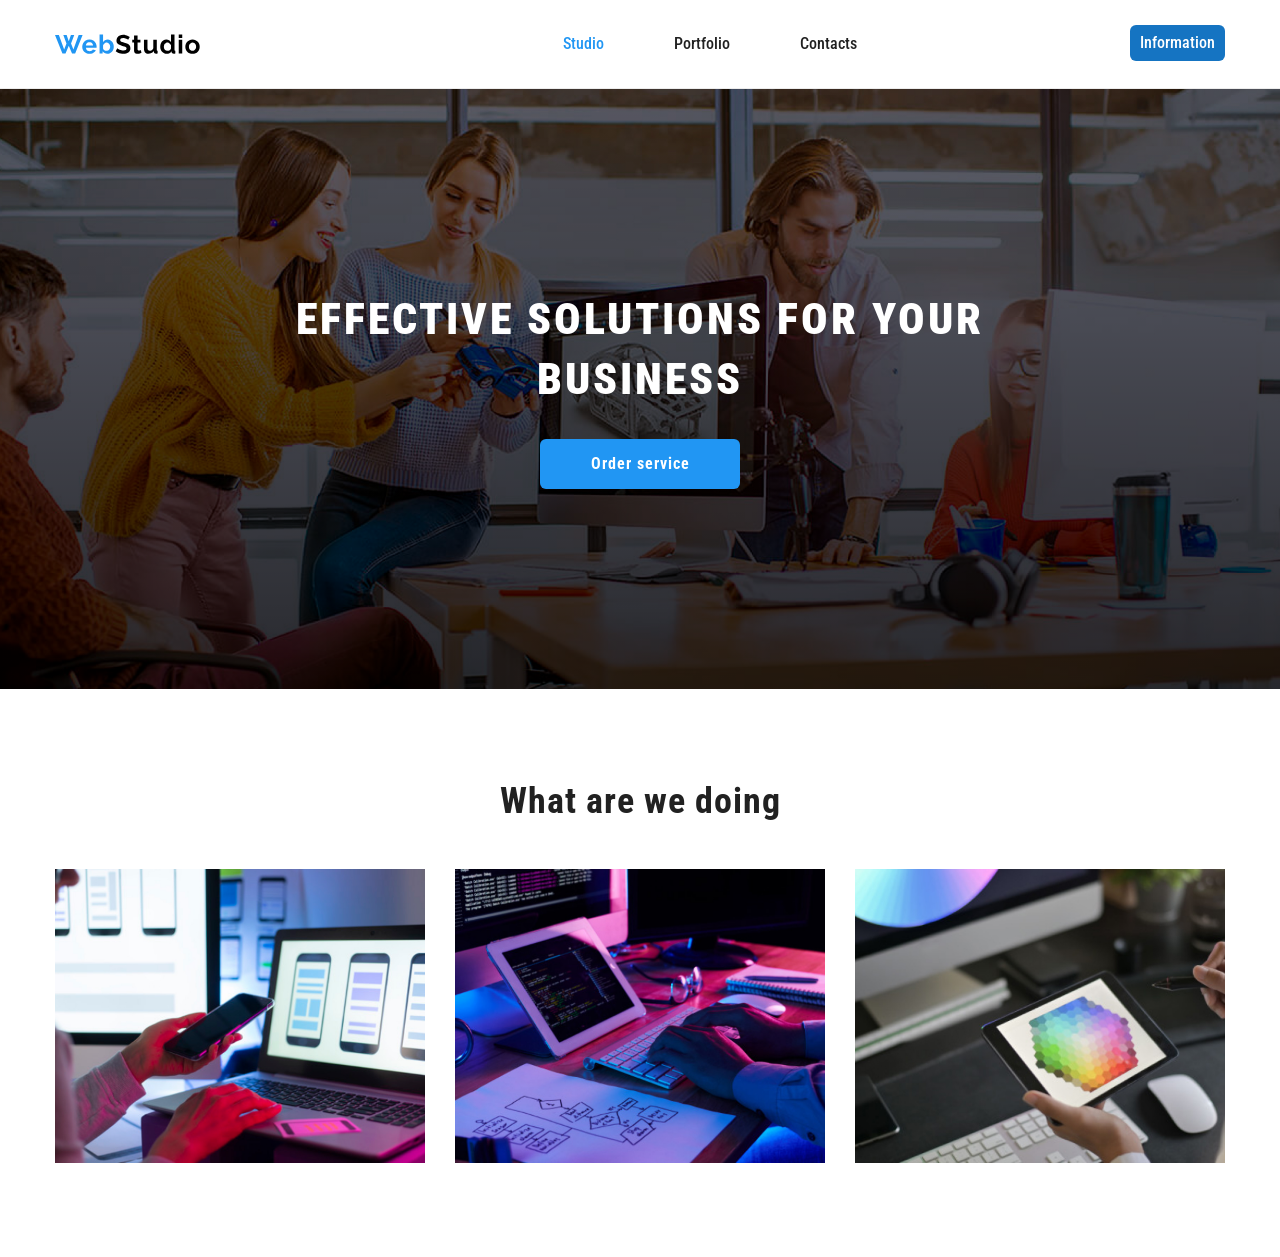
==== Desktop/lessons-7-lessons-7/lessons-7-lessons-7/index.html @ 6e2b8152 "first commit" ====
<!DOCTYPE html>
<html lang="en">
<head>
    <meta charset="UTF-8">
    <meta name="viewport" content="width=device-width, initial-scale=1.0">
    <title>WebStudio</title>
    <link rel="stylesheet" href="css/styles.css">
</head>

<body>
    <header class="header">
        <div class="container header-container">
            <a class="header-logo" href="#">
                <img src="img/logo-header.svg" alt="WebStudio" width="145" height="31">
            </a>

            <div class="burger-menu">
                <span></span>
            </div>

            <nav class="header-nav">
                <a class="active" href="#">Studio</a>
                <a href="/portfolio.html">Portfolio</a>
                <a href="#">Contacts</a>
            </nav>

            <div class="info-d">
                <a href="#">Information</a>
                <ul>
                        <li>
                            <a href="mailto:info@devstudio.com">info@devstudio.com</a></li>
                        <li>
                            <a href="tel:+380961111111">+38 096 111 11 11</a></li>
                </ul>
            </div>

        </div>
    </header>

    <main>
        <section class="hero">
            <div class="container">
                <div class="hero-box">
                    <h1 class="hero-title">Effective solutions for your business</h1>
                    <button class="hero-btn btn">Order service</button>
                </div>
            </div>
        </section>

        <!-- <section class="about">
            <div class="container about-boxes">
                <div class="about-box">
                    <h2 class="about-title">Attention to detail</h2>
                    <p class="about-p">Ideological considerations, as well as the beginning of the daily work of forming a position.</p>
                </div>
                <div class="about-box">
                    <h2 class="about-title">Punctuality</h2>
                    <p class="about-p">The task of the organization, in particular the scope and location of personnel training, entails.</p>
                </div>
                <div class="about-box">
                    <h2 class="about-title">Planning</h2>
                    <p class="about-p">Equally, consultation with a broad asset is largely conditional.</p>
                </div>
                <div class="about-box">
                    <h2 class="about-title">Modern technologies</h2>
                    <p class="about-p">The significance of these problems is so obvious that the implementation of planned targets.</p>
                </div>
            </div>
        </section> -->

        <section class="three">
            <div class="container">
                <h2 class="three-title">What are we doing</h2>
                <div class="three-two">
                 <div class="cards">
                    <img src="img/img1.jpg" alt="image1" width="370" height="294">
                    <p class="cards-desc">Desktop Applications</p>
                </div>
                 <div class="cards">
                    <img src="img/img2.jpg" alt="image2" width="370" height="294">
                    <p class="cards-desc">Mobile applications</p>
                </div>
                 <div class="cards">
                    <img src="img/img3.jpg" alt="image3" width="370" height="294">
                    <p class="cards-desc">Design solutions</p>
                </div>
                </div>
            </div>
        </section>

        <!-- <section class="last">
            <div class="container">
                <h2 class="last-title">Our team</h2>
                <div class="last-box">
                    <div class="last-img">
                        <img class="image" src="img/foto1.jpg" alt="foto1" width="270" height="260">
                        <div class="last-desc">
                        <h3 class="last-h3">Igor Demyanenko</h3>
                        <p class="last-p">Product Designer</p>
                        </div>
                        <div class="dlogo">
                            <ul>
                                <li>
                                    <a href="https://www.instagram.com">
                                        <svg class="iconAFB1B8">
                                            <use href="img/sprites.svg#Instagram1" ></use>
                                        </svg>
                                    </a>
                                </li>
                                <li>
                                    <a href="https://twitter.com">
                                    <svg class="iconAFB1B8">
                                            <use href="img/sprites.svg#twitter2" ></use>
                                        </svg>
                                    </a>
                                </li>
                                <li>
                                    <a href="https://www.facebook.com/">
                                        <svg class="iconAFB1B8">
                                            <use href="img/sprites.svg#facebook3" ></use>
                                        </svg>
                                    </a>
                                </li>
                                <li>
                                    <a href="https://fr.linkedin.com/">
                                        <svg class="iconAFB1B8">
                                            <use href="img/sprites.svg#linkedin4" ></use>
                                        </svg>
                                    </a>
                                </li>
                            </ul>
                        </div>
                    </div>
                    <div class="last-img">
                        <img class="image" src="img/foto2.jpg" alt="foto2" width="270" height="260">
                        <div class="last-desc">
                        <h3 class="last-h3">Olga Repina</h3>
                        <p class="last-p">Frontend Developer</p>
                        </div>
                        <div class="dlogo">
                            <ul>
                                <li>
                                    <a href="https://www.instagram.com">
                                        <svg class="iconAFB1B8">
                                            <use href="img/sprites.svg#Instagram1" ></use>
                                        </svg>
                                    </a>
                                </li>
                                <li>
                                    <a href="https://twitter.com">
                                    <svg class="iconAFB1B8">
                                            <use href="img/sprites.svg#twitter2" ></use>
                                        </svg>
                                    </a>
                                </li>
                                <li>
                                    <a href="https://www.facebook.com/">
                                        <svg class="iconAFB1B8">
                                            <use href="img/sprites.svg#facebook3" ></use>
                                        </svg>
                                    </a>
                                </li>
                                <li>
                                    <a href="https://fr.linkedin.com/">
                                        <svg class="iconAFB1B8">
                                            <use href="img/sprites.svg#linkedin4" ></use>
                                        </svg>
                                    </a>
                                </li>
                            </ul>
                        </div>
                    </div>
                    <div class="last-img">
                        <img class="image" src="img/foto3.jpg" alt="foto3" width="270" height="260">
                        <div class="last-desc">
                        <h3 class="last-h3">Nikolay Tarasov</h3>
                        <p class="last-p">Marketing</p>
                        </div>
                        <div class="dlogo">
                            <ul>
                                <li>
                                    <a href="https://www.instagram.com">
                                        <svg class="iconAFB1B8">
                                            <use href="img/sprites.svg#Instagram1" ></use>
                                        </svg>
                                    </a>
                                </li>
                                <li>
                                    <a href="https://twitter.com">
                                    <svg class="iconAFB1B8">
                                            <use href="img/sprites.svg#twitter2" ></use>
                                        </svg>
                                    </a>
                                </li>
                                <li>
                                    <a href="https://www.facebook.com/">
                                        <svg class="iconAFB1B8">
                                            <use href="img/sprites.svg#facebook3" ></use>
                                        </svg>
                                    </a>
                                </li>
                                <li>
                                    <a href="https://fr.linkedin.com/">
                                        <svg class="iconAFB1B8">
                                            <use href="img/sprites.svg#linkedin4" ></use>
                                        </svg>
                                    </a>
                                </li>
                            </ul>
                        </div>
                    </div>
                    <div class="last-img">
                        <img class="image" src="img/foto4.jpg" alt="foto4" width="270" height="260">
                        <div class="last-desc">
                        <h3 class="last-h3">Mikhail Ermakov</h3>
                        <p class="last-p">UI Designer</p>
                        </div>
                        <div class="dlogo">
                            <ul>
                                <li>
                                    <a href="https://www.instagram.com">
                                        <svg class="iconAFB1B8">
                                            <use href="#Instagram1" ></use>
                                        </svg>
                                    </a>
                                </li>
                                <li>
                                    <a href="https://twitter.com">
                                    <svg class="iconAFB1B8">
                                            <use href="#twitter2" ></use>
                                        </svg>
                                    </a>
                                </li>
                                <li>
                                    <a href="https://www.facebook.com/">
                                        <svg class="iconAFB1B8">
                                            <use href="#facebook3" ></use>
                                        </svg>
                                    </a>
                                </li>
                                <li>
                                    <a href="https://fr.linkedin.com/">
                                        <svg class="iconAFB1B8">
                                            <use href="#linkedin4" ></use>
                                        </svg>
                                    </a>
                                </li>
                            </ul>
                        </div>
                    </div>
                </div>
            </div>
        </section> -->

        <!-- <section class="three">
            <div class="container">
                <h2 class="three-title ">Regular customers</h2>
                <div>
                    <ul class="fox">
                        <li>
                                <svg class="iconAFB1B8106x60">
                                    <use href="img/sprites.svg#regular" ></use>
                                </svg>
                        </li>
                        <li>
                            <svg class="iconAFB1B8106x60">
                                <use href="img/sprites.svg#regular1"></use>
                            </svg>
                        </li>
                        <li>
                                <svg class="iconAFB1B8106x60">
                                    <use href="#regular2" ></use>
                                </svg>
                        </li>
                        <li>
                                <svg class="iconAFB1B8106x60">
                                    <use href="#regular3" ></use>
                                </svg>
                        </li>
                        <li>
                                <svg class="iconAFB1B8106x60">
                                    <use href="#regular4" ></use>
                                </svg>
                        </li>
                        <li>
                                <svg class="iconAFB1B8106x60">
                                    <use href="#regular5"></use>
                                </svg>
                        </li>
                    </ul>
                </div>
            </div>
        </section> -->
    </main>

    <!-- <footer>
        <section class="footer">
            <div class="container">
                <div class="blockfoot">
                    <div class="footdiv1">
                    <div class="footer-out">
                        <a href="#">
                            <img class="img-footer" src="img/logo-footer.svg" alt="Logo" width="145" height="31">
                        </a>
                    </div>
                    <div class="footer-out2">
                        <h3>Kharkov, Pobedy Ave., 26</h3>
                    </div>
                        <div class="footer-a">
                        <a href="mailto:info@devstudio.com">info@devstudio.com</a>
                        </div>
                        <div class="footer-a">
                        <a href="tel:+380961111111">+38 096 111 11 11</a>
                        </div>
                    </div>

                    <div class="footdiv2">
                        <div class="dlogofoot">
                            <h3 class="footh3">join us</h3>
                            <ul>
                                <li>
                                    <a href="https://www.instagram.com">
                                        <svg class="iconwhite">
                                            <use href="img/sprites.svg#Instagram1"></use>
                                        </svg>
                                    </a>
                                </li>
                                <li>
                                    <a href="https://twitter.com">
                                        <svg class="iconwhite">
                                            <use href="img/sprites.svg#twitter2"></use>
                                        </svg>
                                    </a>
                                </li>
                                <li>
                                    <a href="https://www.facebook.com/">
                                            <svg class="iconwhite">
                                            <use href="img/sprites.svg#facebook3"></use>
                                        </svg>
                                    </a>
                                </li>
                                <li>
                                    <a href="https://fr.linkedin.com/">
                                        <svg class="iconwhite">
                                            <use href="img/sprites.svg#linkedin4"></use>
                                        </svg>
                                    </a>
                                </li>
                            </ul>
                        </div>
                </div>
            </div>
        </div>
        </section>
    </footer> -->



    <svg class="hidden" xmlns="http://www.w3.org/2000/svg">

<symbol id="facebook3" viewBox="0 0 20 20">
<path d="M13.3309 3.32083H15.1567V0.140833C14.8417 0.0975 13.7584 0 12.4967 0C9.86422 0 8.06088 1.65583 8.06088 4.69917V7.5H5.15588V11.055H8.06088V20H11.6226V11.0558H14.4101L14.8526 7.50083H11.6217V5.05167C11.6226 4.02417 11.8992 3.32083 13.3309 3.32083Z"/>
</symbol>

<symbol id="іnstagram1" viewBox="0 0 20 20">
<path d="M19.9804 5.88005C19.9336 4.81738 19.7617 4.0868 19.5156 3.45374C19.2616 2.78176 18.8709 2.18014 18.359 1.68002C17.8589 1.1721 17.2533 0.777435 16.5891 0.527447C15.9524 0.281274 15.2256 0.109427 14.163 0.0625732C13.0924 0.0117516 12.7525 0 10.0371 0C7.32173 0 6.98185 0.0117516 5.91521 0.0586052C4.85253 0.105459 4.12195 0.277459 3.48904 0.523479C2.81692 0.777435 2.2153 1.16814 1.71517 1.68002C1.20726 2.18014 0.812743 2.78573 0.562603 3.44992C0.31643 4.0868 0.144583 4.81341 0.0977294 5.87609C0.0469078 6.9467 0.0351562 7.28658 0.0351562 10.002C0.0351562 12.7173 0.0469078 13.0572 0.0937614 14.1239C0.140615 15.1865 0.312615 15.9171 0.558787 16.5502C0.812743 17.2221 1.20726 17.8238 1.71517 18.3239C2.2153 18.8318 2.82088 19.2265 3.48508 19.4765C4.12195 19.7226 4.84856 19.8945 5.91139 19.9413C6.97788 19.9883 7.31791 19.9999 10.0333 19.9999C12.7487 19.9999 13.0885 19.9883 14.1552 19.9413C15.2179 19.8945 15.9484 19.7226 16.5813 19.4765C17.9254 18.9568 18.9881 17.8941 19.5078 16.5502C19.7538 15.9133 19.9258 15.1865 19.9727 14.1239C20.0195 13.0572 20.0313 12.7173 20.0313 10.002C20.0313 7.28658 20.0273 6.9467 19.9804 5.88005ZM18.1794 14.0457C18.1364 15.0225 17.9723 15.5499 17.8356 15.9015C17.4995 16.7728 16.808 17.4643 15.9367 17.8004C15.5851 17.9372 15.0538 18.1012 14.0809 18.1441C13.026 18.1911 12.7096 18.2027 10.0411 18.2027C7.37255 18.2027 7.05221 18.1911 6.00113 18.1441C5.02438 18.1012 4.49693 17.9372 4.1453 17.8004C3.71171 17.6402 3.31704 17.3862 2.9967 17.0541C2.6646 16.7298 2.41065 16.3391 2.2504 15.9055C2.11365 15.5539 1.94959 15.0225 1.90671 14.0497C1.8597 12.9948 1.8481 12.6783 1.8481 10.0097C1.8481 7.34122 1.8597 7.02087 1.90671 5.96995C1.94959 4.99319 2.11365 4.46575 2.2504 4.11412C2.41065 3.68038 2.6646 3.28586 3.00067 2.96536C3.32483 2.63327 3.71553 2.37931 4.14927 2.21921C4.5009 2.08247 5.03231 1.9184 6.0051 1.87537C7.05999 1.82851 7.37652 1.81676 10.0449 1.81676C12.7174 1.81676 13.0337 1.82851 14.0848 1.87537C15.0616 1.9184 15.589 2.08247 15.9407 2.21921C16.3742 2.37931 16.7689 2.63327 17.0893 2.96536C17.4213 3.28967 17.6753 3.68038 17.8356 4.11412C17.9723 4.46575 18.1364 4.99701 18.1794 5.96995C18.2263 7.02484 18.238 7.34122 18.238 10.0097C18.238 12.6783 18.2263 12.9908 18.1794 14.0457Z"/>
<path d="M10.0371 4.86426C7.20074 4.86426 4.89941 7.16543 4.89941 10.002C4.89941 12.8385 7.20074 15.1397 10.0371 15.1397C12.8737 15.1397 15.1749 12.8385 15.1749 10.002C15.1749 7.16543 12.8737 4.86426 10.0371 4.86426ZM10.0371 13.3347C8.19702 13.3347 6.70442 11.8422 6.70442 10.002C6.70442 8.16172 8.19702 6.66927 10.0371 6.66927C11.8774 6.66927 13.3698 8.16172 13.3698 10.002C13.3698 11.8422 11.8774 13.3347 10.0371 13.3347Z"/>
<path d="M16.5775 4.66134C16.5775 5.3237 16.0404 5.86076 15.3779 5.86076C14.7155 5.86076 14.1785 5.3237 14.1785 4.66134C14.1785 3.99882 14.7155 3.46191 15.3779 3.46191C16.0404 3.46191 16.5775 3.99882 16.5775 4.66134Z"/>
</symbol>


<symbol id="linkedin4" viewBox="0 0 20 20">
<path d="M19.9951 19.9999V19.999H20.0001V12.664C20.0001 9.07569 19.2276 6.31152 15.0326 6.31152C13.0159 6.31152 11.6626 7.41819 11.1101 8.46736H11.0517V6.64652H7.07422V19.999H11.2159V13.3874C11.2159 11.6465 11.5459 9.96319 13.7017 9.96319C15.8259 9.96319 15.8576 11.9499 15.8576 13.499V19.9999H19.9951Z"/>
<path d="M0.329956 6.64746H4.47662V20H0.329956V6.64746Z"/>
<path d="M2.40167 0C1.07583 0 0 1.07583 0 2.40167C0 3.7275 1.07583 4.82583 2.40167 4.82583C3.7275 4.82583 4.80333 3.7275 4.80333 2.40167C4.8025 1.07583 3.72667 0 2.40167 0V0Z"/>
</symbol>


<symbol id="twitter2" viewBox="0 0 20 20">
<path d="M20 3.79875C19.2563 4.125 18.4637 4.34125 17.6375 4.44625C18.4875 3.93875 19.1363 3.14125 19.4412 2.18C18.6488 2.6525 17.7738 2.98625 16.8412 3.1725C16.0887 2.37125 15.0162 1.875 13.8462 1.875C11.5763 1.875 9.74875 3.7175 9.74875 5.97625C9.74875 6.30125 9.77625 6.61375 9.84375 6.91125C6.435 6.745 3.41875 5.11125 1.3925 2.6225C1.03875 3.23625 0.83125 3.93875 0.83125 4.695C0.83125 6.115 1.5625 7.37375 2.6525 8.1025C1.99375 8.09 1.3475 7.89875 0.8 7.5975C0.8 7.61 0.8 7.62625 0.8 7.6425C0.8 9.635 2.22125 11.29 4.085 11.6712C3.75125 11.7625 3.3875 11.8062 3.01 11.8062C2.7475 11.8062 2.4825 11.7913 2.23375 11.7362C2.765 13.36 4.2725 14.5538 6.065 14.5925C4.67 15.6838 2.89875 16.3412 0.98125 16.3412C0.645 16.3412 0.3225 16.3263 0 16.285C1.81625 17.4563 3.96875 18.125 6.29 18.125C13.835 18.125 17.96 11.875 17.96 6.4575C17.96 6.27625 17.9538 6.10125 17.945 5.9275C18.7588 5.35 19.4425 4.62875 20 3.79875Z"/>
</symbol>

<symbol  id="regular"  viewBox="0 0 106 60">
<path fill-rule="evenodd" clip-rule="evenodd" d="M38 7L45.0078 13.6341L32 13.6265V45.8137H66V33.507L73 40.1338V7H38ZM65.6924 32.7283L45.8226 13.918H65.6924V32.7283ZM59.5231 41.1055H37.3801V19.4579H38.9453V39.6397H59.5231V41.1055ZM42.6089 50.0991L41.791 51.7837L40.9731 50.0991H40.2871L41.481 52.3452V53.6538H42.1011V52.3452L43.2925 50.0991H42.6089ZM43.6367 53.6538L43.9248 52.8262H45.3018L45.5923 53.6538H46.2368L44.8916 50.0991H44.3374L42.9946 53.6538H43.6367ZM44.6133 50.8535L45.1284 52.3281H44.0981L44.6133 50.8535ZM47.8701 52.2427C47.7806 52.3794 47.7358 52.5299 47.7358 52.6943C47.7358 52.9938 47.8408 53.2371 48.0508 53.4243C48.2624 53.6099 48.5439 53.7026 48.8955 53.7026C49.2471 53.7026 49.5498 53.6074 49.8037 53.417L50.0039 53.6538H50.6924L50.1699 53.0361C50.375 52.7562 50.4775 52.3973 50.4775 51.9595H49.9624C49.9624 52.1987 49.9128 52.416 49.8135 52.6113L49.1274 51.8008L49.3691 51.625C49.54 51.5013 49.6629 51.3776 49.7378 51.2539C49.8127 51.1286 49.8501 50.9919 49.8501 50.8438C49.8501 50.6191 49.7671 50.4312 49.6011 50.2798C49.4367 50.1268 49.2251 50.0503 48.9663 50.0503C48.6798 50.0503 48.452 50.1317 48.2827 50.2944C48.1134 50.4556 48.0288 50.6753 48.0288 50.9536C48.0288 51.0675 48.0557 51.1855 48.1094 51.3076C48.1647 51.4297 48.2616 51.5778 48.3999 51.752C48.1362 51.9408 47.9596 52.1043 47.8701 52.2427ZM49.4741 53.0288C49.3 53.1623 49.1128 53.229 48.9126 53.229C48.7352 53.229 48.5936 53.1777 48.4878 53.0752C48.382 52.9727 48.3291 52.8392 48.3291 52.6748C48.3291 52.4844 48.4268 52.3151 48.6221 52.167L48.6978 52.1133L49.4741 53.0288ZM48.8369 51.4541C48.6693 51.2474 48.5854 51.0757 48.5854 50.939C48.5854 50.8201 48.6196 50.7217 48.688 50.6436C48.7563 50.5654 48.8483 50.5264 48.9639 50.5264C49.0713 50.5264 49.16 50.5597 49.23 50.6265C49.3 50.6916 49.335 50.7705 49.335 50.8633C49.335 51.0033 49.2845 51.118 49.1836 51.2075L49.1079 51.2686L48.8369 51.4541ZM54.623 53.3853C54.8672 53.172 55.0072 52.8758 55.043 52.4966H54.4277C54.3952 52.7505 54.3179 52.932 54.1958 53.041C54.0737 53.1501 53.8914 53.2046 53.6489 53.2046C53.3836 53.2046 53.1818 53.1037 53.0435 52.9019C52.9067 52.7 52.8384 52.4071 52.8384 52.0229V51.708C52.8416 51.3288 52.9149 51.0415 53.0581 50.8462C53.203 50.6493 53.4097 50.5508 53.6782 50.5508C53.9093 50.5508 54.0843 50.6077 54.2031 50.7217C54.3236 50.834 54.3984 51.0179 54.4277 51.2734H55.043C55.0039 50.8844 54.8647 50.5833 54.6255 50.3701C54.3862 50.1569 54.0705 50.0503 53.6782 50.0503C53.3869 50.0503 53.1297 50.1195 52.9067 50.2578C52.6854 50.3962 52.5153 50.5931 52.3965 50.8486C52.2777 51.1042 52.2183 51.3996 52.2183 51.7349V52.0669C52.2231 52.394 52.2842 52.6813 52.4014 52.9287C52.5186 53.1761 52.6846 53.3674 52.8994 53.5024C53.1159 53.6359 53.3657 53.7026 53.6489 53.7026C54.0542 53.7026 54.3789 53.5968 54.623 53.3853ZM58.2534 52.8872C58.3739 52.6235 58.4341 52.3175 58.4341 51.9692V51.7715C58.4325 51.4248 58.3706 51.1213 58.2485 50.8608C58.1265 50.5988 57.9531 50.3986 57.7285 50.2603C57.5055 50.1203 57.2492 50.0503 56.9595 50.0503C56.6698 50.0503 56.4126 50.1211 56.188 50.2627C55.965 50.4027 55.7917 50.6053 55.668 50.8706C55.5459 51.1359 55.4849 51.4419 55.4849 51.7886V51.9888C55.4865 52.3289 55.5483 52.6292 55.6704 52.8896C55.7941 53.1501 55.9683 53.3511 56.1929 53.4927C56.4191 53.6326 56.6763 53.7026 56.9644 53.7026C57.2557 53.7026 57.5129 53.6326 57.7358 53.4927C57.9604 53.3511 58.133 53.1493 58.2534 52.8872ZM57.5918 50.8779C57.7415 51.0879 57.8164 51.3898 57.8164 51.7837V51.9692C57.8164 52.3696 57.7423 52.674 57.5942 52.8823C57.4478 53.0907 57.2378 53.1948 56.9644 53.1948C56.6942 53.1948 56.4826 53.0882 56.3296 52.875C56.1782 52.6618 56.1025 52.3599 56.1025 51.9692V51.7642C56.1058 51.3817 56.1823 51.0863 56.332 50.8779C56.4834 50.668 56.6925 50.563 56.9595 50.563C57.2329 50.563 57.4437 50.668 57.5918 50.8779Z"/>
</symbol>

<symbol id="regular2" viewBox="0 0 106 60">
<path d="M36.4063 49.1018C36.4222 49.1022 36.4379 49.1053 36.4524 49.111C36.4669 49.1167 36.4799 49.1248 36.4908 49.135L36.7089 49.3435C36.5396 49.5122 36.3304 49.6472 36.0955 49.7391C35.8204 49.8395 35.5239 49.8879 35.2257 49.8813C34.9455 49.8863 34.6671 49.8411 34.4078 49.7486C34.1739 49.6636 33.9638 49.536 33.7916 49.3743C33.6159 49.2065 33.4805 49.01 33.3935 48.7962C33.2982 48.5578 33.2512 48.3069 33.2545 48.0546C33.2506 47.8007 33.3015 47.5483 33.4044 47.3107C33.4997 47.0955 33.6433 46.8989 33.827 46.7326C34.0132 46.5694 34.2359 46.4412 34.4814 46.3558C34.7499 46.2654 35.0359 46.2203 35.3239 46.2232C35.5914 46.2175 35.8575 46.2586 36.1064 46.344C36.3223 46.4254 36.5206 46.5384 36.6926 46.6781L36.5099 46.9008C36.4973 46.9165 36.4816 46.9301 36.4635 46.941C36.442 46.9539 36.4159 46.9598 36.3899 46.9576C36.3616 46.9559 36.3343 46.9478 36.3109 46.9339L36.2127 46.8747L36.0764 46.7989C36.0175 46.7707 35.9565 46.7462 35.8937 46.7255C35.8128 46.7003 35.7299 46.6805 35.6456 46.6662C35.5386 46.6491 35.4299 46.6412 35.3211 46.6425C35.1138 46.6403 34.908 46.6741 34.7159 46.742C34.5367 46.805 34.375 46.9003 34.2415 47.0216C34.1055 47.1507 34.0007 47.3021 33.9334 47.467C33.8566 47.6556 33.8187 47.8545 33.8216 48.0546C33.8183 48.2578 33.8561 48.4598 33.9334 48.6516C33.9999 48.8151 34.1027 48.9656 34.236 49.0947C34.3609 49.215 34.5157 49.309 34.6886 49.3695C34.8666 49.4336 35.0576 49.4659 35.2503 49.4643C35.3615 49.4658 35.4728 49.4594 35.5829 49.4453C35.7627 49.4263 35.9351 49.372 36.0873 49.2866C36.1636 49.2429 36.2356 49.1937 36.3027 49.1397C36.3307 49.1165 36.3676 49.103 36.4063 49.1018Z"/>
<path d="M42.7044 48.0537C42.7078 48.3051 42.6579 48.5548 42.5572 48.7905C42.4684 49.0042 42.3284 49.1992 42.1465 49.3625C41.9646 49.5259 41.745 49.6539 41.5021 49.7381C40.9683 49.915 40.3782 49.915 39.8444 49.7381C39.603 49.6526 39.3848 49.5243 39.2037 49.3614C39.0219 49.1951 38.8809 48.9984 38.7893 48.7834C38.5929 48.3062 38.5929 47.7846 38.7893 47.3074C38.8823 47.0922 39.0231 46.895 39.2037 46.727C39.3864 46.5693 39.6045 46.4459 39.8444 46.3646C40.3775 46.1845 40.969 46.1845 41.5021 46.3646C41.7443 46.45 41.9634 46.5783 42.1455 46.7412C42.325 46.9059 42.465 47.1 42.5572 47.3122C42.6582 47.5494 42.7081 47.8008 42.7044 48.0537ZM42.1319 48.0537C42.1362 47.8526 42.1011 47.6523 42.0283 47.4614C41.9672 47.2979 41.8679 47.1471 41.7366 47.0184C41.6087 46.8967 41.4513 46.8012 41.2758 46.7389C40.8879 46.6093 40.4586 46.6093 40.0707 46.7389C39.8952 46.8012 39.7378 46.8967 39.6099 47.0184C39.4768 47.1463 39.3764 47.2973 39.3155 47.4614C39.1768 47.8471 39.1768 48.2603 39.3155 48.646C39.377 48.8098 39.4773 48.9607 39.6099 49.089C39.7379 49.2099 39.8953 49.3046 40.0707 49.3661C40.4593 49.4924 40.8872 49.4924 41.2758 49.3661C41.4512 49.3046 41.6086 49.2099 41.7366 49.089C41.8673 48.96 41.9665 48.8093 42.0283 48.646C42.1015 48.4551 42.1365 48.2548 42.1319 48.0537Z"/>
<path d="M47.0013 48.6746L47.0586 48.8072C47.0804 48.7599 47.0995 48.7172 47.1213 48.6746C47.1421 48.63 47.1657 48.5865 47.1922 48.5443L48.5854 46.3437C48.6127 46.3058 48.6372 46.2821 48.6645 46.275C48.7015 46.2652 48.7403 46.2612 48.779 46.2632H49.1907V49.8424H48.7026V47.2107C48.7026 47.1775 48.7026 47.1396 48.7026 47.0994C48.7 47.0583 48.7 47.0172 48.7026 46.9762L47.3012 49.2076C47.2834 49.241 47.255 49.2692 47.2192 49.289C47.1834 49.3087 47.1418 49.3191 47.0995 49.3189H47.0204C46.9779 49.3194 46.9362 49.3091 46.9004 49.2894C46.8646 49.2696 46.8362 49.2412 46.8186 49.2076L45.3763 46.962C45.3763 47.0046 45.3763 47.0472 45.3763 47.0899C45.3763 47.1325 45.3763 47.1704 45.3763 47.2036V49.8353H44.9047V46.2632H45.3164C45.355 46.2612 45.3938 46.2652 45.4309 46.275C45.4647 46.2896 45.4916 46.3139 45.5072 46.3437L46.9304 48.5467C46.9584 48.5874 46.9821 48.6302 47.0013 48.6746Z"/>
<path d="M52.2444 48.4967V49.8374H51.6991V46.2631H52.9151C53.1446 46.2592 53.3735 46.2856 53.594 46.3412C53.7705 46.3847 53.9341 46.4606 54.0739 46.5639C54.195 46.6607 54.2883 46.7807 54.3465 46.9145C54.4109 47.0603 54.4423 47.2155 54.4392 47.3716C54.4416 47.5284 54.4073 47.6839 54.3383 47.8288C54.2728 47.9659 54.1721 48.0882 54.0439 48.1864C53.904 48.294 53.7395 48.3747 53.5613 48.4233C53.349 48.4822 53.127 48.5103 52.9042 48.5062L52.2444 48.4967ZM52.2444 48.113H52.9042C53.0475 48.1146 53.1902 48.0962 53.3268 48.0585C53.4395 48.0256 53.5433 47.9732 53.6322 47.9046C53.7141 47.839 53.7775 47.758 53.8176 47.6677C53.8622 47.5722 53.8844 47.4699 53.883 47.3669C53.8893 47.2675 53.8707 47.1681 53.8283 47.0757C53.7859 46.9832 53.7208 46.8999 53.6376 46.8315C53.4293 46.6902 53.1677 46.6218 52.9042 46.6397H52.2444V48.113Z"/>
<path d="M59.5731 49.8423H59.1423C59.0991 49.8437 59.0566 49.832 59.0223 49.8091C58.9914 49.7868 58.9671 49.7584 58.9514 49.7262L58.5806 48.8615H56.7185L56.334 49.7262C56.3199 49.7578 56.2964 49.7856 56.2659 49.8067C56.2312 49.831 56.1877 49.8436 56.1432 49.8423H55.7124L57.3483 46.2627H57.9154L59.5731 49.8423ZM56.8739 48.5133H58.4116L57.7627 47.0563C57.7131 46.9467 57.6721 46.8343 57.64 46.7199L57.5773 46.9071C57.5582 46.9639 57.5364 47.016 57.5173 47.0587L56.8739 48.5133Z"/>
<path d="M61.9288 46.2794C61.9614 46.2949 61.9894 46.3168 62.0106 46.3433L64.3962 49.0416C64.3962 48.9989 64.3962 48.9563 64.3962 48.916C64.3962 48.8758 64.3962 48.8355 64.3962 48.7976V46.2628H64.8843V49.8423H64.6116C64.5729 49.8433 64.5345 49.836 64.4998 49.821C64.4662 49.8039 64.4365 49.7814 64.4126 49.7546L62.0297 47.0587C62.0323 47.0998 62.0323 47.1409 62.0297 47.1819C62.0297 47.2222 62.0297 47.2577 62.0297 47.2909V49.8423H61.5416V46.2628H61.8306C61.8644 46.262 61.8979 46.2676 61.9288 46.2794Z"/>
<path d="M68.9031 48.4193V49.8407H68.3578V48.4193L66.8501 46.2635H67.3381C67.3802 46.2614 67.4218 46.2723 67.4554 46.2943C67.4851 46.3173 67.51 46.3446 67.529 46.3749L68.4724 47.7655C68.5105 47.8247 68.5432 47.8792 68.5705 47.9313C68.5978 47.9834 68.6196 48.0332 68.6387 48.0829L68.7096 47.9289C68.736 47.8726 68.767 47.818 68.8023 47.7655L69.732 46.3654C69.7516 46.3375 69.7754 46.312 69.8029 46.2896C69.8352 46.265 69.8772 46.2523 69.9201 46.2541H70.4136L68.9031 48.4193Z"/>
<path d="M46.7314 40.2563C46.9686 40.2823 47.2086 40.3036 47.4512 40.3226C51.1301 38.8927 54.2422 36.5525 56.3987 33.5943C58.5552 30.6362 59.6603 27.1914 59.5759 23.6905L55.5216 20.168C56.346 23.8953 55.9604 27.7483 54.408 31.2961C52.8555 34.8438 50.1976 37.9462 46.7314 40.2563Z"/>
<path d="M45.2837 40.0929L45.3928 40.1118C49.0966 37.81 51.9205 34.5957 53.4993 30.8845C55.078 27.1733 55.3389 23.1359 54.2483 19.2945L48.4737 14.2773C50.8094 18.4014 51.7495 23.0168 51.1848 27.5868C50.6201 32.1568 48.5737 36.4936 45.2837 40.0929Z"/>
<path d="M64.868 27.8271C63.8869 31.6737 61.5042 35.1429 58.0736 37.7195C57.0717 38.4761 55.991 39.1502 54.8455 39.733C57.6389 39.0196 60.2065 37.7584 62.3503 36.0466C64.494 34.3347 66.1567 32.218 67.21 29.8596L64.868 27.8271Z"/>
<path d="M63.949 27.2604L60.6146 24.3633C60.5508 27.6664 59.47 30.8944 57.4845 33.7117C55.499 36.5291 52.6813 38.833 49.3242 40.3841H49.3406C50.0887 40.3838 50.8362 40.3451 51.579 40.268C54.7164 39.1554 57.488 37.3853 59.6464 35.1156C61.8049 32.8459 63.283 30.1472 63.949 27.2604Z/>
<path d="M45.7663 12.1612L41.7883 8.7002C38.2322 9.89415 35.1738 11.9931 33.0134 14.7223C30.8529 17.4515 29.6912 20.6838 29.6801 23.9961V23.9961C29.6934 27.6562 31.1113 31.2079 33.7093 34.089C36.3073 36.9702 39.9371 39.0162 44.0241 39.9033C47.6725 36.0412 49.8086 31.269 50.1219 26.28C50.4352 21.291 48.9094 16.3452 45.7663 12.1612Z"/>
<path d="M73.1401 26.7277C73.1257 22.3852 71.1339 18.2242 67.5997 15.1535C64.0656 12.0829 59.2764 10.3524 54.2784 10.3399C51.9688 10.3378 49.6789 10.7081 47.5249 11.4319L71.8805 32.593C72.7144 30.7225 73.1415 28.7337 73.1401 26.7277Z"/>
</symbol>

<symbol id="regular3" viewBox="0 0 106 60">
<path d="M24.1462 21.1035H24.1433C21.7453 21.1035 19.8013 22.8311 19.8013 24.9622V24.9647C19.8013 27.0958 21.7453 28.8234 24.1433 28.8234H24.1462C26.5442 28.8234 28.4882 27.0958 28.4882 24.9647V24.9622C28.4882 22.8311 26.5442 21.1035 24.1462 21.1035Z"/>
<path d="M56.195 19.8695C56.1882 16.9095 54.8623 14.0725 52.5074 11.9792C50.1525 9.88592 46.9604 8.70692 43.6297 8.7002V8.7002C40.298 8.70557 37.1045 9.88398 34.7484 11.9774C32.3922 14.0708 31.0655 16.9087 31.0587 19.8695V36.1924C31.0587 36.1924 56.1922 33.7047 56.195 19.8721V19.8695Z"/>
<path d="M11 41.5495C11.006 43.6091 11.9291 45.5828 13.5676 47.0394C15.2061 48.496 17.4267 49.317 19.7442 49.3231C22.0612 49.317 24.2814 48.4963 25.9197 47.0403C27.5581 45.5843 28.4816 43.6112 28.4884 41.552V30.1943C28.4884 30.1943 11 31.9266 11 41.5495ZM19.7442 43.5844C19.2913 43.5844 18.8486 43.4651 18.472 43.2415C18.0955 43.0179 17.802 42.7001 17.6287 42.3282C17.4554 41.9564 17.41 41.5472 17.4984 41.1525C17.5867 40.7577 17.8048 40.3951 18.125 40.1105C18.4453 39.8259 18.8533 39.6321 19.2975 39.5536C19.7416 39.4751 20.202 39.5154 20.6205 39.6694C21.0389 39.8234 21.3965 40.0843 21.6481 40.4189C21.8997 40.7535 22.034 41.147 22.034 41.5495C22.0351 41.8173 21.9767 42.0828 21.8622 42.3306C21.7476 42.5783 21.5791 42.8036 21.3664 42.9933C21.1536 43.1831 20.9008 43.3337 20.6224 43.4364C20.3441 43.5392 20.0456 43.5921 19.7442 43.5921V43.5844Z"/>
<path d="M37.4177 42.4639H35.7302V44.207H34.8513V39.9414H37.6287V40.6533H35.7302V41.7549H37.4177V42.4639ZM41.6423 42.1709C41.6423 42.5908 41.5681 42.959 41.4197 43.2754C41.2712 43.5918 41.0583 43.8359 40.781 44.0078C40.5056 44.1797 40.1892 44.2656 39.8318 44.2656C39.4783 44.2656 39.1628 44.1807 38.8855 44.0107C38.6082 43.8408 38.3933 43.5986 38.241 43.2842C38.0886 42.9678 38.0115 42.6045 38.0095 42.1943V41.9834C38.0095 41.5635 38.0847 41.1943 38.2351 40.876C38.3875 40.5557 38.6013 40.3105 38.8767 40.1406C39.1541 39.9688 39.4705 39.8828 39.8259 39.8828C40.1814 39.8828 40.4968 39.9688 40.7722 40.1406C41.0496 40.3105 41.2634 40.5557 41.4138 40.876C41.5662 41.1943 41.6423 41.5625 41.6423 41.9805V42.1709ZM40.7517 41.9775C40.7517 41.5303 40.6716 41.1904 40.5115 40.958C40.3513 40.7256 40.1228 40.6094 39.8259 40.6094C39.531 40.6094 39.3035 40.7246 39.1433 40.9551C38.9832 41.1836 38.9021 41.5195 38.9001 41.9629V42.1709C38.9001 42.6064 38.9802 42.9443 39.1404 43.1846C39.3005 43.4248 39.531 43.5449 39.8318 43.5449C40.1267 43.5449 40.3533 43.4297 40.5115 43.1992C40.6697 42.9668 40.7498 42.6289 40.7517 42.1855V41.9775ZM44.4929 43.0879C44.4929 42.9219 44.4343 42.7949 44.3171 42.707C44.2 42.6172 43.989 42.5234 43.6843 42.4258C43.3796 42.3262 43.1384 42.2285 42.9607 42.1328C42.4763 41.8711 42.2341 41.5186 42.2341 41.0752C42.2341 40.8447 42.2986 40.6396 42.4275 40.46C42.5583 40.2783 42.7449 40.1367 42.9871 40.0352C43.2312 39.9336 43.5046 39.8828 43.8074 39.8828C44.1121 39.8828 44.3835 39.9385 44.6218 40.0498C44.8601 40.1592 45.0447 40.3145 45.1755 40.5156C45.3083 40.7168 45.3748 40.9453 45.3748 41.2012H44.4958C44.4958 41.0059 44.4343 40.8545 44.3113 40.7471C44.1882 40.6377 44.0154 40.583 43.7927 40.583C43.5779 40.583 43.4109 40.6289 43.2917 40.7207C43.1726 40.8105 43.113 40.9297 43.113 41.0781C43.113 41.2168 43.1824 41.333 43.321 41.4268C43.4617 41.5205 43.6677 41.6084 43.9392 41.6904C44.4392 41.8408 44.8035 42.0273 45.032 42.25C45.2605 42.4727 45.3748 42.75 45.3748 43.082C45.3748 43.4512 45.2351 43.7412 44.9558 43.9521C44.6765 44.1611 44.3005 44.2656 43.8279 44.2656C43.4998 44.2656 43.2009 44.2061 42.9314 44.0869C42.6619 43.9658 42.4558 43.8008 42.3132 43.5918C42.1726 43.3828 42.1023 43.1406 42.1023 42.8652H42.9841C42.9841 43.3359 43.2654 43.5713 43.8279 43.5713C44.0369 43.5713 44.2 43.5293 44.3171 43.4453C44.4343 43.3594 44.4929 43.2402 44.4929 43.0879ZM49.1833 40.6533H47.8767V44.207H46.9978V40.6533H45.7087V39.9414H49.1833V40.6533ZM52.2537 42.3584H50.5662V43.501H52.5466V44.207H49.6873V39.9414H52.5408V40.6533H50.5662V41.6699H52.2537V42.3584ZM54.6414 42.6455H53.9412V44.207H53.0623V39.9414H54.6472C55.1511 39.9414 55.5398 40.0537 55.8132 40.2783C56.0867 40.5029 56.2234 40.8203 56.2234 41.2305C56.2234 41.5215 56.1599 41.7646 56.033 41.96C55.908 42.1533 55.7175 42.3076 55.4617 42.4229L56.3845 44.166V44.207H55.4412L54.6414 42.6455ZM53.9412 41.9336H54.6501C54.8708 41.9336 55.0417 41.8779 55.1628 41.7666C55.2839 41.6533 55.3445 41.498 55.3445 41.3008C55.3445 41.0996 55.2869 40.9414 55.1716 40.8262C55.0583 40.7109 54.8835 40.6533 54.6472 40.6533H53.9412V41.9336ZM59.2673 42.7041V44.207H58.3884V39.9414H60.0525C60.3728 39.9414 60.6541 40 60.8962 40.1172C61.1404 40.2344 61.3279 40.4014 61.4587 40.6182C61.5896 40.833 61.655 41.0781 61.655 41.3535C61.655 41.7715 61.5115 42.1016 61.2244 42.3438C60.9392 42.584 60.5437 42.7041 60.0378 42.7041H59.2673ZM59.2673 41.9922H60.0525C60.2849 41.9922 60.4617 41.9375 60.5828 41.8281C60.7058 41.7188 60.7673 41.5625 60.7673 41.3594C60.7673 41.1504 60.7058 40.9814 60.5828 40.8525C60.4597 40.7236 60.2898 40.6572 60.073 40.6533H59.2673V41.9922ZM64.8279 42.3584H63.1404V43.501H65.1208V44.207H62.2615V39.9414H65.115V40.6533H63.1404V41.6699H64.8279V42.3584ZM68.906 40.6533H67.5994V44.207H66.7205V40.6533H65.4314V39.9414H68.906V40.6533ZM71.9763 42.3584H70.2888V43.501H72.2693V44.207H69.4099V39.9414H72.2634V40.6533H70.2888V41.6699H71.9763V42.3584ZM74.364 42.6455H73.6638V44.207H72.7849V39.9414H74.3699C74.8738 39.9414 75.2625 40.0537 75.5359 40.2783C75.8093 40.5029 75.946 40.8203 75.946 41.2305C75.946 41.5215 75.8826 41.7646 75.7556 41.96C75.6306 42.1533 75.4402 42.3076 75.1843 42.4229L76.1072 44.166V44.207H75.1638L74.364 42.6455ZM73.6638 41.9336H74.3728C74.5935 41.9336 74.7644 41.8779 74.8855 41.7666C75.0066 41.6533 75.0671 41.498 75.0671 41.3008C75.0671 41.0996 75.0095 40.9414 74.8943 40.8262C74.781 40.7109 74.6062 40.6533 74.3699 40.6533H73.6638V41.9336ZM78.8289 43.0879C78.8289 42.9219 78.7703 42.7949 78.6531 42.707C78.5359 42.6172 78.325 42.5234 78.0203 42.4258C77.7156 42.3262 77.4744 42.2285 77.2966 42.1328C76.8123 41.8711 76.5701 41.5186 76.5701 41.0752C76.5701 40.8447 76.6345 40.6396 76.7634 40.46C76.8943 40.2783 77.0808 40.1367 77.323 40.0352C77.5671 39.9336 77.8406 39.8828 78.1433 39.8828C78.448 39.8828 78.7195 39.9385 78.9578 40.0498C79.196 40.1592 79.3806 40.3145 79.5115 40.5156C79.6443 40.7168 79.7107 40.9453 79.7107 41.2012H78.8318C78.8318 41.0059 78.7703 40.8545 78.6472 40.7471C78.5242 40.6377 78.3513 40.583 78.1287 40.583C77.9138 40.583 77.7468 40.6289 77.6277 40.7207C77.5085 40.8105 77.449 40.9297 77.449 41.0781C77.449 41.2168 77.5183 41.333 77.657 41.4268C77.7976 41.5205 78.0037 41.6084 78.2751 41.6904C78.7751 41.8408 79.1394 42.0273 79.3679 42.25C79.5964 42.4727 79.7107 42.75 79.7107 43.082C79.7107 43.4512 79.571 43.7412 79.2917 43.9521C79.0125 44.1611 78.6365 44.2656 78.1638 44.2656C77.8357 44.2656 77.5369 44.2061 77.2673 44.0869C76.9978 43.9658 76.7917 43.8008 76.6492 43.5918C76.5085 43.3828 76.4382 43.1406 76.4382 42.8652H77.3201C77.3201 43.3359 77.6013 43.5713 78.1638 43.5713C78.3728 43.5713 78.5359 43.5293 78.6531 43.4453C78.7703 43.3594 78.8289 43.2402 78.8289 43.0879Z"/>
</symbol>

<symbol id="regular4" viewBox="0 0 106 60">
<path d="M26.7569 44.7349C27.0006 45.011 27.1304 45.3569 27.1236 45.7118C27.136 45.9434 27.0914 46.1745 26.993 46.3881C26.8947 46.6018 26.7451 46.7924 26.5554 46.9459C26.082 47.2732 25.4956 47.4333 24.9037 47.3966H22V41.2051H24.8442C25.4057 41.1709 25.9626 41.3163 26.42 41.6165C26.6036 41.7572 26.7491 41.9351 26.8448 42.1362C26.9406 42.3372 26.984 42.5559 26.9716 42.7749C26.9883 43.1164 26.8712 43.4522 26.6413 43.7216C26.4206 43.9676 26.1156 44.1382 25.7758 44.2056C26.161 44.2699 26.5087 44.4575 26.7569 44.7349ZM23.3511 43.8003H24.5667C24.843 43.819 25.1174 43.7459 25.3397 43.5946C25.431 43.5188 25.502 43.4249 25.5473 43.32C25.5925 43.2151 25.6108 43.1021 25.6007 42.9896C25.6093 42.8776 25.5906 42.7653 25.5461 42.6607C25.5015 42.5561 25.4322 42.4618 25.343 42.3847C25.1141 42.2291 24.8312 42.1549 24.5469 42.176H23.3511V43.8003ZM25.4587 46.1746C25.5562 46.0971 25.6329 46 25.6828 45.8908C25.7326 45.7817 25.7543 45.6635 25.7461 45.5455C25.7535 45.4261 25.7309 45.3067 25.6799 45.1965C25.6289 45.0864 25.551 44.9885 25.4521 44.9103C25.2142 44.7488 24.9217 44.6696 24.6262 44.6865H23.3511V46.3894H24.6427C24.9334 46.4047 25.2212 46.329 25.4587 46.1746Z"/>
<path d="M32.5709 47.3973L30.9886 44.9776H30.394V47.3973H29.033V41.2058H31.6096C32.2591 41.1643 32.9012 41.3527 33.4034 41.7321C33.7635 42.0682 33.9808 42.511 34.0159 42.9807C34.051 43.4504 33.9018 43.9162 33.595 44.294C33.2771 44.6275 32.8428 44.8498 32.3661 44.9231L34.0508 47.3973H32.5709ZM30.394 44.1337H31.5072C32.2802 44.1337 32.6667 43.8212 32.6667 43.1961C32.6746 43.0684 32.6534 42.9407 32.6045 42.8209C32.5556 42.7011 32.48 42.592 32.3826 42.5004C32.1383 42.3144 31.8237 42.2242 31.5072 42.2494H30.3807L30.394 44.1337Z"/>
<path d="M40.0101 46.1502H37.298L36.819 47.3963H35.392L37.8827 41.2744H39.4254L41.9063 47.3963H40.4792L40.0101 46.1502ZM39.6467 45.2125L38.6557 42.5992L37.6647 45.2125H39.6467Z"/>
<path d="M49.3225 47.3965H47.9714L44.9421 43.1862V47.3965H43.5944V41.2051H44.9421L47.9714 45.4396V41.2051H49.3225V47.3965Z"/>
<path d="M57.0326 45.9148C56.7532 46.3822 56.3276 46.7625 55.8103 47.0067C55.2222 47.2786 54.5695 47.4127 53.9109 47.3968H51.506V41.2054H53.9109C54.5684 41.1896 55.2202 41.3204 55.8103 41.5865C56.3275 41.8251 56.7536 42.2016 57.0326 42.6663C57.3107 43.1698 57.4556 43.7262 57.4556 44.2905C57.4556 44.8548 57.3107 45.4112 57.0326 45.9148ZM55.4866 45.7665C55.8722 45.3552 56.0842 44.8311 56.0842 44.289C56.0842 43.7469 55.8722 43.2228 55.4866 42.8115C55.0205 42.4389 54.4127 42.2498 53.7952 42.2852H52.8571V46.2928H53.7952C54.4127 46.3282 55.0205 46.1391 55.4866 45.7665Z"/>
<path d="M40.8558 6.7666C40.8558 6.7666 58.2945 12.7947 57.9245 21.5178V36.2721C57.9245 36.2721 40.4991 30.2409 40.8624 21.5178L40.8558 6.7666Z"/>
<path d="M73.4603 32.8181C76.7538 30.7428 80.5633 29.4574 84.5399 29.0796V24.4609C79.9579 26.0779 76.0709 29.0098 73.4603 32.8181Z"/>
<path d="M71.4816 34.2094C74.1773 29.2395 78.8505 25.4045 84.54 23.493V10.1846C84.54 10.1846 59.705 18.7716 60.2303 31.1938V52.2C60.2303 52.2 61.3369 51.8159 63.0778 51.096C63.0778 50.4246 63.0778 49.747 63.1571 49.0665C63.6711 43.2995 66.6654 37.9554 71.4816 34.2094Z"/>
<path d="M69.1197 42.013C69.2502 40.5561 69.5413 39.1151 69.9885 37.7119C66.9896 40.947 65.1734 44.9613 64.7956 49.1905C64.7592 49.5897 64.7394 49.989 64.7295 50.4003C66.14 49.7803 67.7818 49.006 69.5062 48.0956C69.0662 46.0947 68.936 44.0471 69.1197 42.013Z"/>
<path d="M70.1074 42.0886C69.9421 43.9289 70.0454 45.7812 70.4146 47.5965C77.1998 43.8792 84.8241 38.1354 84.5301 31.1938V30.5889C79.6823 31.0855 75.1468 33.0259 71.6204 36.1119C70.7947 38.0243 70.2848 40.0386 70.1074 42.0886Z"/>
</symbol>

<symbol id="regular5" viewBox="0 0 106 60">
<path d="M53.425 27.4081C52.9819 26.8183 52.7699 26.1212 52.8203 25.4195V22.5363C52.8203 21.6525 53.0207 20.9808 53.4216 20.5213C53.8224 20.0618 54.511 19.833 55.4871 19.835C56.4044 19.835 57.0555 20.0305 57.4405 20.4216C57.8605 20.9206 58.0648 21.5307 58.018 22.1462V22.8238H56.3772V22.1374C56.383 21.9128 56.3671 21.6881 56.3296 21.4657C56.306 21.3137 56.2234 21.1731 56.0952 21.0669C55.9267 20.9523 55.7145 20.8968 55.5007 20.9114C55.2759 20.8969 55.0529 20.9555 54.8756 21.0757C54.7327 21.1933 54.6374 21.3476 54.6038 21.5156C54.5567 21.7509 54.5351 21.9896 54.5393 22.2283V25.7275C54.5134 26.065 54.5858 26.4028 54.7499 26.71C54.8315 26.814 54.9448 26.8964 55.0774 26.9482C55.2099 26.9999 55.3564 27.019 55.5007 27.0034C55.7109 27.0183 55.9195 26.9614 56.0816 26.845C56.2153 26.7304 56.3013 26.5809 56.3262 26.4197C56.3645 26.1875 56.3816 25.9531 56.3772 25.7187V25.0089H58.018V25.6571C58.0641 26.2986 57.8648 26.9355 57.4507 27.4697C57.0736 27.8979 56.4315 28.112 55.4871 28.112C54.5427 28.112 53.8292 27.8833 53.425 27.4081Z" fill="#AFB1B8"/>
<path d="M60.2569 27.4374C59.8425 26.9887 59.6353 26.3346 59.6353 25.4694V22.4366C59.6353 21.5801 59.8425 20.9319 60.2569 20.492C60.6714 20.052 61.3644 19.833 62.336 19.835C63.3008 19.835 63.9904 20.054 64.4049 20.492C64.8193 20.9319 65.03 21.5801 65.03 22.4366V25.4694C65.03 26.3258 64.8193 26.9828 64.3981 27.4345C63.9768 27.8862 63.2906 28.112 62.336 28.112C61.3814 28.112 60.6748 27.8833 60.2569 27.4374ZM63.1004 26.71C63.2488 26.4289 63.3164 26.121 63.2974 25.8125V22.0993C63.3165 21.7968 63.25 21.4948 63.1038 21.2194C63.0205 21.1132 62.9044 21.0295 62.7686 20.9776C62.6329 20.9257 62.483 20.9079 62.336 20.9261C62.1886 20.9083 62.0384 20.9264 61.9022 20.9782C61.766 21.03 61.6492 21.1135 61.5648 21.2194C61.4155 21.494 61.3477 21.7964 61.3678 22.0993V25.8301C61.3472 26.1387 61.4148 26.447 61.5648 26.7276C61.6605 26.8223 61.7785 26.8981 61.9109 26.95C62.0434 27.002 62.1872 27.0289 62.3326 27.0289C62.4781 27.0289 62.6219 27.002 62.7543 26.95C62.8867 26.8981 63.0047 26.8223 63.1004 26.7276V26.71Z"/>
<path d="M67.0035 19.9238H68.7701L70.0984 25.5195L71.4573 19.9238H73.1763L73.3496 28.0005H72.079L71.9431 22.3873L70.6318 28.0005H69.6126L68.2537 22.3668L68.128 28.0005H66.8439L67.0035 19.9238Z"/>
<path d="M75.3303 19.9238H78.082C79.6673 19.9238 80.46 20.6883 80.46 22.2172C80.46 23.6816 79.6254 24.4128 77.9563 24.4109H77.0187V28.0005H75.3201L75.3303 19.9238ZM77.6811 23.3756C77.8489 23.394 78.0194 23.3807 78.1807 23.3367C78.342 23.2926 78.4903 23.2189 78.6153 23.1205C78.8101 22.8477 78.896 22.5273 78.8599 22.2084C78.8688 21.962 78.8414 21.7157 78.7784 21.4752C78.7542 21.3949 78.7117 21.3196 78.6533 21.2536C78.595 21.1877 78.522 21.1324 78.4387 21.0911C78.2029 20.9934 77.9422 20.949 77.6811 20.962H77.0221V23.3756H77.6811Z"/>
<path d="M82.9094 19.9238H84.7337L86.6056 28.0005H85.0225L84.6522 26.1383H83.0249L82.6445 28.0005H81.0376L82.9094 19.9238ZM84.4687 25.2027L83.8335 21.8125L83.1982 25.2027H84.4687Z"/>
<path d="M88.1173 19.9238H89.3063L91.5825 24.5311V19.9238H92.9923V28.0005H91.861L89.5713 23.1909V28.0005H88.1139L88.1173 19.9238Z"/>
<path d="M96.2945 24.9204L94.4022 19.9346H95.9955L97.1506 23.1373L98.2343 19.9346H99.7936L97.9251 24.9204V28H96.2945V24.9204Z"/>
<path d="M56.0477 31.5312V31.9536H54.6617V35.2355H54.0807V31.9536H52.6879V31.5312H56.0477Z"/>
<path d="M60.3927 35.2363H59.9442C59.8987 35.2388 59.8538 35.2262 59.8185 35.2011C59.7846 35.1796 59.7587 35.1501 59.7438 35.1161L59.3429 34.2362H57.4201L57.0192 35.1161C57.0078 35.1529 56.9869 35.187 56.958 35.2158C56.9225 35.2403 56.8778 35.2529 56.8324 35.251H56.3839L58.0825 31.5469H58.6737L60.3927 35.2363ZM57.5797 33.8608H59.1833L58.5038 32.3534C58.4537 32.2394 58.4117 32.1228 58.3781 32.0044C58.3543 32.0748 58.3339 32.1422 58.3136 32.2009L58.2524 32.3563L57.5797 33.8608Z"/>
<path d="M63.3212 34.8724C63.4275 34.8772 63.5341 34.8772 63.6405 34.8724C63.7323 34.8642 63.8232 34.8495 63.9123 34.8284C63.9955 34.8107 64.0772 34.7882 64.1569 34.7609C64.2316 34.7345 64.3064 34.7022 64.3845 34.67V33.8369H63.705C63.6882 33.8378 63.6714 33.8356 63.6556 33.8305C63.6399 33.8255 63.6255 33.8177 63.6133 33.8076C63.6022 33.7993 63.5933 33.7889 63.5875 33.7772C63.5816 33.7655 63.5788 33.7529 63.5794 33.7401V33.4556H64.8975V34.8753C64.7899 34.9417 64.6763 35.0006 64.5577 35.0513C64.4366 35.1029 64.3104 35.1451 64.1807 35.1774C64.0417 35.2127 63.8997 35.2382 63.756 35.2537C63.5913 35.2695 63.4257 35.2773 63.26 35.2771C62.967 35.2793 62.6763 35.2325 62.4039 35.1393C62.1496 35.051 61.9185 34.9193 61.7245 34.7521C61.5353 34.5832 61.3864 34.3839 61.2862 34.1655C61.1792 33.9199 61.1261 33.6593 61.13 33.397C61.1264 33.133 61.1782 32.8706 61.2828 32.6226C61.3805 32.4031 61.5297 32.2033 61.7211 32.036C61.9149 31.8693 62.1461 31.7386 62.4005 31.6517C62.6914 31.5572 63.0002 31.5105 63.311 31.5138C63.4691 31.5137 63.627 31.5245 63.7832 31.5461C63.9213 31.5655 64.0567 31.597 64.1875 31.64C64.3063 31.6785 64.4202 31.7277 64.5272 31.7866C64.6313 31.8445 64.7301 31.9092 64.8227 31.9802L64.6597 32.209C64.6469 32.2299 64.6279 32.2475 64.6046 32.2598C64.5813 32.2722 64.5545 32.279 64.5272 32.2794C64.4896 32.2784 64.4531 32.2682 64.4219 32.2501C64.3709 32.2266 64.3165 32.1973 64.2554 32.1621C64.1832 32.123 64.107 32.0896 64.0278 32.0624C63.9265 32.0273 63.822 31.9998 63.7152 31.9802C63.5729 31.9576 63.4285 31.9468 63.2838 31.948C63.0597 31.9458 62.8371 31.9807 62.6281 32.0506C62.4391 32.1161 62.2687 32.2162 62.1287 32.3439C61.9879 32.4771 61.8804 32.6339 61.8128 32.8045C61.661 33.2056 61.661 33.6381 61.8128 34.0393C61.8871 34.2135 62.0029 34.3724 62.1525 34.5057C62.2918 34.6328 62.4609 34.7328 62.6485 34.799C62.8645 34.8631 63.0935 34.888 63.3212 34.8724Z" />
<path d="M68.7363 34.8132H70.5912V35.2355H68.1689V31.5312H68.7499L68.7363 34.8132Z"/>
<path d="M72.5208 35.2355H71.9398V31.5312H72.5208V35.2355Z"/>
<path d="M74.6814 31.5489C74.7159 31.5659 74.746 31.5888 74.7697 31.6163L77.253 34.4086C77.2497 34.3647 77.2497 34.3206 77.253 34.2767C77.253 34.2356 77.253 34.1945 77.253 34.1564V31.5166H77.7592V35.2358H77.4671C77.4238 35.2388 77.3804 35.2317 77.3414 35.2153C77.3061 35.1968 77.275 35.1729 77.2496 35.1449L74.7697 32.3555C74.7697 32.3995 74.7697 32.4405 74.7697 32.4816C74.7697 32.5227 74.7697 32.5608 74.7697 32.596V35.2358H74.2839V31.5313H74.5863C74.6191 31.5313 74.6515 31.5373 74.6814 31.5489Z"/>
<path d="M82.0364 31.5312V31.9389H79.9777V33.162H81.6457V33.555H79.9777V34.8191H82.0364V35.2268H79.3798V31.5312H82.0364Z"/>
<path d="M21.1618 8.65538L46.9568 14.9787V37.1367L21.1618 30.8163V8.65538ZM19.5073 6.7666V31.8927L48.6079 39.0284V13.9053L19.5073 6.7666Z"/>
<path d="M35.1039 50.6919L6 43.5502V18.4268L35.1039 25.5655V50.6919Z"/>
<path d="M19.9897 8.37086L45.4484 14.6149L34.6215 23.9648L9.1594 17.7178L19.9897 8.37086ZM19.5073 6.7666L6 18.4276L35.1039 25.5661L48.6078 13.9051L19.5073 6.7666Z"/>
<path d="M36.7415 49.2786L48.6078 39.0314L36.7415 36.1191V49.2786Z"/>
</symbol>

<symbol id="regular1" viewBox="0 0 106 60">
<path fill-rule="evenodd" clip-rule="evenodd" d="M50.1136 5.93452H49.977C49.7671 5.92181 49.5571 5.91672 49.3471 5.91163H49.3471H49.3269H48.8918C48.4946 5.91163 48.0898 5.92181 47.6876 5.94215C47.6573 5.93994 47.6269 5.93994 47.5966 5.94215C43.9522 6.14863 40.3817 7.05951 37.0805 8.62492L36.6479 8.83344V30.9746L37.6598 30.6313C38.5477 30.3261 39.4938 30.0515 40.4728 29.7972C43.1193 29.1178 45.8367 28.7567 48.568 28.7216V31.6306C48.2062 31.6332 47.8546 31.6434 47.503 31.6612H47.4195C45.3175 31.7765 43.2317 32.0967 41.1913 32.6173C38.6072 33.2643 36.1143 34.2357 33.7716 35.5086V7.11189C36.2047 5.69275 38.8253 4.62687 41.5556 3.94596C43.9527 3.32705 46.4169 3.00931 48.8918 3H49.3193C49.8303 3.01271 50.3287 3.0356 50.7967 3.0712C52.0297 3.15778 53.2528 3.35263 54.4521 3.65353V6.51685C53.2874 6.24551 52.1032 6.06695 50.9105 5.98284C50.8863 5.98079 50.8621 5.97872 50.8379 5.97666C50.5911 5.95561 50.344 5.93452 50.1136 5.93452ZM55.1528 8.86138C55.7877 8.9097 56.4455 8.93259 57.1108 8.93259C59.7125 8.92307 62.3031 8.59083 64.8239 7.94339C67.4068 7.29396 69.8986 6.32178 72.2411 5.04956V32.9402C69.8067 34.3585 67.1853 35.4243 64.4546 36.1061C62.0571 36.7227 59.5931 37.0395 57.1184 37.0496C55.2433 37.0647 53.3737 36.8443 51.553 36.3935V8.32229C51.983 8.42146 52.4257 8.51301 52.876 8.58929C53.6147 8.7139 54.3939 8.80544 55.1528 8.86138ZM69.3471 9.07753L68.3352 9.41828C67.4042 9.73106 66.4657 10.0108 65.5221 10.26C62.7749 10.966 59.9514 11.3281 57.1158 11.3382C56.4556 11.3382 55.8485 11.3204 55.2616 11.2822L54.4546 11.2288V31.3178V34.0057L55.1477 34.0667C55.7903 34.1227 56.4531 34.1506 57.1209 34.1506C59.3544 34.1412 61.5781 33.8533 63.7412 33.2937C65.5223 32.8469 67.2552 32.2243 68.9145 31.4348L69.3471 31.2263V9.07753Z"/>
<path d="M35.7371 45.212C35.5917 45.0611 35.4163 44.9427 35.2224 44.8642C35.0284 44.7858 34.8203 44.7492 34.6114 44.7568C34.3888 44.7539 34.1678 44.7954 33.9613 44.8789C33.7719 44.9543 33.5998 45.0677 33.4553 45.212C33.3125 45.3568 33.2013 45.5301 33.129 45.7206C33.0497 45.9203 33.0101 46.1337 33.0126 46.3487V50.1427C33.0036 50.4101 33.0546 50.676 33.1619 50.9209C33.2514 51.1153 33.3807 51.2886 33.5413 51.4294C33.693 51.5571 33.871 51.6492 34.0625 51.699C34.2469 51.7508 34.4376 51.7774 34.6291 51.7778C34.8404 51.7799 35.0495 51.7348 35.2413 51.6456C35.4309 51.5626 35.6028 51.4434 35.7473 51.2947C35.8881 51.1473 36.0005 50.9748 36.0786 50.7861C36.1597 50.5948 36.201 50.3888 36.2001 50.1809V49.7562H35.2084V50.0944C35.2114 50.2099 35.1916 50.3248 35.1502 50.4326C35.1179 50.5134 35.0688 50.5862 35.006 50.6462C34.9446 50.6959 34.8742 50.733 34.7986 50.7556C34.7316 50.7779 34.6617 50.7899 34.5912 50.7912C34.5026 50.8015 34.413 50.7881 34.3312 50.7524C34.2495 50.7166 34.1786 50.6599 34.1257 50.5877C34.0322 50.4353 33.9864 50.2581 33.9942 50.0792V46.542C33.988 46.3458 34.0297 46.1511 34.1156 45.9749C34.1671 45.8948 34.2399 45.8309 34.3258 45.7904C34.4117 45.75 34.5071 45.7346 34.6013 45.746C34.6868 45.743 34.7717 45.7608 34.8488 45.798C34.9259 45.8352 34.9929 45.8907 35.044 45.9596C35.155 46.1053 35.213 46.2848 35.2084 46.4682V46.7963H36.19V46.4097C36.1919 46.1827 36.1507 45.9575 36.0685 45.746C35.9953 45.5473 35.8825 45.3656 35.7371 45.212Z"/>
<path d="M41.6289 45.169C41.3127 44.902 40.9136 44.7545 40.5007 44.752C40.2987 44.7528 40.0984 44.7889 39.9087 44.8588C39.7161 44.9278 39.5384 45.0331 39.3851 45.169C39.2208 45.3167 39.0897 45.4978 39.0005 45.7005C38.9006 45.9322 38.8515 46.1828 38.8563 46.4354V50.0743C38.8495 50.3302 38.8987 50.5846 39.0005 50.8193C39.0903 51.015 39.2215 51.1886 39.3851 51.3279C39.5367 51.4687 39.7147 51.5776 39.9087 51.6483C40.0984 51.7181 40.2987 51.7543 40.5007 51.7551C40.7027 51.7547 40.9031 51.7186 41.0926 51.6483C41.29 51.5766 41.4719 51.4679 41.6289 51.3279C41.7871 51.186 41.9145 51.0129 42.0033 50.8193C42.1051 50.5846 42.1544 50.3302 42.1475 50.0743V46.4354C42.1524 46.1828 42.1032 45.9322 42.0033 45.7005C41.9151 45.5 41.7878 45.3193 41.6289 45.169ZM41.166 50.0743C41.1743 50.1713 41.1609 50.2689 41.1268 50.36C41.0926 50.4511 41.0386 50.5333 40.9687 50.6007C40.8377 50.7105 40.6725 50.7707 40.5019 50.7707C40.3313 50.7707 40.1662 50.7105 40.0352 50.6007C39.9652 50.5333 39.9112 50.4511 39.8771 50.36C39.8429 50.2689 39.8295 50.1713 39.8379 50.0743V46.4354C39.8295 46.3384 39.8429 46.2407 39.8771 46.1496C39.9112 46.0585 39.9652 45.9763 40.0352 45.909C40.1662 45.7991 40.3313 45.739 40.5019 45.739C40.6725 45.739 40.8377 45.7991 40.9687 45.909C41.0386 45.9763 41.0926 46.0585 41.1268 46.1496C41.1609 46.2407 41.1743 46.3384 41.166 46.4354V50.0743Z"/>
<path d="M49.3673 51.6993V44.8105H48.4136L47.1614 48.4571H47.1437L45.8813 44.8105H44.9377V51.6993H45.9218V47.5086H45.9395L46.9033 50.4711H47.3941L48.3655 47.5086H48.3832V51.6993H49.3673Z"/>
<path d="M54.9581 45.294C54.8065 45.124 54.6153 44.9947 54.4015 44.9177C54.1712 44.8428 53.9302 44.8067 53.6881 44.8109H52.226V51.6996H53.2075V49.0092H53.7134C54.0197 49.0232 54.3244 48.9584 54.5988 48.8211C54.822 48.6971 55.0081 48.5154 55.1377 48.2947C55.2512 48.1114 55.3277 47.9075 55.3628 47.6945C55.4014 47.4353 55.4192 47.1734 55.4159 46.9113C55.4255 46.5805 55.3932 46.2498 55.3198 45.9272C55.2543 45.6888 55.1299 45.471 54.9581 45.294ZM54.4521 47.3945C54.4479 47.5192 54.4168 47.6415 54.361 47.753C54.3049 47.859 54.2162 47.9437 54.1081 47.9946C53.9627 48.0596 53.8041 48.0892 53.6451 48.0811H53.1974V45.739H53.7033C53.8557 45.7316 54.0075 45.7612 54.146 45.8255C54.2475 45.8837 54.3281 45.9727 54.3762 46.0798C54.4299 46.2008 54.4591 46.3313 54.4622 46.4638C54.4622 46.6087 54.4622 46.7613 54.4622 46.9215C54.4622 47.0817 54.4723 47.247 54.4622 47.3945H54.4521Z"/>
<path d="M59.6077 44.8105H58.8032L57.2854 51.6993H58.2669L58.5553 50.2193H59.8935L60.1819 51.6993H61.1635L59.6077 44.8105ZM58.702 49.281L59.1852 46.7838H59.2029L59.6836 49.281H58.702Z"/>
<path d="M65.9497 48.9606H65.932L64.4496 44.8105H63.506V51.6993H64.4875V47.5569H64.5078L66.0079 51.6993H66.9312V44.8105H65.9497V48.9606Z"/>
<path d="M71.9476 44.8105L71.1583 47.5493H71.1381L70.3488 44.8105H69.3091L70.6574 48.7877V51.6993H71.639V48.7877L72.9873 44.8105H71.9476Z"/>
<path d="M33 53.6442H33.4731V54.9716H33.7943V53.6442H34.2649V53.3721H33V53.6442Z"/>
<path d="M36.9767 53.3721L36.3569 54.9716H36.6984L36.83 54.6079H37.4675L37.6041 54.9716H37.9532L37.3182 53.3721H36.9767ZM36.9261 54.3384L37.1437 53.7459L37.3612 54.3384H36.9261Z"/>
<path d="M40.9079 54.3821H41.2773V54.5881C41.1694 54.6746 41.0358 54.722 40.8978 54.7229C40.8333 54.7265 40.7689 54.7145 40.7099 54.688C40.6509 54.6614 40.5991 54.6211 40.5588 54.5703C40.474 54.4485 40.4322 54.3017 40.4399 54.1533C40.4399 53.7973 40.5942 53.6193 40.9003 53.6193C40.9809 53.6112 41.0617 53.6325 41.128 53.6791C41.1944 53.7257 41.2419 53.7947 41.2621 53.8735L41.5783 53.8125C41.51 53.4997 41.2849 53.3421 40.9003 53.3421C40.6947 53.3366 40.4947 53.4103 40.3413 53.5481C40.2607 53.6276 40.1983 53.7239 40.1586 53.8302C40.1188 53.9365 40.1026 54.0502 40.1111 54.1634C40.1017 54.3823 40.1749 54.5966 40.316 54.7636C40.3943 54.8444 40.4892 54.9071 40.594 54.9475C40.6988 54.9879 40.8111 55.0049 40.9231 54.9975C41.1734 55.0045 41.4165 54.9133 41.6011 54.7432V54.1126H40.9079V54.3821Z"/>
<path d="M44.9226 53.3721H44.5988V54.9716H45.7194V54.6995H44.9226V53.3721Z"/>
<path d="M48.3175 53.3721H47.9937V54.9716H48.3175V53.3721Z"/>
<path d="M51.6365 54.4401L50.9813 53.3721H50.6676V54.9716H50.9686V53.9264L51.6112 54.9716H51.9325V53.3721H51.6365V54.4401Z"/>
<path d="M54.6368 54.2672H55.4337V53.9951H54.6368V53.6442H55.4944V53.3721H54.313V54.9716H55.5273V54.6995H54.6368V54.2672Z"/>
<path d="M61.9122 54.0027H61.2823V53.3721H60.9611V54.9716H61.2823V54.2723H61.9122V54.9716H62.2335V53.3721H61.9122V54.0027Z"/>
<path d="M64.9302 54.2672H65.7296V53.9951H64.9302V53.6442H65.7903V53.3721H64.6089V54.9716H65.8206V54.6995H64.9302V54.2672Z"/>
<path d="M69.0233 54.2674C69.3015 54.2241 69.4432 54.0766 69.4432 53.8224C69.4513 53.7543 69.441 53.6854 69.4134 53.6227C69.3858 53.5601 69.3419 53.5061 69.2863 53.4663C69.1415 53.3936 68.9799 53.3611 68.8183 53.3723H68.1404V54.9717H68.4617V54.303H68.5249C68.5934 54.2987 68.6619 54.3109 68.7247 54.3386C68.7717 54.3675 68.8108 54.4077 68.8386 54.4555L69.1877 54.9641H69.5722L69.3774 54.6513C69.2913 54.4969 69.1699 54.3653 69.0233 54.2674ZM68.6994 54.0461H68.4617V53.6444H68.7146C68.8248 53.6354 68.9357 53.6484 69.041 53.6825C69.0644 53.7031 69.0828 53.7288 69.095 53.7576C69.1072 53.7865 69.1127 53.8176 69.1113 53.8489C69.1098 53.8802 69.1014 53.9107 69.0866 53.9382C69.0718 53.9658 69.051 53.9896 69.0258 54.008C68.9202 54.0404 68.8096 54.0533 68.6994 54.0461Z"/>
<path d="M72.1096 54.2672H72.9064V53.9951H72.1096V53.6442H72.9697V53.3721H71.7858V54.9716H73V54.6995H72.1096V54.2672Z"/>
</symbol>

    </svg>

</body>
</html>
---- Desktop/lessons-7-lessons-7/lessons-7-lessons-7/css/styles.css ----
@import url("reset.css");
@import url("fonts.css");

body {
    font-family: 'Roboto', sans-serif;
    color: #212121;
}

.container {
    max-width: 1200px;
    margin: 0 auto;
    padding: 0 15px;
}

.burger-menu {
    display: none;
    width: 30px;
    height: 20px;
    margin-left: auto;
    position: relative;
    cursor: pointer;
}

.burger-menu::before, .burger-menu::after, .burger-menu span {
    content: '';
    position: absolute;
    top: 0;
    right: 0;
    left: 0;
    height: 4px;
    background: #000;
}

.burger-menu span {
    top: 50%;
    transform: translateY(-50%);
}

.burger-menu::after {
    top: auto;
    bottom: 0;
}

.hidden {
    position: absolute;
    z-index: -1;
    width: 0;
    height: 0;
    opacity: 0;
}

.btn {
    display: inline-block;
    color: #fff;
    font-size: 16px;
    font-weight: 700;
    letter-spacing: 1px;
    background: #2196F3;
    padding: 17px;
    min-width: 200px;
    cursor: pointer;
    border-radius: 6px;
    text-align: center;
}

.btn:hover {
    background: #1574c2;
}

.header-container {
    display: flex;
    justify-content: space-between;
    text-align: center;
    align-items: center;
}

.header {
    padding: 25px 0;
    font-weight: 500;
    border-bottom: 1px solid #ECECEC;
    position: relative;
}

.header-logo {
    margin-right: 90px;
}

.header-nav {
    display: flex;
    gap: 70px;
    position: relative;
    align-items: center;
}

.header-nav a {
    color: #212121;
    text-decoration: none;
    justify-content: center;
}

.header-info a:hover, .header-nav a:hover, .info-d a:hover {
    color: #2196F3;
}

.header-nav a.active {
    color: #2196F3;
}

.header-list {
    display: flex;
    gap: 30px;
    justify-content: center;
}

.header-info {
    margin: 0 auto;
}

.header-info a {
    color: #757575;
    text-decoration: none;
}

.hero {
    min-height: 600px;
    background: linear-gradient(rgba(0,0,0, .3), rgba(0,0,0, .7)), url('../img/Img.jpg') no-repeat center/cover;
    color: #fff;
    display: flex;
    flex-flow: column;
    justify-content: center;
    position: relative;
}

.hero-title {
    font-size: 44px;
    line-height: 60px;
    font-weight: 900;
    text-transform: uppercase;
    letter-spacing: 3px;
    margin-bottom: 30px;
}

.hero-box {
    text-align: center;
    max-width: 696px;
    margin: 0 auto;
}

.hero-box h1, button {
    position: relative;
    z-index: 1;
}

.about {
    padding: 94px 0;
}

.about-boxes {
    display: flex;
    gap: 30px;
    flex-wrap: wrap;
}

.about-box {
    flex: 1 1 22%;
    padding-top: 150px;
    position: relative;
}

.about-box::before {
    background: #F5F4FA url('../img/Group1.svg') no-repeat 50%/70px auto;
    content: '';
    position: absolute;
    top: 0;
    left: 0;
    right: 0;
    height: 120px;
    border-radius: 6px;
}

.about-box+.about-box::before {
    background: #F5F4FA url('../img/Group2.svg') no-repeat 50%/70px auto;
    content: '';
    position: absolute;
    top: 0;
    left: 0;
    right: 0;
    height: 120px;
    border-radius: 6px;
}

.about-box+.about-box+.about-box::before {
    background: #F5F4FA url('../img/Group3.svg') no-repeat 50%/70px auto;
    content: '';
    position: absolute;
    top: 0;
    left: 0;
    right: 0;
    height: 120px;
    border-radius: 6px;
}

.about-box+.about-box+.about-box+.about-box::before {
    background: #F5F4FA url('../img/Group4.svg') no-repeat 50%/70px auto;
    content: '';
    position: absolute;
    top: 0;
    left: 0;
    right: 0;
    height: 120px;
    border-radius: 6px;
}

.dlogo {
    padding: 16px 30px 32px 32px;
    position: relative;
}

.dlogo a {
    display: flex;
    width: 44px;
    height: 44px;
    padding: 12px 12px;
    background-position: center;
}

.dlogo a:hover {
    background: #2b93e9;
    border-radius: 50%;
    fill: #FFFFFF;
        transition: all .5s ease-out;
}

.dlogo a:hover svg{
    fill: #FFFFFF;
        transition: all .5s ease-out;
}

.dlogo>ul {
    display: flex;
    gap: 10px;
}

.about-title {
    margin-bottom: 10px;
    font-weight: 700;
    text-transform: uppercase;
}

.about-p {
    color: #757575;
    line-height: 25px;
}

.three {
padding: 94px 0;
}

.three-title {
    margin-bottom: 50px;
    font-weight: 700;
    font-size: 36px;
    letter-spacing: 1px;
    text-align: center;
}

.three-two {
    display: flex;
    gap: 30px;
}

.cards {
    display: flex;
    gap: 30px;
    position: relative;
}

.cards img {
    width: 100%;
    height: 100%;
    overflow: hidden;
    object-fit: cover;
    position: relative;
}

.last {
    background: #F5F4FA;
    padding: 94px 0;
}

.last-title {
    margin-bottom: 50px;
    font-weight: 700;
    font-size: 36px;
    letter-spacing: 2px;
    text-align: center;
}

.last-box {
    display: flex;
    gap: 30px;

}

.last-img {
    background: #fff;
    box-shadow: 2px 3px 5px 2px #00000024;
    border-bottom-right-radius: 6px;
    border-bottom-left-radius: 6px;
    flex: 1 1 23%;
}

.last-desc {
    margin: 0 auto;
    padding: 30px;
}

.last-h3 {
    font-weight: 500;
    font-size: 16px;
    text-align: center;
    letter-spacing: 1px;
    margin-bottom: 10px;
}

.last-p {
    color: #757575;
    font-weight: 400px;
    text-align: center;
    font-size: 16px;
}

.dow {
    margin: 0 auto;
    margin-bottom: 34px;
    display: flex;
    justify-content: center;
    gap: 8px;
}

.dow-btn {
    display: inline-block;
    color: #fff;
    font-size: 16px;
    font-weight: 500;
    background: #2196F3;
    padding: 6px;
    min-width: 73px;
    cursor: pointer;
    border-radius: 6px;
    text-align: center;
}

.dow-btn1 {
    display: inline-block;
    color: #212121;
    font-size: 16px;
    font-weight: 500;
    background: #F5F4FA;
    padding: 11px 25px;
    cursor: pointer;
    border-radius: 6px;
}

.dow-btn:hover {
    background: #0d538c;
}

.dow-btn1:hover {
background: #b6b4c2;
}

.dflex {
    display: flex;
    flex-wrap: wrap;
    gap: 30px;
}

.imgp2 {
    margin-bottom: 20px;
    height: 294px;
    width: 100%;
    object-fit: cover;
    overflow: hidden;
}

.h3p2 {
    font-weight: 700;
    font-size: 18px;
    letter-spacing: 1px;
    margin-bottom: 4px;
    height: 36px;
}

.pp2 {
    font-weight: 400;
    color: #757575;
    font-size: 16px;
}

.divp2 {
    padding: 20px 24px;
}

.bordp2 {
    outline: 1px solid #EEEEEE;
    flex: 1 1 30%;
    position: relative;
}

.bordp2 img {
    width: 100%;
    height: 294px;
    object-fit: cover;
}

.test {
    height: 294px;
    position: relative;
}

.test img {
    width: 100%;
    height: 100%;
    object-fit:cover;
}

.box {
    background: rgba(33, 150, 243, 0.9);
    color: #fff;
    position: absolute;
    inset: 0;
    padding: 24px;
    align-items: center;
    display: none;
    font-size: 18px;
    line-height: 28px;

}

.bordp2:hover .box {
    display: flex;
}

.cards:hover .cards-desc {
    display: block;
}

.cards-desc {
    position: absolute;
    bottom: 0;
    left: 0;
    right: 0;
    background: rgba(47, 48, 58, 0.8);
    padding: 20px 10px;
    color: white;
    text-align: center;
    font-weight: 700;
    font-size: 14px;
    text-transform: uppercase;
    display: none;
}

.submenu {
    position: relative;
}

.submenu ul {
    z-index: 5;
}

.submenu>ul {
    position: absolute;
    display: none;
    padding: 25px 0 0;
    min-width: 150px;
    top: 100%;
    left: 0;
}

.submenu .submenu>ul{
    top: 0;
    right: 100%;
    z-index: 2;
}

.submenu a {
    color: white;
    display: block;
    background-color: #1574c2;
    border-radius: 6px;
    margin-bottom: 2px;
    padding: 10px 10px ;
}

.submenu.a-submenu {
    background: inherit;
    color: black;
}

.submenu:hover>ul {
    display: block;
}

.info-d {
    text-decoration: none;
    position: relative;
}

.info-d>ul {
    position: absolute;
    display: none;
    padding: 25px 0 0 0;
}

.info-d a {
    color: white;
    display: block;
    text-decoration: none;
    background-color: #1574c2;
    border-radius: 6px;
    margin-bottom: 2px;
    padding: 10px 10px;
}

.info-d:hover>ul {
    display: block;
    z-index: 5;
}

.dlogofoot a {
    display: flex;
    width: 44px;
    height: 44px;
    background-position: center;
    padding: 12px 12px;
}

.dlogofoot a:hover {
    background: #2196F3;
    border-radius: 50%;
    transition: all .5s linear;
}

.dlogofoot>ul {
    display: flex;
    gap: 10px;
}

.footer {
    background: #2F303A;
    min-height: 252px;
    display: block;
}

.img-footer {
    margin-top: 60px;
    margin-bottom: 20px;
}

.footer-out {
    color: #FFFFFF;
}

.footer-out2 {
    color: #FFF;
    display: block;
    margin-bottom: 9px;
    font-weight: 400;
    font-size: 14px;
}

.footer-a {
    display: block;
}

.footer-a a{
    font-weight: 400;
    font-size: 14px;
    margin: 9px 0;
    display: block;
    text-decoration: none;
    color: #FFFFFF99;
}

.footer-a a:hover {
    color: #2196F3;
}

.footdiv1 {
    width: 231px;
}

.footdiv1, .footdiv2 {
    display: inline-block;
}

.blockfoot {
    display: flex;
}

.footdiv2 {
    padding: 62px 72px;
}

.footh3 {
    padding: 10px 0px 20px 0;
    color: white;
    text-transform: uppercase;
    font-weight: 700;
    font-size: 16px;
}

.iconwhite {
    fill: #FFFFFF;
}

.iconAFB1B8 {
    fill: #AFB1B8;
}

.iconAFB1B8106x60 {
    width: 106px;
    height: 60px;
    fill: #AFB1B8;
}

.fox{
    display: flex;
    gap: 30px;
    cursor: pointer;
}

.fox li {
    flex: 1 1 16%;
    border: 1px solid #AFB1B8;
    border-radius: 6px;
    padding: 16px 32px;
    min-width: 0;
}

.fox li:hover svg {
    fill: #d6e4f0;
    transition: all 1s linear;
}

.fox li:hover {
    fill: #2196F3;
    background: #2196F3;
    border: 1px solid #2196F3;
    transition: all 1s linear;
    }

    @media  screen and (max-width: 1000px) {
    .header-nav{display: none;}
    .header-logo{margin-right: 30px;}
    .header-nav{gap: 30px;}
    .about-box {flex: 1 1 25%;}
}

        @media  screen and (max-width:768px) {
    .burger-menu { display: block;}
    .info-d {display: none;}
    .hero-title {font-style: 26px; line-height: 42px;}
    .hero-box, {min-height: 400px;}
    .about-box {flex: 1 1 33%;}
    .about, .three {padding: 60px 0;}
    }

        @media  screen and (max-width:375px) {
    .hero-title {font-style: 26px;
        line-height: 42px;}
    .hero-box, {min-height: 400px;}
    .about-box {flex: 1 1 100%;}
    .about, .three {padding: 60px 0;}
    }
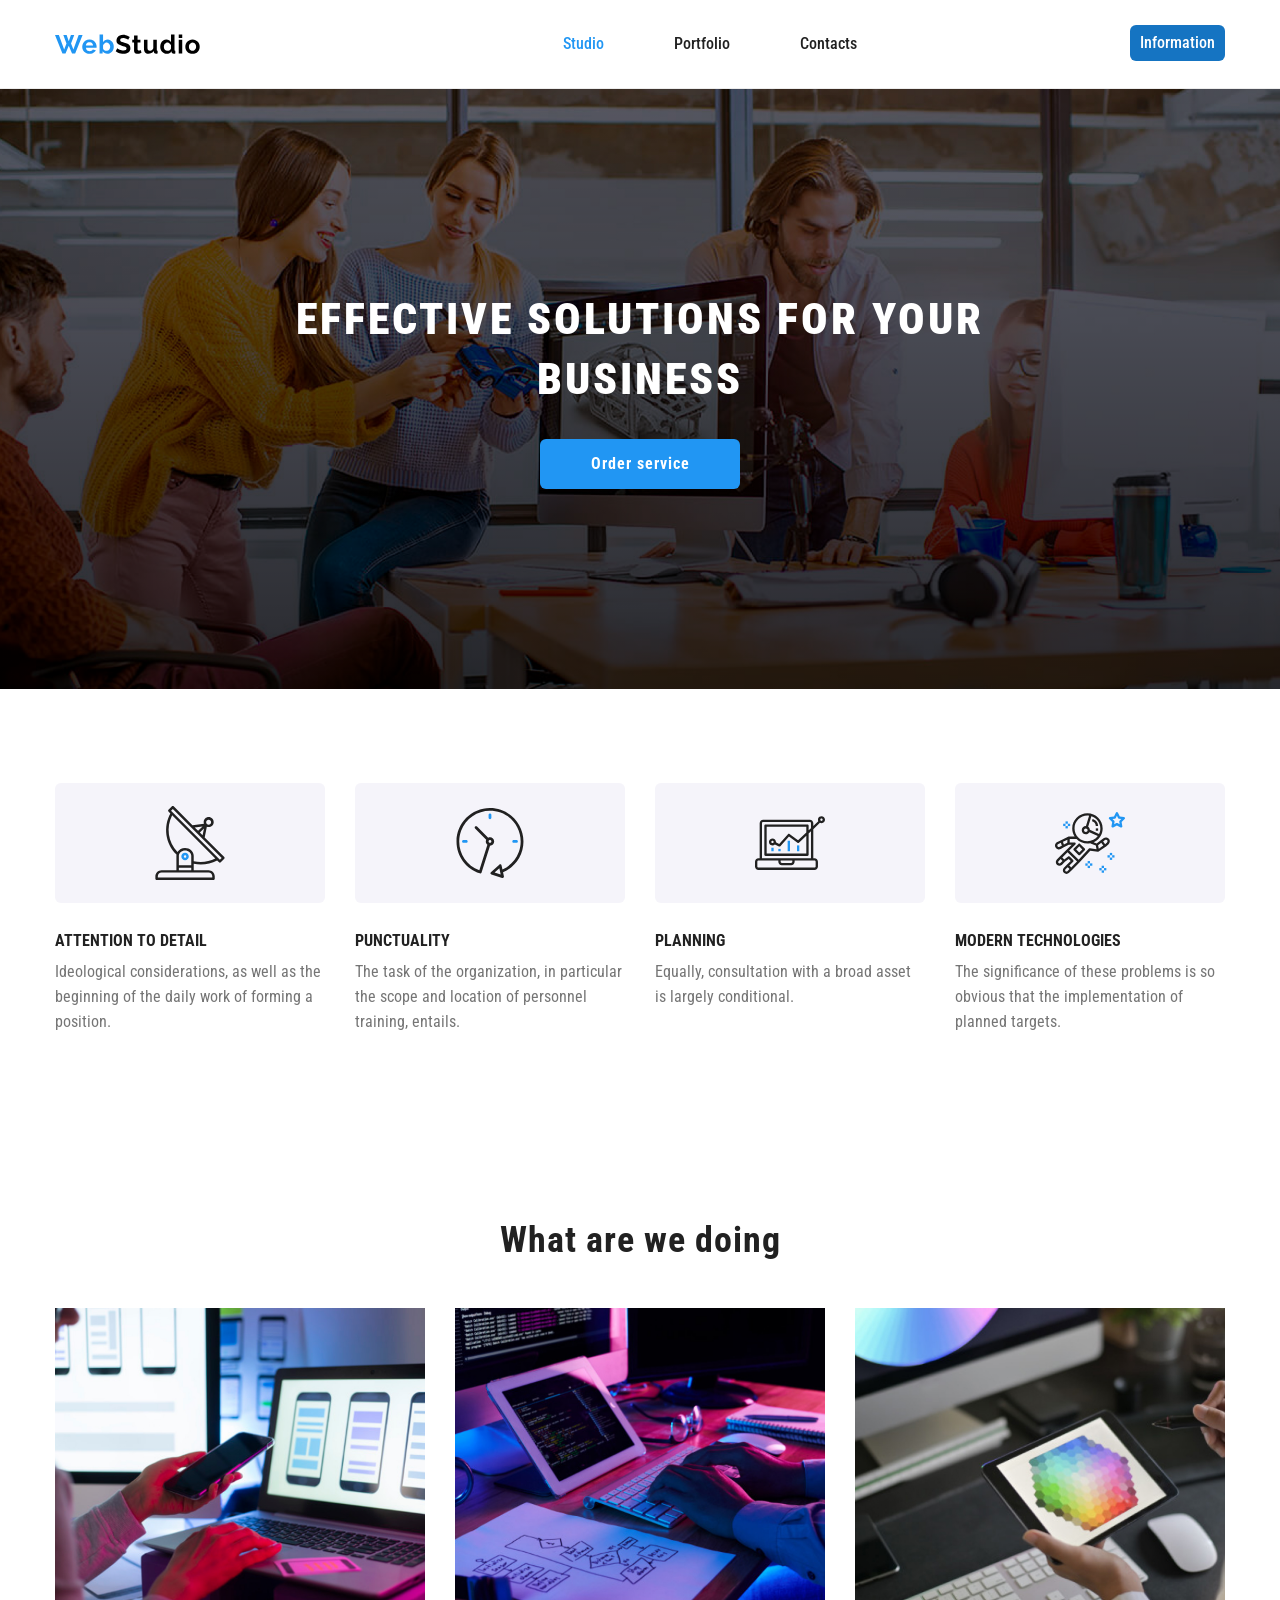
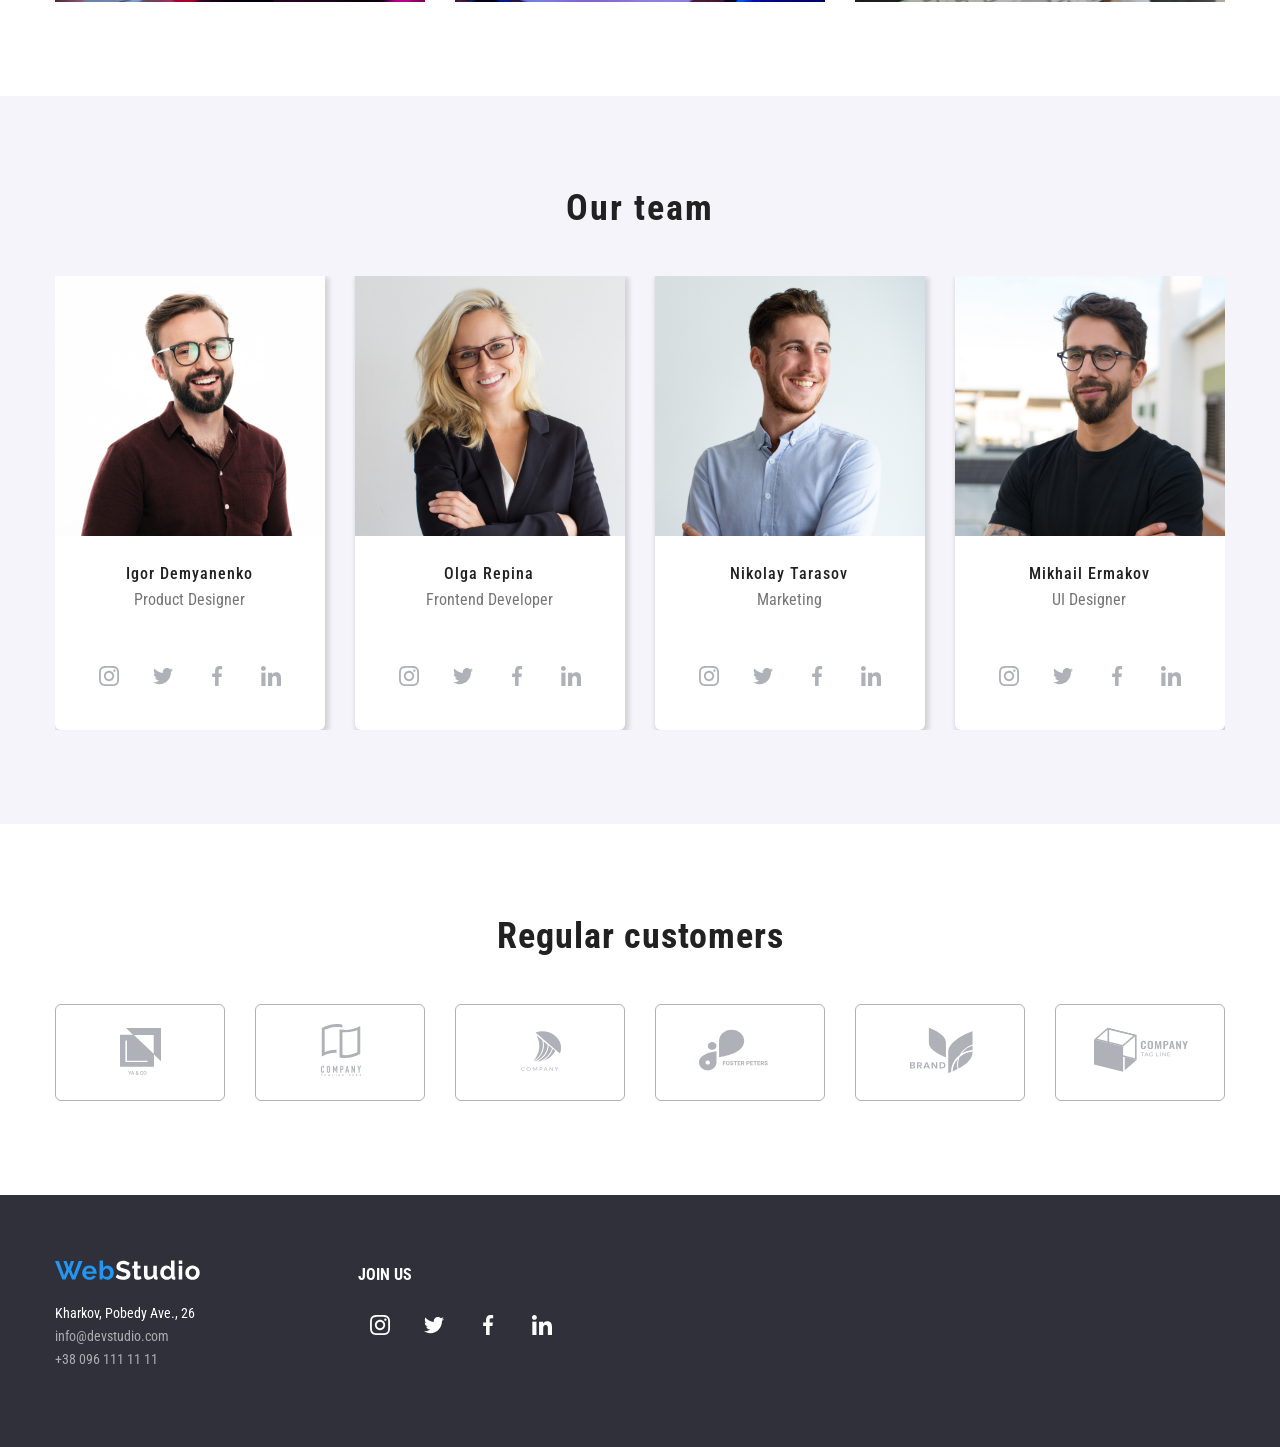
==== commit 20c015ad: "1st page" ====
--- a/Desktop/lessons-7-lessons-7/lessons-7-lessons-7/index.html
+++ b/Desktop/lessons-7-lessons-7/lessons-7-lessons-7/index.html
@@ -1,470 +1,678 @@
 <!DOCTYPE html>
 <html lang="en">
-<head>
-    <meta charset="UTF-8">
-    <meta name="viewport" content="width=device-width, initial-scale=1.0">
+  <head>
+    <meta charset="UTF-8" />
+    <meta name="viewport" content="width=device-width, initial-scale=1.0" />
     <title>WebStudio</title>
-    <link rel="stylesheet" href="css/styles.css">
-</head>
-
-<body>
+    <link rel="stylesheet" href="css/styles.css" />
+  </head>
+
+  <body>
     <header class="header">
-        <div class="container header-container">
-            <a class="header-logo" href="#">
-                <img src="img/logo-header.svg" alt="WebStudio" width="145" height="31">
-            </a>
-
-            <div class="burger-menu">
-                <span></span>
-            </div>
-
-            <nav class="header-nav">
-                <a class="active" href="#">Studio</a>
-                <a href="/portfolio.html">Portfolio</a>
-                <a href="#">Contacts</a>
-            </nav>
-
-            <div class="info-d">
-                <a href="#">Information</a>
+      <div class="container header-container">
+        <a class="header-logo" href="#">
+          <img
+            src="img/logo-header.svg"
+            alt="WebStudio"
+            width="145"
+            height="31"
+          />
+        </a>
+
+        <div class="burger-menu">
+          <span></span>
+        </div>
+
+        <nav class="header-nav">
+          <a class="active" href="#">Studio</a>
+          <a href="/portfolio.html">Portfolio</a>
+          <a href="#">Contacts</a>
+        </nav>
+
+        <div class="info-d">
+          <a href="#">Information</a>
+          <ul>
+            <li>
+              <a href="mailto:info@devstudio.com">info@devstudio.com</a>
+            </li>
+            <li>
+              <a href="tel:+380961111111">+38 096 111 11 11</a>
+            </li>
+          </ul>
+        </div>
+      </div>
+    </header>
+
+    <main>
+      <section class="hero">
+        <div class="container">
+          <div class="hero-box">
+            <h1 class="hero-title">Effective solutions for your business</h1>
+            <button class="hero-btn btn">Order service</button>
+          </div>
+        </div>
+      </section>
+
+      <section class="about">
+        <div class="container about-boxes">
+          <div class="about-box">
+            <h2 class="about-title">Attention to detail</h2>
+            <p class="about-p">
+              Ideological considerations, as well as the beginning of the daily
+              work of forming a position.
+            </p>
+          </div>
+          
+          <div class="about-box">
+            <h2 class="about-title">Punctuality</h2>
+            <p class="about-p">
+              The task of the organization, in particular the scope and location
+              of personnel training, entails.
+            </p>
+          </div>
+          <div class="about-box">
+            <h2 class="about-title">Planning</h2>
+            <p class="about-p">
+              Equally, consultation with a broad asset is largely conditional.
+            </p>
+          </div>
+
+          <div class="about-box">
+            <h2 class="about-title">Modern technologies</h2>
+            <p class="about-p">
+              The significance of these problems is so obvious that the
+              implementation of planned targets.
+            </p>
+          </div>
+        </div>
+      </section>
+
+      <section class="three">
+        <div class="container">
+          <h2 class="three-title">What are we doing</h2>
+          <div class="three-two">
+            <div class="cards">
+              <div>
+              <img src="img/img1.jpg" alt="image1" width="370" height="294" />
+              <p class="cards-desc">Desktop Applications</p>
+              </div>
+            </div>
+            <div class="cards">
+              <div>
+                <img src="img/img2.jpg" alt="image2" width="370" height="294" />
+              <p class="cards-desc">Mobile applications</p>
+              </div>
+            </div>
+            <div class="cards">
+              <div>
+                <img src="img/img3.jpg" alt="image3" width="370" height="294" />
+              <p class="cards-desc">Design solutions</p>
+              </div>
+            </div>
+          </div>
+        </div>
+      </section>
+
+      <section class="last">
+        <div class="container">
+          <h2 class="last-title">Our team</h2>
+          <div class="last-box">
+
+            <div class="last-img">
+              <img
+                class="image"
+                src="img/foto1.jpg"
+                alt="foto1"
+                width="270"
+                height="260"
+              />
+
+              <div class="spacer">
+                <div class="last-desc">
+                <h3 class="last-h3">Igor Demyanenko</h3>
+                <p class="last-p">Product Designer</p>
+              </div>
+              <div class="dlogo">
                 <ul>
-                        <li>
-                            <a href="mailto:info@devstudio.com">info@devstudio.com</a></li>
-                        <li>
-                            <a href="tel:+380961111111">+38 096 111 11 11</a></li>
+                  <li>
+                    <a href="https://www.instagram.com">
+                      <svg class="iconAFB1B8">
+                        <use href="img/sprites.svg#Instagram1"></use>
+                      </svg>
+                    </a>
+                  </li>
+                  <li>
+                    <a href="https://twitter.com">
+                      <svg class="iconAFB1B8">
+                        <use href="img/sprites.svg#twitter2"></use>
+                      </svg>
+                    </a>
+                  </li>
+                  <li>
+                    <a href="https://www.facebook.com/">
+                      <svg class="iconAFB1B8">
+                        <use href="img/sprites.svg#facebook3"></use>
+                      </svg>
+                    </a>
+                  </li>
+                  <li>
+                    <a href="https://fr.linkedin.com/">
+                      <svg class="iconAFB1B8">
+                        <use href="img/sprites.svg#linkedin4"></use>
+                      </svg>
+                    </a>
+                  </li>
                 </ul>
-            </div>
-
-        </div>
-    </header>
-
-    <main>
-        <section class="hero">
-            <div class="container">
-                <div class="hero-box">
-                    <h1 class="hero-title">Effective solutions for your business</h1>
-                    <button class="hero-btn btn">Order service</button>
-                </div>
-            </div>
-        </section>
-
-        <!-- <section class="about">
-            <div class="container about-boxes">
-                <div class="about-box">
-                    <h2 class="about-title">Attention to detail</h2>
-                    <p class="about-p">Ideological considerations, as well as the beginning of the daily work of forming a position.</p>
-                </div>
-                <div class="about-box">
-                    <h2 class="about-title">Punctuality</h2>
-                    <p class="about-p">The task of the organization, in particular the scope and location of personnel training, entails.</p>
-                </div>
-                <div class="about-box">
-                    <h2 class="about-title">Planning</h2>
-                    <p class="about-p">Equally, consultation with a broad asset is largely conditional.</p>
-                </div>
-                <div class="about-box">
-                    <h2 class="about-title">Modern technologies</h2>
-                    <p class="about-p">The significance of these problems is so obvious that the implementation of planned targets.</p>
-                </div>
-            </div>
-        </section> -->
-
-        <section class="three">
-            <div class="container">
-                <h2 class="three-title">What are we doing</h2>
-                <div class="three-two">
-                 <div class="cards">
-                    <img src="img/img1.jpg" alt="image1" width="370" height="294">
-                    <p class="cards-desc">Desktop Applications</p>
-                </div>
-                 <div class="cards">
-                    <img src="img/img2.jpg" alt="image2" width="370" height="294">
-                    <p class="cards-desc">Mobile applications</p>
-                </div>
-                 <div class="cards">
-                    <img src="img/img3.jpg" alt="image3" width="370" height="294">
-                    <p class="cards-desc">Design solutions</p>
-                </div>
-                </div>
-            </div>
-        </section>
-
-        <!-- <section class="last">
-            <div class="container">
-                <h2 class="last-title">Our team</h2>
-                <div class="last-box">
-                    <div class="last-img">
-                        <img class="image" src="img/foto1.jpg" alt="foto1" width="270" height="260">
-                        <div class="last-desc">
-                        <h3 class="last-h3">Igor Demyanenko</h3>
-                        <p class="last-p">Product Designer</p>
-                        </div>
-                        <div class="dlogo">
-                            <ul>
-                                <li>
-                                    <a href="https://www.instagram.com">
-                                        <svg class="iconAFB1B8">
-                                            <use href="img/sprites.svg#Instagram1" ></use>
-                                        </svg>
-                                    </a>
-                                </li>
-                                <li>
-                                    <a href="https://twitter.com">
-                                    <svg class="iconAFB1B8">
-                                            <use href="img/sprites.svg#twitter2" ></use>
-                                        </svg>
-                                    </a>
-                                </li>
-                                <li>
-                                    <a href="https://www.facebook.com/">
-                                        <svg class="iconAFB1B8">
-                                            <use href="img/sprites.svg#facebook3" ></use>
-                                        </svg>
-                                    </a>
-                                </li>
-                                <li>
-                                    <a href="https://fr.linkedin.com/">
-                                        <svg class="iconAFB1B8">
-                                            <use href="img/sprites.svg#linkedin4" ></use>
-                                        </svg>
-                                    </a>
-                                </li>
-                            </ul>
-                        </div>
-                    </div>
-                    <div class="last-img">
-                        <img class="image" src="img/foto2.jpg" alt="foto2" width="270" height="260">
-                        <div class="last-desc">
-                        <h3 class="last-h3">Olga Repina</h3>
-                        <p class="last-p">Frontend Developer</p>
-                        </div>
-                        <div class="dlogo">
-                            <ul>
-                                <li>
-                                    <a href="https://www.instagram.com">
-                                        <svg class="iconAFB1B8">
-                                            <use href="img/sprites.svg#Instagram1" ></use>
-                                        </svg>
-                                    </a>
-                                </li>
-                                <li>
-                                    <a href="https://twitter.com">
-                                    <svg class="iconAFB1B8">
-                                            <use href="img/sprites.svg#twitter2" ></use>
-                                        </svg>
-                                    </a>
-                                </li>
-                                <li>
-                                    <a href="https://www.facebook.com/">
-                                        <svg class="iconAFB1B8">
-                                            <use href="img/sprites.svg#facebook3" ></use>
-                                        </svg>
-                                    </a>
-                                </li>
-                                <li>
-                                    <a href="https://fr.linkedin.com/">
-                                        <svg class="iconAFB1B8">
-                                            <use href="img/sprites.svg#linkedin4" ></use>
-                                        </svg>
-                                    </a>
-                                </li>
-                            </ul>
-                        </div>
-                    </div>
-                    <div class="last-img">
-                        <img class="image" src="img/foto3.jpg" alt="foto3" width="270" height="260">
-                        <div class="last-desc">
-                        <h3 class="last-h3">Nikolay Tarasov</h3>
-                        <p class="last-p">Marketing</p>
-                        </div>
-                        <div class="dlogo">
-                            <ul>
-                                <li>
-                                    <a href="https://www.instagram.com">
-                                        <svg class="iconAFB1B8">
-                                            <use href="img/sprites.svg#Instagram1" ></use>
-                                        </svg>
-                                    </a>
-                                </li>
-                                <li>
-                                    <a href="https://twitter.com">
-                                    <svg class="iconAFB1B8">
-                                            <use href="img/sprites.svg#twitter2" ></use>
-                                        </svg>
-                                    </a>
-                                </li>
-                                <li>
-                                    <a href="https://www.facebook.com/">
-                                        <svg class="iconAFB1B8">
-                                            <use href="img/sprites.svg#facebook3" ></use>
-                                        </svg>
-                                    </a>
-                                </li>
-                                <li>
-                                    <a href="https://fr.linkedin.com/">
-                                        <svg class="iconAFB1B8">
-                                            <use href="img/sprites.svg#linkedin4" ></use>
-                                        </svg>
-                                    </a>
-                                </li>
-                            </ul>
-                        </div>
-                    </div>
-                    <div class="last-img">
-                        <img class="image" src="img/foto4.jpg" alt="foto4" width="270" height="260">
-                        <div class="last-desc">
-                        <h3 class="last-h3">Mikhail Ermakov</h3>
-                        <p class="last-p">UI Designer</p>
-                        </div>
-                        <div class="dlogo">
-                            <ul>
-                                <li>
-                                    <a href="https://www.instagram.com">
-                                        <svg class="iconAFB1B8">
-                                            <use href="#Instagram1" ></use>
-                                        </svg>
-                                    </a>
-                                </li>
-                                <li>
-                                    <a href="https://twitter.com">
-                                    <svg class="iconAFB1B8">
-                                            <use href="#twitter2" ></use>
-                                        </svg>
-                                    </a>
-                                </li>
-                                <li>
-                                    <a href="https://www.facebook.com/">
-                                        <svg class="iconAFB1B8">
-                                            <use href="#facebook3" ></use>
-                                        </svg>
-                                    </a>
-                                </li>
-                                <li>
-                                    <a href="https://fr.linkedin.com/">
-                                        <svg class="iconAFB1B8">
-                                            <use href="#linkedin4" ></use>
-                                        </svg>
-                                    </a>
-                                </li>
-                            </ul>
-                        </div>
-                    </div>
-                </div>
-            </div>
-        </section> -->
-
-        <!-- <section class="three">
-            <div class="container">
-                <h2 class="three-title ">Regular customers</h2>
-                <div>
-                    <ul class="fox">
-                        <li>
-                                <svg class="iconAFB1B8106x60">
-                                    <use href="img/sprites.svg#regular" ></use>
-                                </svg>
-                        </li>
-                        <li>
-                            <svg class="iconAFB1B8106x60">
-                                <use href="img/sprites.svg#regular1"></use>
-                            </svg>
-                        </li>
-                        <li>
-                                <svg class="iconAFB1B8106x60">
-                                    <use href="#regular2" ></use>
-                                </svg>
-                        </li>
-                        <li>
-                                <svg class="iconAFB1B8106x60">
-                                    <use href="#regular3" ></use>
-                                </svg>
-                        </li>
-                        <li>
-                                <svg class="iconAFB1B8106x60">
-                                    <use href="#regular4" ></use>
-                                </svg>
-                        </li>
-                        <li>
-                                <svg class="iconAFB1B8106x60">
-                                    <use href="#regular5"></use>
-                                </svg>
-                        </li>
-                    </ul>
-                </div>
-            </div>
-        </section> -->
+              </div>
+              </div>
+              
+            </div>
+
+            <div class="last-img">
+              <img
+                class="image"
+                src="img/foto2.jpg"
+                alt="foto2"
+                width="270"
+                height="260"
+              />
+              
+              <div class="spacer">
+                <div class="last-desc">
+                <h3 class="last-h3">Olga Repina</h3>
+                <p class="last-p">Frontend Developer</p>
+              </div>
+              <div class="dlogo">
+                <ul>
+                  <li>
+                    <a href="https://www.instagram.com">
+                      <svg class="iconAFB1B8">
+                        <use href="img/sprites.svg#Instagram1"></use>
+                      </svg>
+                    </a>
+                  </li>
+                  <li>
+                    <a href="https://twitter.com">
+                      <svg class="iconAFB1B8">
+                        <use href="img/sprites.svg#twitter2"></use>
+                      </svg>
+                    </a>
+                  </li>
+                  <li>
+                    <a href="https://www.facebook.com/">
+                      <svg class="iconAFB1B8">
+                        <use href="img/sprites.svg#facebook3"></use>
+                      </svg>
+                    </a>
+                  </li>
+                  <li>
+                    <a href="https://fr.linkedin.com/">
+                      <svg class="iconAFB1B8">
+                        <use href="img/sprites.svg#linkedin4"></use>
+                      </svg>
+                    </a>
+                  </li>
+                </ul>
+              </div>
+              </div>
+
+            </div>
+            <div class="last-img">
+              <img
+                class="image"
+                src="img/foto3.jpg"
+                alt="foto3"
+                width="270"
+                height="260"
+              />
+
+              <div class="spacer">
+                <div class="last-desc">
+                <h3 class="last-h3">Nikolay Tarasov</h3>
+                <p class="last-p">Marketing</p>
+              </div>
+              <div class="dlogo">
+                <ul>
+                  <li>
+                    <a href="https://www.instagram.com">
+                      <svg class="iconAFB1B8">
+                        <use href="img/sprites.svg#Instagram1"></use>
+                      </svg>
+                    </a>
+                  </li>
+                  <li>
+                    <a href="https://twitter.com">
+                      <svg class="iconAFB1B8">
+                        <use href="img/sprites.svg#twitter2"></use>
+                      </svg>
+                    </a>
+                  </li>
+                  <li>
+                    <a href="https://www.facebook.com/">
+                      <svg class="iconAFB1B8">
+                        <use href="img/sprites.svg#facebook3"></use>
+                      </svg>
+                    </a>
+                  </li>
+                  <li>
+                    <a href="https://fr.linkedin.com/">
+                      <svg class="iconAFB1B8">
+                        <use href="img/sprites.svg#linkedin4"></use>
+                      </svg>
+                    </a>
+                  </li>
+                </ul>
+              </div>
+              </div>
+
+            </div>
+            <div class="last-img">
+              <img
+                class="image"
+                src="img/foto4.jpg"
+                alt="foto4"
+                width="270"
+                height="260"
+              />
+
+              <div class="spacer">
+                <div class="last-desc">
+                <h3 class="last-h3">Mikhail Ermakov</h3>
+                <p class="last-p">UI Designer</p>
+              </div>
+              <div class="dlogo">
+                <ul>
+                  <li>
+                    <a href="https://www.instagram.com">
+                      <svg class="iconAFB1B8">
+                        <use href="img/sprites.svg#Instagram1"></use>
+                      </svg>
+                    </a>
+                  </li>
+                  <li>
+                    <a href="https://twitter.com">
+                      <svg class="iconAFB1B8">
+                        <use href="#twitter2"></use>
+                      </svg>
+                    </a>
+                  </li>
+                  <li>
+                    <a href="https://www.facebook.com/">
+                      <svg class="iconAFB1B8">
+                        <use href="#facebook3"></use>
+                      </svg>
+                    </a>
+                  </li>
+                  <li>
+                    <a href="https://fr.linkedin.com/">
+                      <svg class="iconAFB1B8">
+                        <use href="#linkedin4"></use>
+                      </svg>
+                    </a>
+                  </li>
+                </ul>
+              </div>
+              </div>
+
+            </div>
+          </div>
+        </div>
+      </section>
+
+      <section class="three">
+        <div class="container">
+          <h2 class="three-title">Regular customers</h2>
+          <div>
+            <ul class="fox">
+              <li>
+                <svg class="iconAFB1B8106x60">
+                  <use href="img/sprites.svg#regular"></use>
+                </svg>
+              </li>
+              <li>
+                <svg class="iconAFB1B8106x60">
+                  <use href="img/sprites.svg#regular1"></use>
+                </svg>
+              </li>
+              <li>
+                <svg class="iconAFB1B8106x60">
+                  <use href="#regular2"></use>
+                </svg>
+              </li>
+              <li>
+                <svg class="iconAFB1B8106x60">
+                  <use href="#regular3"></use>
+                </svg>
+              </li>
+              <li>
+                <svg class="iconAFB1B8106x60">
+                  <use href="#regular4"></use>
+                </svg>
+              </li>
+              <li>
+                <svg class="iconAFB1B8106x60">
+                  <use href="#regular5"></use>
+                </svg>
+              </li>
+            </ul>
+          </div>
+        </div>
+      </section>
     </main>
 
-    <!-- <footer>
-        <section class="footer">
-            <div class="container">
-                <div class="blockfoot">
-                    <div class="footdiv1">
-                    <div class="footer-out">
-                        <a href="#">
-                            <img class="img-footer" src="img/logo-footer.svg" alt="Logo" width="145" height="31">
-                        </a>
-                    </div>
-                    <div class="footer-out2">
-                        <h3>Kharkov, Pobedy Ave., 26</h3>
-                    </div>
-                        <div class="footer-a">
-                        <a href="mailto:info@devstudio.com">info@devstudio.com</a>
-                        </div>
-                        <div class="footer-a">
-                        <a href="tel:+380961111111">+38 096 111 11 11</a>
-                        </div>
-                    </div>
-
-                    <div class="footdiv2">
-                        <div class="dlogofoot">
-                            <h3 class="footh3">join us</h3>
-                            <ul>
-                                <li>
-                                    <a href="https://www.instagram.com">
-                                        <svg class="iconwhite">
-                                            <use href="img/sprites.svg#Instagram1"></use>
-                                        </svg>
-                                    </a>
-                                </li>
-                                <li>
-                                    <a href="https://twitter.com">
-                                        <svg class="iconwhite">
-                                            <use href="img/sprites.svg#twitter2"></use>
-                                        </svg>
-                                    </a>
-                                </li>
-                                <li>
-                                    <a href="https://www.facebook.com/">
-                                            <svg class="iconwhite">
-                                            <use href="img/sprites.svg#facebook3"></use>
-                                        </svg>
-                                    </a>
-                                </li>
-                                <li>
-                                    <a href="https://fr.linkedin.com/">
-                                        <svg class="iconwhite">
-                                            <use href="img/sprites.svg#linkedin4"></use>
-                                        </svg>
-                                    </a>
-                                </li>
-                            </ul>
-                        </div>
-                </div>
-            </div>
-        </div>
-        </section>
-    </footer> -->
-
-
+    <footer>
+      <section class="footer">
+        <div class="container">
+          <div class="blockfoot">
+            <div class="footdiv1">
+              <div class="footer-out">
+                <a href="#">
+                  <img
+                    class="img-footer"
+                    src="img/logo-footer.svg"
+                    alt="Logo"
+                    width="145"
+                    height="31"
+                  />
+                </a>
+              </div>
+              <div class="footer-out2">
+                <h3>Kharkov, Pobedy Ave., 26</h3>
+              </div>
+              <div class="footer-a">
+                <a href="mailto:info@devstudio.com">info@devstudio.com</a>
+              </div>
+              <div class="footer-a">
+                <a href="tel:+380961111111">+38 096 111 11 11</a>
+              </div>
+            </div>
+
+            <div class="footdiv2">
+              <div class="dlogofoot">
+                <h3 class="footh3">join us</h3>
+                <ul>
+                  <li>
+                    <a href="https://www.instagram.com">
+                      <svg class="iconwhite">
+                        <use href="img/sprites.svg#Instagram1"></use>
+                      </svg>
+                    </a>
+                  </li>
+                  <li>
+                    <a href="https://twitter.com">
+                      <svg class="iconwhite">
+                        <use href="img/sprites.svg#twitter2"></use>
+                      </svg>
+                    </a>
+                  </li>
+                  <li>
+                    <a href="https://www.facebook.com/">
+                      <svg class="iconwhite">
+                        <use href="img/sprites.svg#facebook3"></use>
+                      </svg>
+                    </a>
+                  </li>
+                  <li>
+                    <a href="https://fr.linkedin.com/">
+                      <svg class="iconwhite">
+                        <use href="img/sprites.svg#linkedin4"></use>
+                      </svg>
+                    </a>
+                  </li>
+                </ul>
+              </div>
+            </div>
+          </div>
+        </div>
+      </section>
+    </footer>
 
     <svg class="hidden" xmlns="http://www.w3.org/2000/svg">
-
-<symbol id="facebook3" viewBox="0 0 20 20">
-<path d="M13.3309 3.32083H15.1567V0.140833C14.8417 0.0975 13.7584 0 12.4967 0C9.86422 0 8.06088 1.65583 8.06088 4.69917V7.5H5.15588V11.055H8.06088V20H11.6226V11.0558H14.4101L14.8526 7.50083H11.6217V5.05167C11.6226 4.02417 11.8992 3.32083 13.3309 3.32083Z"/>
-</symbol>
-
-<symbol id="іnstagram1" viewBox="0 0 20 20">
-<path d="M19.9804 5.88005C19.9336 4.81738 19.7617 4.0868 19.5156 3.45374C19.2616 2.78176 18.8709 2.18014 18.359 1.68002C17.8589 1.1721 17.2533 0.777435 16.5891 0.527447C15.9524 0.281274 15.2256 0.109427 14.163 0.0625732C13.0924 0.0117516 12.7525 0 10.0371 0C7.32173 0 6.98185 0.0117516 5.91521 0.0586052C4.85253 0.105459 4.12195 0.277459 3.48904 0.523479C2.81692 0.777435 2.2153 1.16814 1.71517 1.68002C1.20726 2.18014 0.812743 2.78573 0.562603 3.44992C0.31643 4.0868 0.144583 4.81341 0.0977294 5.87609C0.0469078 6.9467 0.0351562 7.28658 0.0351562 10.002C0.0351562 12.7173 0.0469078 13.0572 0.0937614 14.1239C0.140615 15.1865 0.312615 15.9171 0.558787 16.5502C0.812743 17.2221 1.20726 17.8238 1.71517 18.3239C2.2153 18.8318 2.82088 19.2265 3.48508 19.4765C4.12195 19.7226 4.84856 19.8945 5.91139 19.9413C6.97788 19.9883 7.31791 19.9999 10.0333 19.9999C12.7487 19.9999 13.0885 19.9883 14.1552 19.9413C15.2179 19.8945 15.9484 19.7226 16.5813 19.4765C17.9254 18.9568 18.9881 17.8941 19.5078 16.5502C19.7538 15.9133 19.9258 15.1865 19.9727 14.1239C20.0195 13.0572 20.0313 12.7173 20.0313 10.002C20.0313 7.28658 20.0273 6.9467 19.9804 5.88005ZM18.1794 14.0457C18.1364 15.0225 17.9723 15.5499 17.8356 15.9015C17.4995 16.7728 16.808 17.4643 15.9367 17.8004C15.5851 17.9372 15.0538 18.1012 14.0809 18.1441C13.026 18.1911 12.7096 18.2027 10.0411 18.2027C7.37255 18.2027 7.05221 18.1911 6.00113 18.1441C5.02438 18.1012 4.49693 17.9372 4.1453 17.8004C3.71171 17.6402 3.31704 17.3862 2.9967 17.0541C2.6646 16.7298 2.41065 16.3391 2.2504 15.9055C2.11365 15.5539 1.94959 15.0225 1.90671 14.0497C1.8597 12.9948 1.8481 12.6783 1.8481 10.0097C1.8481 7.34122 1.8597 7.02087 1.90671 5.96995C1.94959 4.99319 2.11365 4.46575 2.2504 4.11412C2.41065 3.68038 2.6646 3.28586 3.00067 2.96536C3.32483 2.63327 3.71553 2.37931 4.14927 2.21921C4.5009 2.08247 5.03231 1.9184 6.0051 1.87537C7.05999 1.82851 7.37652 1.81676 10.0449 1.81676C12.7174 1.81676 13.0337 1.82851 14.0848 1.87537C15.0616 1.9184 15.589 2.08247 15.9407 2.21921C16.3742 2.37931 16.7689 2.63327 17.0893 2.96536C17.4213 3.28967 17.6753 3.68038 17.8356 4.11412C17.9723 4.46575 18.1364 4.99701 18.1794 5.96995C18.2263 7.02484 18.238 7.34122 18.238 10.0097C18.238 12.6783 18.2263 12.9908 18.1794 14.0457Z"/>
-<path d="M10.0371 4.86426C7.20074 4.86426 4.89941 7.16543 4.89941 10.002C4.89941 12.8385 7.20074 15.1397 10.0371 15.1397C12.8737 15.1397 15.1749 12.8385 15.1749 10.002C15.1749 7.16543 12.8737 4.86426 10.0371 4.86426ZM10.0371 13.3347C8.19702 13.3347 6.70442 11.8422 6.70442 10.002C6.70442 8.16172 8.19702 6.66927 10.0371 6.66927C11.8774 6.66927 13.3698 8.16172 13.3698 10.002C13.3698 11.8422 11.8774 13.3347 10.0371 13.3347Z"/>
-<path d="M16.5775 4.66134C16.5775 5.3237 16.0404 5.86076 15.3779 5.86076C14.7155 5.86076 14.1785 5.3237 14.1785 4.66134C14.1785 3.99882 14.7155 3.46191 15.3779 3.46191C16.0404 3.46191 16.5775 3.99882 16.5775 4.66134Z"/>
-</symbol>
-
-
-<symbol id="linkedin4" viewBox="0 0 20 20">
-<path d="M19.9951 19.9999V19.999H20.0001V12.664C20.0001 9.07569 19.2276 6.31152 15.0326 6.31152C13.0159 6.31152 11.6626 7.41819 11.1101 8.46736H11.0517V6.64652H7.07422V19.999H11.2159V13.3874C11.2159 11.6465 11.5459 9.96319 13.7017 9.96319C15.8259 9.96319 15.8576 11.9499 15.8576 13.499V19.9999H19.9951Z"/>
-<path d="M0.329956 6.64746H4.47662V20H0.329956V6.64746Z"/>
-<path d="M2.40167 0C1.07583 0 0 1.07583 0 2.40167C0 3.7275 1.07583 4.82583 2.40167 4.82583C3.7275 4.82583 4.80333 3.7275 4.80333 2.40167C4.8025 1.07583 3.72667 0 2.40167 0V0Z"/>
-</symbol>
-
-
-<symbol id="twitter2" viewBox="0 0 20 20">
-<path d="M20 3.79875C19.2563 4.125 18.4637 4.34125 17.6375 4.44625C18.4875 3.93875 19.1363 3.14125 19.4412 2.18C18.6488 2.6525 17.7738 2.98625 16.8412 3.1725C16.0887 2.37125 15.0162 1.875 13.8462 1.875C11.5763 1.875 9.74875 3.7175 9.74875 5.97625C9.74875 6.30125 9.77625 6.61375 9.84375 6.91125C6.435 6.745 3.41875 5.11125 1.3925 2.6225C1.03875 3.23625 0.83125 3.93875 0.83125 4.695C0.83125 6.115 1.5625 7.37375 2.6525 8.1025C1.99375 8.09 1.3475 7.89875 0.8 7.5975C0.8 7.61 0.8 7.62625 0.8 7.6425C0.8 9.635 2.22125 11.29 4.085 11.6712C3.75125 11.7625 3.3875 11.8062 3.01 11.8062C2.7475 11.8062 2.4825 11.7913 2.23375 11.7362C2.765 13.36 4.2725 14.5538 6.065 14.5925C4.67 15.6838 2.89875 16.3412 0.98125 16.3412C0.645 16.3412 0.3225 16.3263 0 16.285C1.81625 17.4563 3.96875 18.125 6.29 18.125C13.835 18.125 17.96 11.875 17.96 6.4575C17.96 6.27625 17.9538 6.10125 17.945 5.9275C18.7588 5.35 19.4425 4.62875 20 3.79875Z"/>
-</symbol>
-
-<symbol  id="regular"  viewBox="0 0 106 60">
-<path fill-rule="evenodd" clip-rule="evenodd" d="M38 7L45.0078 13.6341L32 13.6265V45.8137H66V33.507L73 40.1338V7H38ZM65.6924 32.7283L45.8226 13.918H65.6924V32.7283ZM59.5231 41.1055H37.3801V19.4579H38.9453V39.6397H59.5231V41.1055ZM42.6089 50.0991L41.791 51.7837L40.9731 50.0991H40.2871L41.481 52.3452V53.6538H42.1011V52.3452L43.2925 50.0991H42.6089ZM43.6367 53.6538L43.9248 52.8262H45.3018L45.5923 53.6538H46.2368L44.8916 50.0991H44.3374L42.9946 53.6538H43.6367ZM44.6133 50.8535L45.1284 52.3281H44.0981L44.6133 50.8535ZM47.8701 52.2427C47.7806 52.3794 47.7358 52.5299 47.7358 52.6943C47.7358 52.9938 47.8408 53.2371 48.0508 53.4243C48.2624 53.6099 48.5439 53.7026 48.8955 53.7026C49.2471 53.7026 49.5498 53.6074 49.8037 53.417L50.0039 53.6538H50.6924L50.1699 53.0361C50.375 52.7562 50.4775 52.3973 50.4775 51.9595H49.9624C49.9624 52.1987 49.9128 52.416 49.8135 52.6113L49.1274 51.8008L49.3691 51.625C49.54 51.5013 49.6629 51.3776 49.7378 51.2539C49.8127 51.1286 49.8501 50.9919 49.8501 50.8438C49.8501 50.6191 49.7671 50.4312 49.6011 50.2798C49.4367 50.1268 49.2251 50.0503 48.9663 50.0503C48.6798 50.0503 48.452 50.1317 48.2827 50.2944C48.1134 50.4556 48.0288 50.6753 48.0288 50.9536C48.0288 51.0675 48.0557 51.1855 48.1094 51.3076C48.1647 51.4297 48.2616 51.5778 48.3999 51.752C48.1362 51.9408 47.9596 52.1043 47.8701 52.2427ZM49.4741 53.0288C49.3 53.1623 49.1128 53.229 48.9126 53.229C48.7352 53.229 48.5936 53.1777 48.4878 53.0752C48.382 52.9727 48.3291 52.8392 48.3291 52.6748C48.3291 52.4844 48.4268 52.3151 48.6221 52.167L48.6978 52.1133L49.4741 53.0288ZM48.8369 51.4541C48.6693 51.2474 48.5854 51.0757 48.5854 50.939C48.5854 50.8201 48.6196 50.7217 48.688 50.6436C48.7563 50.5654 48.8483 50.5264 48.9639 50.5264C49.0713 50.5264 49.16 50.5597 49.23 50.6265C49.3 50.6916 49.335 50.7705 49.335 50.8633C49.335 51.0033 49.2845 51.118 49.1836 51.2075L49.1079 51.2686L48.8369 51.4541ZM54.623 53.3853C54.8672 53.172 55.0072 52.8758 55.043 52.4966H54.4277C54.3952 52.7505 54.3179 52.932 54.1958 53.041C54.0737 53.1501 53.8914 53.2046 53.6489 53.2046C53.3836 53.2046 53.1818 53.1037 53.0435 52.9019C52.9067 52.7 52.8384 52.4071 52.8384 52.0229V51.708C52.8416 51.3288 52.9149 51.0415 53.0581 50.8462C53.203 50.6493 53.4097 50.5508 53.6782 50.5508C53.9093 50.5508 54.0843 50.6077 54.2031 50.7217C54.3236 50.834 54.3984 51.0179 54.4277 51.2734H55.043C55.0039 50.8844 54.8647 50.5833 54.6255 50.3701C54.3862 50.1569 54.0705 50.0503 53.6782 50.0503C53.3869 50.0503 53.1297 50.1195 52.9067 50.2578C52.6854 50.3962 52.5153 50.5931 52.3965 50.8486C52.2777 51.1042 52.2183 51.3996 52.2183 51.7349V52.0669C52.2231 52.394 52.2842 52.6813 52.4014 52.9287C52.5186 53.1761 52.6846 53.3674 52.8994 53.5024C53.1159 53.6359 53.3657 53.7026 53.6489 53.7026C54.0542 53.7026 54.3789 53.5968 54.623 53.3853ZM58.2534 52.8872C58.3739 52.6235 58.4341 52.3175 58.4341 51.9692V51.7715C58.4325 51.4248 58.3706 51.1213 58.2485 50.8608C58.1265 50.5988 57.9531 50.3986 57.7285 50.2603C57.5055 50.1203 57.2492 50.0503 56.9595 50.0503C56.6698 50.0503 56.4126 50.1211 56.188 50.2627C55.965 50.4027 55.7917 50.6053 55.668 50.8706C55.5459 51.1359 55.4849 51.4419 55.4849 51.7886V51.9888C55.4865 52.3289 55.5483 52.6292 55.6704 52.8896C55.7941 53.1501 55.9683 53.3511 56.1929 53.4927C56.4191 53.6326 56.6763 53.7026 56.9644 53.7026C57.2557 53.7026 57.5129 53.6326 57.7358 53.4927C57.9604 53.3511 58.133 53.1493 58.2534 52.8872ZM57.5918 50.8779C57.7415 51.0879 57.8164 51.3898 57.8164 51.7837V51.9692C57.8164 52.3696 57.7423 52.674 57.5942 52.8823C57.4478 53.0907 57.2378 53.1948 56.9644 53.1948C56.6942 53.1948 56.4826 53.0882 56.3296 52.875C56.1782 52.6618 56.1025 52.3599 56.1025 51.9692V51.7642C56.1058 51.3817 56.1823 51.0863 56.332 50.8779C56.4834 50.668 56.6925 50.563 56.9595 50.563C57.2329 50.563 57.4437 50.668 57.5918 50.8779Z"/>
-</symbol>
-
-<symbol id="regular2" viewBox="0 0 106 60">
-<path d="M36.4063 49.1018C36.4222 49.1022 36.4379 49.1053 36.4524 49.111C36.4669 49.1167 36.4799 49.1248 36.4908 49.135L36.7089 49.3435C36.5396 49.5122 36.3304 49.6472 36.0955 49.7391C35.8204 49.8395 35.5239 49.8879 35.2257 49.8813C34.9455 49.8863 34.6671 49.8411 34.4078 49.7486C34.1739 49.6636 33.9638 49.536 33.7916 49.3743C33.6159 49.2065 33.4805 49.01 33.3935 48.7962C33.2982 48.5578 33.2512 48.3069 33.2545 48.0546C33.2506 47.8007 33.3015 47.5483 33.4044 47.3107C33.4997 47.0955 33.6433 46.8989 33.827 46.7326C34.0132 46.5694 34.2359 46.4412 34.4814 46.3558C34.7499 46.2654 35.0359 46.2203 35.3239 46.2232C35.5914 46.2175 35.8575 46.2586 36.1064 46.344C36.3223 46.4254 36.5206 46.5384 36.6926 46.6781L36.5099 46.9008C36.4973 46.9165 36.4816 46.9301 36.4635 46.941C36.442 46.9539 36.4159 46.9598 36.3899 46.9576C36.3616 46.9559 36.3343 46.9478 36.3109 46.9339L36.2127 46.8747L36.0764 46.7989C36.0175 46.7707 35.9565 46.7462 35.8937 46.7255C35.8128 46.7003 35.7299 46.6805 35.6456 46.6662C35.5386 46.6491 35.4299 46.6412 35.3211 46.6425C35.1138 46.6403 34.908 46.6741 34.7159 46.742C34.5367 46.805 34.375 46.9003 34.2415 47.0216C34.1055 47.1507 34.0007 47.3021 33.9334 47.467C33.8566 47.6556 33.8187 47.8545 33.8216 48.0546C33.8183 48.2578 33.8561 48.4598 33.9334 48.6516C33.9999 48.8151 34.1027 48.9656 34.236 49.0947C34.3609 49.215 34.5157 49.309 34.6886 49.3695C34.8666 49.4336 35.0576 49.4659 35.2503 49.4643C35.3615 49.4658 35.4728 49.4594 35.5829 49.4453C35.7627 49.4263 35.9351 49.372 36.0873 49.2866C36.1636 49.2429 36.2356 49.1937 36.3027 49.1397C36.3307 49.1165 36.3676 49.103 36.4063 49.1018Z"/>
-<path d="M42.7044 48.0537C42.7078 48.3051 42.6579 48.5548 42.5572 48.7905C42.4684 49.0042 42.3284 49.1992 42.1465 49.3625C41.9646 49.5259 41.745 49.6539 41.5021 49.7381C40.9683 49.915 40.3782 49.915 39.8444 49.7381C39.603 49.6526 39.3848 49.5243 39.2037 49.3614C39.0219 49.1951 38.8809 48.9984 38.7893 48.7834C38.5929 48.3062 38.5929 47.7846 38.7893 47.3074C38.8823 47.0922 39.0231 46.895 39.2037 46.727C39.3864 46.5693 39.6045 46.4459 39.8444 46.3646C40.3775 46.1845 40.969 46.1845 41.5021 46.3646C41.7443 46.45 41.9634 46.5783 42.1455 46.7412C42.325 46.9059 42.465 47.1 42.5572 47.3122C42.6582 47.5494 42.7081 47.8008 42.7044 48.0537ZM42.1319 48.0537C42.1362 47.8526 42.1011 47.6523 42.0283 47.4614C41.9672 47.2979 41.8679 47.1471 41.7366 47.0184C41.6087 46.8967 41.4513 46.8012 41.2758 46.7389C40.8879 46.6093 40.4586 46.6093 40.0707 46.7389C39.8952 46.8012 39.7378 46.8967 39.6099 47.0184C39.4768 47.1463 39.3764 47.2973 39.3155 47.4614C39.1768 47.8471 39.1768 48.2603 39.3155 48.646C39.377 48.8098 39.4773 48.9607 39.6099 49.089C39.7379 49.2099 39.8953 49.3046 40.0707 49.3661C40.4593 49.4924 40.8872 49.4924 41.2758 49.3661C41.4512 49.3046 41.6086 49.2099 41.7366 49.089C41.8673 48.96 41.9665 48.8093 42.0283 48.646C42.1015 48.4551 42.1365 48.2548 42.1319 48.0537Z"/>
-<path d="M47.0013 48.6746L47.0586 48.8072C47.0804 48.7599 47.0995 48.7172 47.1213 48.6746C47.1421 48.63 47.1657 48.5865 47.1922 48.5443L48.5854 46.3437C48.6127 46.3058 48.6372 46.2821 48.6645 46.275C48.7015 46.2652 48.7403 46.2612 48.779 46.2632H49.1907V49.8424H48.7026V47.2107C48.7026 47.1775 48.7026 47.1396 48.7026 47.0994C48.7 47.0583 48.7 47.0172 48.7026 46.9762L47.3012 49.2076C47.2834 49.241 47.255 49.2692 47.2192 49.289C47.1834 49.3087 47.1418 49.3191 47.0995 49.3189H47.0204C46.9779 49.3194 46.9362 49.3091 46.9004 49.2894C46.8646 49.2696 46.8362 49.2412 46.8186 49.2076L45.3763 46.962C45.3763 47.0046 45.3763 47.0472 45.3763 47.0899C45.3763 47.1325 45.3763 47.1704 45.3763 47.2036V49.8353H44.9047V46.2632H45.3164C45.355 46.2612 45.3938 46.2652 45.4309 46.275C45.4647 46.2896 45.4916 46.3139 45.5072 46.3437L46.9304 48.5467C46.9584 48.5874 46.9821 48.6302 47.0013 48.6746Z"/>
-<path d="M52.2444 48.4967V49.8374H51.6991V46.2631H52.9151C53.1446 46.2592 53.3735 46.2856 53.594 46.3412C53.7705 46.3847 53.9341 46.4606 54.0739 46.5639C54.195 46.6607 54.2883 46.7807 54.3465 46.9145C54.4109 47.0603 54.4423 47.2155 54.4392 47.3716C54.4416 47.5284 54.4073 47.6839 54.3383 47.8288C54.2728 47.9659 54.1721 48.0882 54.0439 48.1864C53.904 48.294 53.7395 48.3747 53.5613 48.4233C53.349 48.4822 53.127 48.5103 52.9042 48.5062L52.2444 48.4967ZM52.2444 48.113H52.9042C53.0475 48.1146 53.1902 48.0962 53.3268 48.0585C53.4395 48.0256 53.5433 47.9732 53.6322 47.9046C53.7141 47.839 53.7775 47.758 53.8176 47.6677C53.8622 47.5722 53.8844 47.4699 53.883 47.3669C53.8893 47.2675 53.8707 47.1681 53.8283 47.0757C53.7859 46.9832 53.7208 46.8999 53.6376 46.8315C53.4293 46.6902 53.1677 46.6218 52.9042 46.6397H52.2444V48.113Z"/>
-<path d="M59.5731 49.8423H59.1423C59.0991 49.8437 59.0566 49.832 59.0223 49.8091C58.9914 49.7868 58.9671 49.7584 58.9514 49.7262L58.5806 48.8615H56.7185L56.334 49.7262C56.3199 49.7578 56.2964 49.7856 56.2659 49.8067C56.2312 49.831 56.1877 49.8436 56.1432 49.8423H55.7124L57.3483 46.2627H57.9154L59.5731 49.8423ZM56.8739 48.5133H58.4116L57.7627 47.0563C57.7131 46.9467 57.6721 46.8343 57.64 46.7199L57.5773 46.9071C57.5582 46.9639 57.5364 47.016 57.5173 47.0587L56.8739 48.5133Z"/>
-<path d="M61.9288 46.2794C61.9614 46.2949 61.9894 46.3168 62.0106 46.3433L64.3962 49.0416C64.3962 48.9989 64.3962 48.9563 64.3962 48.916C64.3962 48.8758 64.3962 48.8355 64.3962 48.7976V46.2628H64.8843V49.8423H64.6116C64.5729 49.8433 64.5345 49.836 64.4998 49.821C64.4662 49.8039 64.4365 49.7814 64.4126 49.7546L62.0297 47.0587C62.0323 47.0998 62.0323 47.1409 62.0297 47.1819C62.0297 47.2222 62.0297 47.2577 62.0297 47.2909V49.8423H61.5416V46.2628H61.8306C61.8644 46.262 61.8979 46.2676 61.9288 46.2794Z"/>
-<path d="M68.9031 48.4193V49.8407H68.3578V48.4193L66.8501 46.2635H67.3381C67.3802 46.2614 67.4218 46.2723 67.4554 46.2943C67.4851 46.3173 67.51 46.3446 67.529 46.3749L68.4724 47.7655C68.5105 47.8247 68.5432 47.8792 68.5705 47.9313C68.5978 47.9834 68.6196 48.0332 68.6387 48.0829L68.7096 47.9289C68.736 47.8726 68.767 47.818 68.8023 47.7655L69.732 46.3654C69.7516 46.3375 69.7754 46.312 69.8029 46.2896C69.8352 46.265 69.8772 46.2523 69.9201 46.2541H70.4136L68.9031 48.4193Z"/>
-<path d="M46.7314 40.2563C46.9686 40.2823 47.2086 40.3036 47.4512 40.3226C51.1301 38.8927 54.2422 36.5525 56.3987 33.5943C58.5552 30.6362 59.6603 27.1914 59.5759 23.6905L55.5216 20.168C56.346 23.8953 55.9604 27.7483 54.408 31.2961C52.8555 34.8438 50.1976 37.9462 46.7314 40.2563Z"/>
-<path d="M45.2837 40.0929L45.3928 40.1118C49.0966 37.81 51.9205 34.5957 53.4993 30.8845C55.078 27.1733 55.3389 23.1359 54.2483 19.2945L48.4737 14.2773C50.8094 18.4014 51.7495 23.0168 51.1848 27.5868C50.6201 32.1568 48.5737 36.4936 45.2837 40.0929Z"/>
-<path d="M64.868 27.8271C63.8869 31.6737 61.5042 35.1429 58.0736 37.7195C57.0717 38.4761 55.991 39.1502 54.8455 39.733C57.6389 39.0196 60.2065 37.7584 62.3503 36.0466C64.494 34.3347 66.1567 32.218 67.21 29.8596L64.868 27.8271Z"/>
-<path d="M63.949 27.2604L60.6146 24.3633C60.5508 27.6664 59.47 30.8944 57.4845 33.7117C55.499 36.5291 52.6813 38.833 49.3242 40.3841H49.3406C50.0887 40.3838 50.8362 40.3451 51.579 40.268C54.7164 39.1554 57.488 37.3853 59.6464 35.1156C61.8049 32.8459 63.283 30.1472 63.949 27.2604Z/>
-<path d="M45.7663 12.1612L41.7883 8.7002C38.2322 9.89415 35.1738 11.9931 33.0134 14.7223C30.8529 17.4515 29.6912 20.6838 29.6801 23.9961V23.9961C29.6934 27.6562 31.1113 31.2079 33.7093 34.089C36.3073 36.9702 39.9371 39.0162 44.0241 39.9033C47.6725 36.0412 49.8086 31.269 50.1219 26.28C50.4352 21.291 48.9094 16.3452 45.7663 12.1612Z"/>
-<path d="M73.1401 26.7277C73.1257 22.3852 71.1339 18.2242 67.5997 15.1535C64.0656 12.0829 59.2764 10.3524 54.2784 10.3399C51.9688 10.3378 49.6789 10.7081 47.5249 11.4319L71.8805 32.593C72.7144 30.7225 73.1415 28.7337 73.1401 26.7277Z"/>
-</symbol>
-
-<symbol id="regular3" viewBox="0 0 106 60">
-<path d="M24.1462 21.1035H24.1433C21.7453 21.1035 19.8013 22.8311 19.8013 24.9622V24.9647C19.8013 27.0958 21.7453 28.8234 24.1433 28.8234H24.1462C26.5442 28.8234 28.4882 27.0958 28.4882 24.9647V24.9622C28.4882 22.8311 26.5442 21.1035 24.1462 21.1035Z"/>
-<path d="M56.195 19.8695C56.1882 16.9095 54.8623 14.0725 52.5074 11.9792C50.1525 9.88592 46.9604 8.70692 43.6297 8.7002V8.7002C40.298 8.70557 37.1045 9.88398 34.7484 11.9774C32.3922 14.0708 31.0655 16.9087 31.0587 19.8695V36.1924C31.0587 36.1924 56.1922 33.7047 56.195 19.8721V19.8695Z"/>
-<path d="M11 41.5495C11.006 43.6091 11.9291 45.5828 13.5676 47.0394C15.2061 48.496 17.4267 49.317 19.7442 49.3231C22.0612 49.317 24.2814 48.4963 25.9197 47.0403C27.5581 45.5843 28.4816 43.6112 28.4884 41.552V30.1943C28.4884 30.1943 11 31.9266 11 41.5495ZM19.7442 43.5844C19.2913 43.5844 18.8486 43.4651 18.472 43.2415C18.0955 43.0179 17.802 42.7001 17.6287 42.3282C17.4554 41.9564 17.41 41.5472 17.4984 41.1525C17.5867 40.7577 17.8048 40.3951 18.125 40.1105C18.4453 39.8259 18.8533 39.6321 19.2975 39.5536C19.7416 39.4751 20.202 39.5154 20.6205 39.6694C21.0389 39.8234 21.3965 40.0843 21.6481 40.4189C21.8997 40.7535 22.034 41.147 22.034 41.5495C22.0351 41.8173 21.9767 42.0828 21.8622 42.3306C21.7476 42.5783 21.5791 42.8036 21.3664 42.9933C21.1536 43.1831 20.9008 43.3337 20.6224 43.4364C20.3441 43.5392 20.0456 43.5921 19.7442 43.5921V43.5844Z"/>
-<path d="M37.4177 42.4639H35.7302V44.207H34.8513V39.9414H37.6287V40.6533H35.7302V41.7549H37.4177V42.4639ZM41.6423 42.1709C41.6423 42.5908 41.5681 42.959 41.4197 43.2754C41.2712 43.5918 41.0583 43.8359 40.781 44.0078C40.5056 44.1797 40.1892 44.2656 39.8318 44.2656C39.4783 44.2656 39.1628 44.1807 38.8855 44.0107C38.6082 43.8408 38.3933 43.5986 38.241 43.2842C38.0886 42.9678 38.0115 42.6045 38.0095 42.1943V41.9834C38.0095 41.5635 38.0847 41.1943 38.2351 40.876C38.3875 40.5557 38.6013 40.3105 38.8767 40.1406C39.1541 39.9688 39.4705 39.8828 39.8259 39.8828C40.1814 39.8828 40.4968 39.9688 40.7722 40.1406C41.0496 40.3105 41.2634 40.5557 41.4138 40.876C41.5662 41.1943 41.6423 41.5625 41.6423 41.9805V42.1709ZM40.7517 41.9775C40.7517 41.5303 40.6716 41.1904 40.5115 40.958C40.3513 40.7256 40.1228 40.6094 39.8259 40.6094C39.531 40.6094 39.3035 40.7246 39.1433 40.9551C38.9832 41.1836 38.9021 41.5195 38.9001 41.9629V42.1709C38.9001 42.6064 38.9802 42.9443 39.1404 43.1846C39.3005 43.4248 39.531 43.5449 39.8318 43.5449C40.1267 43.5449 40.3533 43.4297 40.5115 43.1992C40.6697 42.9668 40.7498 42.6289 40.7517 42.1855V41.9775ZM44.4929 43.0879C44.4929 42.9219 44.4343 42.7949 44.3171 42.707C44.2 42.6172 43.989 42.5234 43.6843 42.4258C43.3796 42.3262 43.1384 42.2285 42.9607 42.1328C42.4763 41.8711 42.2341 41.5186 42.2341 41.0752C42.2341 40.8447 42.2986 40.6396 42.4275 40.46C42.5583 40.2783 42.7449 40.1367 42.9871 40.0352C43.2312 39.9336 43.5046 39.8828 43.8074 39.8828C44.1121 39.8828 44.3835 39.9385 44.6218 40.0498C44.8601 40.1592 45.0447 40.3145 45.1755 40.5156C45.3083 40.7168 45.3748 40.9453 45.3748 41.2012H44.4958C44.4958 41.0059 44.4343 40.8545 44.3113 40.7471C44.1882 40.6377 44.0154 40.583 43.7927 40.583C43.5779 40.583 43.4109 40.6289 43.2917 40.7207C43.1726 40.8105 43.113 40.9297 43.113 41.0781C43.113 41.2168 43.1824 41.333 43.321 41.4268C43.4617 41.5205 43.6677 41.6084 43.9392 41.6904C44.4392 41.8408 44.8035 42.0273 45.032 42.25C45.2605 42.4727 45.3748 42.75 45.3748 43.082C45.3748 43.4512 45.2351 43.7412 44.9558 43.9521C44.6765 44.1611 44.3005 44.2656 43.8279 44.2656C43.4998 44.2656 43.2009 44.2061 42.9314 44.0869C42.6619 43.9658 42.4558 43.8008 42.3132 43.5918C42.1726 43.3828 42.1023 43.1406 42.1023 42.8652H42.9841C42.9841 43.3359 43.2654 43.5713 43.8279 43.5713C44.0369 43.5713 44.2 43.5293 44.3171 43.4453C44.4343 43.3594 44.4929 43.2402 44.4929 43.0879ZM49.1833 40.6533H47.8767V44.207H46.9978V40.6533H45.7087V39.9414H49.1833V40.6533ZM52.2537 42.3584H50.5662V43.501H52.5466V44.207H49.6873V39.9414H52.5408V40.6533H50.5662V41.6699H52.2537V42.3584ZM54.6414 42.6455H53.9412V44.207H53.0623V39.9414H54.6472C55.1511 39.9414 55.5398 40.0537 55.8132 40.2783C56.0867 40.5029 56.2234 40.8203 56.2234 41.2305C56.2234 41.5215 56.1599 41.7646 56.033 41.96C55.908 42.1533 55.7175 42.3076 55.4617 42.4229L56.3845 44.166V44.207H55.4412L54.6414 42.6455ZM53.9412 41.9336H54.6501C54.8708 41.9336 55.0417 41.8779 55.1628 41.7666C55.2839 41.6533 55.3445 41.498 55.3445 41.3008C55.3445 41.0996 55.2869 40.9414 55.1716 40.8262C55.0583 40.7109 54.8835 40.6533 54.6472 40.6533H53.9412V41.9336ZM59.2673 42.7041V44.207H58.3884V39.9414H60.0525C60.3728 39.9414 60.6541 40 60.8962 40.1172C61.1404 40.2344 61.3279 40.4014 61.4587 40.6182C61.5896 40.833 61.655 41.0781 61.655 41.3535C61.655 41.7715 61.5115 42.1016 61.2244 42.3438C60.9392 42.584 60.5437 42.7041 60.0378 42.7041H59.2673ZM59.2673 41.9922H60.0525C60.2849 41.9922 60.4617 41.9375 60.5828 41.8281C60.7058 41.7188 60.7673 41.5625 60.7673 41.3594C60.7673 41.1504 60.7058 40.9814 60.5828 40.8525C60.4597 40.7236 60.2898 40.6572 60.073 40.6533H59.2673V41.9922ZM64.8279 42.3584H63.1404V43.501H65.1208V44.207H62.2615V39.9414H65.115V40.6533H63.1404V41.6699H64.8279V42.3584ZM68.906 40.6533H67.5994V44.207H66.7205V40.6533H65.4314V39.9414H68.906V40.6533ZM71.9763 42.3584H70.2888V43.501H72.2693V44.207H69.4099V39.9414H72.2634V40.6533H70.2888V41.6699H71.9763V42.3584ZM74.364 42.6455H73.6638V44.207H72.7849V39.9414H74.3699C74.8738 39.9414 75.2625 40.0537 75.5359 40.2783C75.8093 40.5029 75.946 40.8203 75.946 41.2305C75.946 41.5215 75.8826 41.7646 75.7556 41.96C75.6306 42.1533 75.4402 42.3076 75.1843 42.4229L76.1072 44.166V44.207H75.1638L74.364 42.6455ZM73.6638 41.9336H74.3728C74.5935 41.9336 74.7644 41.8779 74.8855 41.7666C75.0066 41.6533 75.0671 41.498 75.0671 41.3008C75.0671 41.0996 75.0095 40.9414 74.8943 40.8262C74.781 40.7109 74.6062 40.6533 74.3699 40.6533H73.6638V41.9336ZM78.8289 43.0879C78.8289 42.9219 78.7703 42.7949 78.6531 42.707C78.5359 42.6172 78.325 42.5234 78.0203 42.4258C77.7156 42.3262 77.4744 42.2285 77.2966 42.1328C76.8123 41.8711 76.5701 41.5186 76.5701 41.0752C76.5701 40.8447 76.6345 40.6396 76.7634 40.46C76.8943 40.2783 77.0808 40.1367 77.323 40.0352C77.5671 39.9336 77.8406 39.8828 78.1433 39.8828C78.448 39.8828 78.7195 39.9385 78.9578 40.0498C79.196 40.1592 79.3806 40.3145 79.5115 40.5156C79.6443 40.7168 79.7107 40.9453 79.7107 41.2012H78.8318C78.8318 41.0059 78.7703 40.8545 78.6472 40.7471C78.5242 40.6377 78.3513 40.583 78.1287 40.583C77.9138 40.583 77.7468 40.6289 77.6277 40.7207C77.5085 40.8105 77.449 40.9297 77.449 41.0781C77.449 41.2168 77.5183 41.333 77.657 41.4268C77.7976 41.5205 78.0037 41.6084 78.2751 41.6904C78.7751 41.8408 79.1394 42.0273 79.3679 42.25C79.5964 42.4727 79.7107 42.75 79.7107 43.082C79.7107 43.4512 79.571 43.7412 79.2917 43.9521C79.0125 44.1611 78.6365 44.2656 78.1638 44.2656C77.8357 44.2656 77.5369 44.2061 77.2673 44.0869C76.9978 43.9658 76.7917 43.8008 76.6492 43.5918C76.5085 43.3828 76.4382 43.1406 76.4382 42.8652H77.3201C77.3201 43.3359 77.6013 43.5713 78.1638 43.5713C78.3728 43.5713 78.5359 43.5293 78.6531 43.4453C78.7703 43.3594 78.8289 43.2402 78.8289 43.0879Z"/>
-</symbol>
-
-<symbol id="regular4" viewBox="0 0 106 60">
-<path d="M26.7569 44.7349C27.0006 45.011 27.1304 45.3569 27.1236 45.7118C27.136 45.9434 27.0914 46.1745 26.993 46.3881C26.8947 46.6018 26.7451 46.7924 26.5554 46.9459C26.082 47.2732 25.4956 47.4333 24.9037 47.3966H22V41.2051H24.8442C25.4057 41.1709 25.9626 41.3163 26.42 41.6165C26.6036 41.7572 26.7491 41.9351 26.8448 42.1362C26.9406 42.3372 26.984 42.5559 26.9716 42.7749C26.9883 43.1164 26.8712 43.4522 26.6413 43.7216C26.4206 43.9676 26.1156 44.1382 25.7758 44.2056C26.161 44.2699 26.5087 44.4575 26.7569 44.7349ZM23.3511 43.8003H24.5667C24.843 43.819 25.1174 43.7459 25.3397 43.5946C25.431 43.5188 25.502 43.4249 25.5473 43.32C25.5925 43.2151 25.6108 43.1021 25.6007 42.9896C25.6093 42.8776 25.5906 42.7653 25.5461 42.6607C25.5015 42.5561 25.4322 42.4618 25.343 42.3847C25.1141 42.2291 24.8312 42.1549 24.5469 42.176H23.3511V43.8003ZM25.4587 46.1746C25.5562 46.0971 25.6329 46 25.6828 45.8908C25.7326 45.7817 25.7543 45.6635 25.7461 45.5455C25.7535 45.4261 25.7309 45.3067 25.6799 45.1965C25.6289 45.0864 25.551 44.9885 25.4521 44.9103C25.2142 44.7488 24.9217 44.6696 24.6262 44.6865H23.3511V46.3894H24.6427C24.9334 46.4047 25.2212 46.329 25.4587 46.1746Z"/>
-<path d="M32.5709 47.3973L30.9886 44.9776H30.394V47.3973H29.033V41.2058H31.6096C32.2591 41.1643 32.9012 41.3527 33.4034 41.7321C33.7635 42.0682 33.9808 42.511 34.0159 42.9807C34.051 43.4504 33.9018 43.9162 33.595 44.294C33.2771 44.6275 32.8428 44.8498 32.3661 44.9231L34.0508 47.3973H32.5709ZM30.394 44.1337H31.5072C32.2802 44.1337 32.6667 43.8212 32.6667 43.1961C32.6746 43.0684 32.6534 42.9407 32.6045 42.8209C32.5556 42.7011 32.48 42.592 32.3826 42.5004C32.1383 42.3144 31.8237 42.2242 31.5072 42.2494H30.3807L30.394 44.1337Z"/>
-<path d="M40.0101 46.1502H37.298L36.819 47.3963H35.392L37.8827 41.2744H39.4254L41.9063 47.3963H40.4792L40.0101 46.1502ZM39.6467 45.2125L38.6557 42.5992L37.6647 45.2125H39.6467Z"/>
-<path d="M49.3225 47.3965H47.9714L44.9421 43.1862V47.3965H43.5944V41.2051H44.9421L47.9714 45.4396V41.2051H49.3225V47.3965Z"/>
-<path d="M57.0326 45.9148C56.7532 46.3822 56.3276 46.7625 55.8103 47.0067C55.2222 47.2786 54.5695 47.4127 53.9109 47.3968H51.506V41.2054H53.9109C54.5684 41.1896 55.2202 41.3204 55.8103 41.5865C56.3275 41.8251 56.7536 42.2016 57.0326 42.6663C57.3107 43.1698 57.4556 43.7262 57.4556 44.2905C57.4556 44.8548 57.3107 45.4112 57.0326 45.9148ZM55.4866 45.7665C55.8722 45.3552 56.0842 44.8311 56.0842 44.289C56.0842 43.7469 55.8722 43.2228 55.4866 42.8115C55.0205 42.4389 54.4127 42.2498 53.7952 42.2852H52.8571V46.2928H53.7952C54.4127 46.3282 55.0205 46.1391 55.4866 45.7665Z"/>
-<path d="M40.8558 6.7666C40.8558 6.7666 58.2945 12.7947 57.9245 21.5178V36.2721C57.9245 36.2721 40.4991 30.2409 40.8624 21.5178L40.8558 6.7666Z"/>
-<path d="M73.4603 32.8181C76.7538 30.7428 80.5633 29.4574 84.5399 29.0796V24.4609C79.9579 26.0779 76.0709 29.0098 73.4603 32.8181Z"/>
-<path d="M71.4816 34.2094C74.1773 29.2395 78.8505 25.4045 84.54 23.493V10.1846C84.54 10.1846 59.705 18.7716 60.2303 31.1938V52.2C60.2303 52.2 61.3369 51.8159 63.0778 51.096C63.0778 50.4246 63.0778 49.747 63.1571 49.0665C63.6711 43.2995 66.6654 37.9554 71.4816 34.2094Z"/>
-<path d="M69.1197 42.013C69.2502 40.5561 69.5413 39.1151 69.9885 37.7119C66.9896 40.947 65.1734 44.9613 64.7956 49.1905C64.7592 49.5897 64.7394 49.989 64.7295 50.4003C66.14 49.7803 67.7818 49.006 69.5062 48.0956C69.0662 46.0947 68.936 44.0471 69.1197 42.013Z"/>
-<path d="M70.1074 42.0886C69.9421 43.9289 70.0454 45.7812 70.4146 47.5965C77.1998 43.8792 84.8241 38.1354 84.5301 31.1938V30.5889C79.6823 31.0855 75.1468 33.0259 71.6204 36.1119C70.7947 38.0243 70.2848 40.0386 70.1074 42.0886Z"/>
-</symbol>
-
-<symbol id="regular5" viewBox="0 0 106 60">
-<path d="M53.425 27.4081C52.9819 26.8183 52.7699 26.1212 52.8203 25.4195V22.5363C52.8203 21.6525 53.0207 20.9808 53.4216 20.5213C53.8224 20.0618 54.511 19.833 55.4871 19.835C56.4044 19.835 57.0555 20.0305 57.4405 20.4216C57.8605 20.9206 58.0648 21.5307 58.018 22.1462V22.8238H56.3772V22.1374C56.383 21.9128 56.3671 21.6881 56.3296 21.4657C56.306 21.3137 56.2234 21.1731 56.0952 21.0669C55.9267 20.9523 55.7145 20.8968 55.5007 20.9114C55.2759 20.8969 55.0529 20.9555 54.8756 21.0757C54.7327 21.1933 54.6374 21.3476 54.6038 21.5156C54.5567 21.7509 54.5351 21.9896 54.5393 22.2283V25.7275C54.5134 26.065 54.5858 26.4028 54.7499 26.71C54.8315 26.814 54.9448 26.8964 55.0774 26.9482C55.2099 26.9999 55.3564 27.019 55.5007 27.0034C55.7109 27.0183 55.9195 26.9614 56.0816 26.845C56.2153 26.7304 56.3013 26.5809 56.3262 26.4197C56.3645 26.1875 56.3816 25.9531 56.3772 25.7187V25.0089H58.018V25.6571C58.0641 26.2986 57.8648 26.9355 57.4507 27.4697C57.0736 27.8979 56.4315 28.112 55.4871 28.112C54.5427 28.112 53.8292 27.8833 53.425 27.4081Z" fill="#AFB1B8"/>
-<path d="M60.2569 27.4374C59.8425 26.9887 59.6353 26.3346 59.6353 25.4694V22.4366C59.6353 21.5801 59.8425 20.9319 60.2569 20.492C60.6714 20.052 61.3644 19.833 62.336 19.835C63.3008 19.835 63.9904 20.054 64.4049 20.492C64.8193 20.9319 65.03 21.5801 65.03 22.4366V25.4694C65.03 26.3258 64.8193 26.9828 64.3981 27.4345C63.9768 27.8862 63.2906 28.112 62.336 28.112C61.3814 28.112 60.6748 27.8833 60.2569 27.4374ZM63.1004 26.71C63.2488 26.4289 63.3164 26.121 63.2974 25.8125V22.0993C63.3165 21.7968 63.25 21.4948 63.1038 21.2194C63.0205 21.1132 62.9044 21.0295 62.7686 20.9776C62.6329 20.9257 62.483 20.9079 62.336 20.9261C62.1886 20.9083 62.0384 20.9264 61.9022 20.9782C61.766 21.03 61.6492 21.1135 61.5648 21.2194C61.4155 21.494 61.3477 21.7964 61.3678 22.0993V25.8301C61.3472 26.1387 61.4148 26.447 61.5648 26.7276C61.6605 26.8223 61.7785 26.8981 61.9109 26.95C62.0434 27.002 62.1872 27.0289 62.3326 27.0289C62.4781 27.0289 62.6219 27.002 62.7543 26.95C62.8867 26.8981 63.0047 26.8223 63.1004 26.7276V26.71Z"/>
-<path d="M67.0035 19.9238H68.7701L70.0984 25.5195L71.4573 19.9238H73.1763L73.3496 28.0005H72.079L71.9431 22.3873L70.6318 28.0005H69.6126L68.2537 22.3668L68.128 28.0005H66.8439L67.0035 19.9238Z"/>
-<path d="M75.3303 19.9238H78.082C79.6673 19.9238 80.46 20.6883 80.46 22.2172C80.46 23.6816 79.6254 24.4128 77.9563 24.4109H77.0187V28.0005H75.3201L75.3303 19.9238ZM77.6811 23.3756C77.8489 23.394 78.0194 23.3807 78.1807 23.3367C78.342 23.2926 78.4903 23.2189 78.6153 23.1205C78.8101 22.8477 78.896 22.5273 78.8599 22.2084C78.8688 21.962 78.8414 21.7157 78.7784 21.4752C78.7542 21.3949 78.7117 21.3196 78.6533 21.2536C78.595 21.1877 78.522 21.1324 78.4387 21.0911C78.2029 20.9934 77.9422 20.949 77.6811 20.962H77.0221V23.3756H77.6811Z"/>
-<path d="M82.9094 19.9238H84.7337L86.6056 28.0005H85.0225L84.6522 26.1383H83.0249L82.6445 28.0005H81.0376L82.9094 19.9238ZM84.4687 25.2027L83.8335 21.8125L83.1982 25.2027H84.4687Z"/>
-<path d="M88.1173 19.9238H89.3063L91.5825 24.5311V19.9238H92.9923V28.0005H91.861L89.5713 23.1909V28.0005H88.1139L88.1173 19.9238Z"/>
-<path d="M96.2945 24.9204L94.4022 19.9346H95.9955L97.1506 23.1373L98.2343 19.9346H99.7936L97.9251 24.9204V28H96.2945V24.9204Z"/>
-<path d="M56.0477 31.5312V31.9536H54.6617V35.2355H54.0807V31.9536H52.6879V31.5312H56.0477Z"/>
-<path d="M60.3927 35.2363H59.9442C59.8987 35.2388 59.8538 35.2262 59.8185 35.2011C59.7846 35.1796 59.7587 35.1501 59.7438 35.1161L59.3429 34.2362H57.4201L57.0192 35.1161C57.0078 35.1529 56.9869 35.187 56.958 35.2158C56.9225 35.2403 56.8778 35.2529 56.8324 35.251H56.3839L58.0825 31.5469H58.6737L60.3927 35.2363ZM57.5797 33.8608H59.1833L58.5038 32.3534C58.4537 32.2394 58.4117 32.1228 58.3781 32.0044C58.3543 32.0748 58.3339 32.1422 58.3136 32.2009L58.2524 32.3563L57.5797 33.8608Z"/>
-<path d="M63.3212 34.8724C63.4275 34.8772 63.5341 34.8772 63.6405 34.8724C63.7323 34.8642 63.8232 34.8495 63.9123 34.8284C63.9955 34.8107 64.0772 34.7882 64.1569 34.7609C64.2316 34.7345 64.3064 34.7022 64.3845 34.67V33.8369H63.705C63.6882 33.8378 63.6714 33.8356 63.6556 33.8305C63.6399 33.8255 63.6255 33.8177 63.6133 33.8076C63.6022 33.7993 63.5933 33.7889 63.5875 33.7772C63.5816 33.7655 63.5788 33.7529 63.5794 33.7401V33.4556H64.8975V34.8753C64.7899 34.9417 64.6763 35.0006 64.5577 35.0513C64.4366 35.1029 64.3104 35.1451 64.1807 35.1774C64.0417 35.2127 63.8997 35.2382 63.756 35.2537C63.5913 35.2695 63.4257 35.2773 63.26 35.2771C62.967 35.2793 62.6763 35.2325 62.4039 35.1393C62.1496 35.051 61.9185 34.9193 61.7245 34.7521C61.5353 34.5832 61.3864 34.3839 61.2862 34.1655C61.1792 33.9199 61.1261 33.6593 61.13 33.397C61.1264 33.133 61.1782 32.8706 61.2828 32.6226C61.3805 32.4031 61.5297 32.2033 61.7211 32.036C61.9149 31.8693 62.1461 31.7386 62.4005 31.6517C62.6914 31.5572 63.0002 31.5105 63.311 31.5138C63.4691 31.5137 63.627 31.5245 63.7832 31.5461C63.9213 31.5655 64.0567 31.597 64.1875 31.64C64.3063 31.6785 64.4202 31.7277 64.5272 31.7866C64.6313 31.8445 64.7301 31.9092 64.8227 31.9802L64.6597 32.209C64.6469 32.2299 64.6279 32.2475 64.6046 32.2598C64.5813 32.2722 64.5545 32.279 64.5272 32.2794C64.4896 32.2784 64.4531 32.2682 64.4219 32.2501C64.3709 32.2266 64.3165 32.1973 64.2554 32.1621C64.1832 32.123 64.107 32.0896 64.0278 32.0624C63.9265 32.0273 63.822 31.9998 63.7152 31.9802C63.5729 31.9576 63.4285 31.9468 63.2838 31.948C63.0597 31.9458 62.8371 31.9807 62.6281 32.0506C62.4391 32.1161 62.2687 32.2162 62.1287 32.3439C61.9879 32.4771 61.8804 32.6339 61.8128 32.8045C61.661 33.2056 61.661 33.6381 61.8128 34.0393C61.8871 34.2135 62.0029 34.3724 62.1525 34.5057C62.2918 34.6328 62.4609 34.7328 62.6485 34.799C62.8645 34.8631 63.0935 34.888 63.3212 34.8724Z" />
-<path d="M68.7363 34.8132H70.5912V35.2355H68.1689V31.5312H68.7499L68.7363 34.8132Z"/>
-<path d="M72.5208 35.2355H71.9398V31.5312H72.5208V35.2355Z"/>
-<path d="M74.6814 31.5489C74.7159 31.5659 74.746 31.5888 74.7697 31.6163L77.253 34.4086C77.2497 34.3647 77.2497 34.3206 77.253 34.2767C77.253 34.2356 77.253 34.1945 77.253 34.1564V31.5166H77.7592V35.2358H77.4671C77.4238 35.2388 77.3804 35.2317 77.3414 35.2153C77.3061 35.1968 77.275 35.1729 77.2496 35.1449L74.7697 32.3555C74.7697 32.3995 74.7697 32.4405 74.7697 32.4816C74.7697 32.5227 74.7697 32.5608 74.7697 32.596V35.2358H74.2839V31.5313H74.5863C74.6191 31.5313 74.6515 31.5373 74.6814 31.5489Z"/>
-<path d="M82.0364 31.5312V31.9389H79.9777V33.162H81.6457V33.555H79.9777V34.8191H82.0364V35.2268H79.3798V31.5312H82.0364Z"/>
-<path d="M21.1618 8.65538L46.9568 14.9787V37.1367L21.1618 30.8163V8.65538ZM19.5073 6.7666V31.8927L48.6079 39.0284V13.9053L19.5073 6.7666Z"/>
-<path d="M35.1039 50.6919L6 43.5502V18.4268L35.1039 25.5655V50.6919Z"/>
-<path d="M19.9897 8.37086L45.4484 14.6149L34.6215 23.9648L9.1594 17.7178L19.9897 8.37086ZM19.5073 6.7666L6 18.4276L35.1039 25.5661L48.6078 13.9051L19.5073 6.7666Z"/>
-<path d="M36.7415 49.2786L48.6078 39.0314L36.7415 36.1191V49.2786Z"/>
-</symbol>
-
-<symbol id="regular1" viewBox="0 0 106 60">
-<path fill-rule="evenodd" clip-rule="evenodd" d="M50.1136 5.93452H49.977C49.7671 5.92181 49.5571 5.91672 49.3471 5.91163H49.3471H49.3269H48.8918C48.4946 5.91163 48.0898 5.92181 47.6876 5.94215C47.6573 5.93994 47.6269 5.93994 47.5966 5.94215C43.9522 6.14863 40.3817 7.05951 37.0805 8.62492L36.6479 8.83344V30.9746L37.6598 30.6313C38.5477 30.3261 39.4938 30.0515 40.4728 29.7972C43.1193 29.1178 45.8367 28.7567 48.568 28.7216V31.6306C48.2062 31.6332 47.8546 31.6434 47.503 31.6612H47.4195C45.3175 31.7765 43.2317 32.0967 41.1913 32.6173C38.6072 33.2643 36.1143 34.2357 33.7716 35.5086V7.11189C36.2047 5.69275 38.8253 4.62687 41.5556 3.94596C43.9527 3.32705 46.4169 3.00931 48.8918 3H49.3193C49.8303 3.01271 50.3287 3.0356 50.7967 3.0712C52.0297 3.15778 53.2528 3.35263 54.4521 3.65353V6.51685C53.2874 6.24551 52.1032 6.06695 50.9105 5.98284C50.8863 5.98079 50.8621 5.97872 50.8379 5.97666C50.5911 5.95561 50.344 5.93452 50.1136 5.93452ZM55.1528 8.86138C55.7877 8.9097 56.4455 8.93259 57.1108 8.93259C59.7125 8.92307 62.3031 8.59083 64.8239 7.94339C67.4068 7.29396 69.8986 6.32178 72.2411 5.04956V32.9402C69.8067 34.3585 67.1853 35.4243 64.4546 36.1061C62.0571 36.7227 59.5931 37.0395 57.1184 37.0496C55.2433 37.0647 53.3737 36.8443 51.553 36.3935V8.32229C51.983 8.42146 52.4257 8.51301 52.876 8.58929C53.6147 8.7139 54.3939 8.80544 55.1528 8.86138ZM69.3471 9.07753L68.3352 9.41828C67.4042 9.73106 66.4657 10.0108 65.5221 10.26C62.7749 10.966 59.9514 11.3281 57.1158 11.3382C56.4556 11.3382 55.8485 11.3204 55.2616 11.2822L54.4546 11.2288V31.3178V34.0057L55.1477 34.0667C55.7903 34.1227 56.4531 34.1506 57.1209 34.1506C59.3544 34.1412 61.5781 33.8533 63.7412 33.2937C65.5223 32.8469 67.2552 32.2243 68.9145 31.4348L69.3471 31.2263V9.07753Z"/>
-<path d="M35.7371 45.212C35.5917 45.0611 35.4163 44.9427 35.2224 44.8642C35.0284 44.7858 34.8203 44.7492 34.6114 44.7568C34.3888 44.7539 34.1678 44.7954 33.9613 44.8789C33.7719 44.9543 33.5998 45.0677 33.4553 45.212C33.3125 45.3568 33.2013 45.5301 33.129 45.7206C33.0497 45.9203 33.0101 46.1337 33.0126 46.3487V50.1427C33.0036 50.4101 33.0546 50.676 33.1619 50.9209C33.2514 51.1153 33.3807 51.2886 33.5413 51.4294C33.693 51.5571 33.871 51.6492 34.0625 51.699C34.2469 51.7508 34.4376 51.7774 34.6291 51.7778C34.8404 51.7799 35.0495 51.7348 35.2413 51.6456C35.4309 51.5626 35.6028 51.4434 35.7473 51.2947C35.8881 51.1473 36.0005 50.9748 36.0786 50.7861C36.1597 50.5948 36.201 50.3888 36.2001 50.1809V49.7562H35.2084V50.0944C35.2114 50.2099 35.1916 50.3248 35.1502 50.4326C35.1179 50.5134 35.0688 50.5862 35.006 50.6462C34.9446 50.6959 34.8742 50.733 34.7986 50.7556C34.7316 50.7779 34.6617 50.7899 34.5912 50.7912C34.5026 50.8015 34.413 50.7881 34.3312 50.7524C34.2495 50.7166 34.1786 50.6599 34.1257 50.5877C34.0322 50.4353 33.9864 50.2581 33.9942 50.0792V46.542C33.988 46.3458 34.0297 46.1511 34.1156 45.9749C34.1671 45.8948 34.2399 45.8309 34.3258 45.7904C34.4117 45.75 34.5071 45.7346 34.6013 45.746C34.6868 45.743 34.7717 45.7608 34.8488 45.798C34.9259 45.8352 34.9929 45.8907 35.044 45.9596C35.155 46.1053 35.213 46.2848 35.2084 46.4682V46.7963H36.19V46.4097C36.1919 46.1827 36.1507 45.9575 36.0685 45.746C35.9953 45.5473 35.8825 45.3656 35.7371 45.212Z"/>
-<path d="M41.6289 45.169C41.3127 44.902 40.9136 44.7545 40.5007 44.752C40.2987 44.7528 40.0984 44.7889 39.9087 44.8588C39.7161 44.9278 39.5384 45.0331 39.3851 45.169C39.2208 45.3167 39.0897 45.4978 39.0005 45.7005C38.9006 45.9322 38.8515 46.1828 38.8563 46.4354V50.0743C38.8495 50.3302 38.8987 50.5846 39.0005 50.8193C39.0903 51.015 39.2215 51.1886 39.3851 51.3279C39.5367 51.4687 39.7147 51.5776 39.9087 51.6483C40.0984 51.7181 40.2987 51.7543 40.5007 51.7551C40.7027 51.7547 40.9031 51.7186 41.0926 51.6483C41.29 51.5766 41.4719 51.4679 41.6289 51.3279C41.7871 51.186 41.9145 51.0129 42.0033 50.8193C42.1051 50.5846 42.1544 50.3302 42.1475 50.0743V46.4354C42.1524 46.1828 42.1032 45.9322 42.0033 45.7005C41.9151 45.5 41.7878 45.3193 41.6289 45.169ZM41.166 50.0743C41.1743 50.1713 41.1609 50.2689 41.1268 50.36C41.0926 50.4511 41.0386 50.5333 40.9687 50.6007C40.8377 50.7105 40.6725 50.7707 40.5019 50.7707C40.3313 50.7707 40.1662 50.7105 40.0352 50.6007C39.9652 50.5333 39.9112 50.4511 39.8771 50.36C39.8429 50.2689 39.8295 50.1713 39.8379 50.0743V46.4354C39.8295 46.3384 39.8429 46.2407 39.8771 46.1496C39.9112 46.0585 39.9652 45.9763 40.0352 45.909C40.1662 45.7991 40.3313 45.739 40.5019 45.739C40.6725 45.739 40.8377 45.7991 40.9687 45.909C41.0386 45.9763 41.0926 46.0585 41.1268 46.1496C41.1609 46.2407 41.1743 46.3384 41.166 46.4354V50.0743Z"/>
-<path d="M49.3673 51.6993V44.8105H48.4136L47.1614 48.4571H47.1437L45.8813 44.8105H44.9377V51.6993H45.9218V47.5086H45.9395L46.9033 50.4711H47.3941L48.3655 47.5086H48.3832V51.6993H49.3673Z"/>
-<path d="M54.9581 45.294C54.8065 45.124 54.6153 44.9947 54.4015 44.9177C54.1712 44.8428 53.9302 44.8067 53.6881 44.8109H52.226V51.6996H53.2075V49.0092H53.7134C54.0197 49.0232 54.3244 48.9584 54.5988 48.8211C54.822 48.6971 55.0081 48.5154 55.1377 48.2947C55.2512 48.1114 55.3277 47.9075 55.3628 47.6945C55.4014 47.4353 55.4192 47.1734 55.4159 46.9113C55.4255 46.5805 55.3932 46.2498 55.3198 45.9272C55.2543 45.6888 55.1299 45.471 54.9581 45.294ZM54.4521 47.3945C54.4479 47.5192 54.4168 47.6415 54.361 47.753C54.3049 47.859 54.2162 47.9437 54.1081 47.9946C53.9627 48.0596 53.8041 48.0892 53.6451 48.0811H53.1974V45.739H53.7033C53.8557 45.7316 54.0075 45.7612 54.146 45.8255C54.2475 45.8837 54.3281 45.9727 54.3762 46.0798C54.4299 46.2008 54.4591 46.3313 54.4622 46.4638C54.4622 46.6087 54.4622 46.7613 54.4622 46.9215C54.4622 47.0817 54.4723 47.247 54.4622 47.3945H54.4521Z"/>
-<path d="M59.6077 44.8105H58.8032L57.2854 51.6993H58.2669L58.5553 50.2193H59.8935L60.1819 51.6993H61.1635L59.6077 44.8105ZM58.702 49.281L59.1852 46.7838H59.2029L59.6836 49.281H58.702Z"/>
-<path d="M65.9497 48.9606H65.932L64.4496 44.8105H63.506V51.6993H64.4875V47.5569H64.5078L66.0079 51.6993H66.9312V44.8105H65.9497V48.9606Z"/>
-<path d="M71.9476 44.8105L71.1583 47.5493H71.1381L70.3488 44.8105H69.3091L70.6574 48.7877V51.6993H71.639V48.7877L72.9873 44.8105H71.9476Z"/>
-<path d="M33 53.6442H33.4731V54.9716H33.7943V53.6442H34.2649V53.3721H33V53.6442Z"/>
-<path d="M36.9767 53.3721L36.3569 54.9716H36.6984L36.83 54.6079H37.4675L37.6041 54.9716H37.9532L37.3182 53.3721H36.9767ZM36.9261 54.3384L37.1437 53.7459L37.3612 54.3384H36.9261Z"/>
-<path d="M40.9079 54.3821H41.2773V54.5881C41.1694 54.6746 41.0358 54.722 40.8978 54.7229C40.8333 54.7265 40.7689 54.7145 40.7099 54.688C40.6509 54.6614 40.5991 54.6211 40.5588 54.5703C40.474 54.4485 40.4322 54.3017 40.4399 54.1533C40.4399 53.7973 40.5942 53.6193 40.9003 53.6193C40.9809 53.6112 41.0617 53.6325 41.128 53.6791C41.1944 53.7257 41.2419 53.7947 41.2621 53.8735L41.5783 53.8125C41.51 53.4997 41.2849 53.3421 40.9003 53.3421C40.6947 53.3366 40.4947 53.4103 40.3413 53.5481C40.2607 53.6276 40.1983 53.7239 40.1586 53.8302C40.1188 53.9365 40.1026 54.0502 40.1111 54.1634C40.1017 54.3823 40.1749 54.5966 40.316 54.7636C40.3943 54.8444 40.4892 54.9071 40.594 54.9475C40.6988 54.9879 40.8111 55.0049 40.9231 54.9975C41.1734 55.0045 41.4165 54.9133 41.6011 54.7432V54.1126H40.9079V54.3821Z"/>
-<path d="M44.9226 53.3721H44.5988V54.9716H45.7194V54.6995H44.9226V53.3721Z"/>
-<path d="M48.3175 53.3721H47.9937V54.9716H48.3175V53.3721Z"/>
-<path d="M51.6365 54.4401L50.9813 53.3721H50.6676V54.9716H50.9686V53.9264L51.6112 54.9716H51.9325V53.3721H51.6365V54.4401Z"/>
-<path d="M54.6368 54.2672H55.4337V53.9951H54.6368V53.6442H55.4944V53.3721H54.313V54.9716H55.5273V54.6995H54.6368V54.2672Z"/>
-<path d="M61.9122 54.0027H61.2823V53.3721H60.9611V54.9716H61.2823V54.2723H61.9122V54.9716H62.2335V53.3721H61.9122V54.0027Z"/>
-<path d="M64.9302 54.2672H65.7296V53.9951H64.9302V53.6442H65.7903V53.3721H64.6089V54.9716H65.8206V54.6995H64.9302V54.2672Z"/>
-<path d="M69.0233 54.2674C69.3015 54.2241 69.4432 54.0766 69.4432 53.8224C69.4513 53.7543 69.441 53.6854 69.4134 53.6227C69.3858 53.5601 69.3419 53.5061 69.2863 53.4663C69.1415 53.3936 68.9799 53.3611 68.8183 53.3723H68.1404V54.9717H68.4617V54.303H68.5249C68.5934 54.2987 68.6619 54.3109 68.7247 54.3386C68.7717 54.3675 68.8108 54.4077 68.8386 54.4555L69.1877 54.9641H69.5722L69.3774 54.6513C69.2913 54.4969 69.1699 54.3653 69.0233 54.2674ZM68.6994 54.0461H68.4617V53.6444H68.7146C68.8248 53.6354 68.9357 53.6484 69.041 53.6825C69.0644 53.7031 69.0828 53.7288 69.095 53.7576C69.1072 53.7865 69.1127 53.8176 69.1113 53.8489C69.1098 53.8802 69.1014 53.9107 69.0866 53.9382C69.0718 53.9658 69.051 53.9896 69.0258 54.008C68.9202 54.0404 68.8096 54.0533 68.6994 54.0461Z"/>
-<path d="M72.1096 54.2672H72.9064V53.9951H72.1096V53.6442H72.9697V53.3721H71.7858V54.9716H73V54.6995H72.1096V54.2672Z"/>
-</symbol>
-
+      <symbol id="facebook3" viewBox="0 0 20 20">
+        <path
+          d="M13.3309 3.32083H15.1567V0.140833C14.8417 0.0975 13.7584 0 12.4967 0C9.86422 0 8.06088 1.65583 8.06088 4.69917V7.5H5.15588V11.055H8.06088V20H11.6226V11.0558H14.4101L14.8526 7.50083H11.6217V5.05167C11.6226 4.02417 11.8992 3.32083 13.3309 3.32083Z"
+        />
+      </symbol>
+
+      <symbol id="іnstagram1" viewBox="0 0 20 20">
+        <path
+          d="M19.9804 5.88005C19.9336 4.81738 19.7617 4.0868 19.5156 3.45374C19.2616 2.78176 18.8709 2.18014 18.359 1.68002C17.8589 1.1721 17.2533 0.777435 16.5891 0.527447C15.9524 0.281274 15.2256 0.109427 14.163 0.0625732C13.0924 0.0117516 12.7525 0 10.0371 0C7.32173 0 6.98185 0.0117516 5.91521 0.0586052C4.85253 0.105459 4.12195 0.277459 3.48904 0.523479C2.81692 0.777435 2.2153 1.16814 1.71517 1.68002C1.20726 2.18014 0.812743 2.78573 0.562603 3.44992C0.31643 4.0868 0.144583 4.81341 0.0977294 5.87609C0.0469078 6.9467 0.0351562 7.28658 0.0351562 10.002C0.0351562 12.7173 0.0469078 13.0572 0.0937614 14.1239C0.140615 15.1865 0.312615 15.9171 0.558787 16.5502C0.812743 17.2221 1.20726 17.8238 1.71517 18.3239C2.2153 18.8318 2.82088 19.2265 3.48508 19.4765C4.12195 19.7226 4.84856 19.8945 5.91139 19.9413C6.97788 19.9883 7.31791 19.9999 10.0333 19.9999C12.7487 19.9999 13.0885 19.9883 14.1552 19.9413C15.2179 19.8945 15.9484 19.7226 16.5813 19.4765C17.9254 18.9568 18.9881 17.8941 19.5078 16.5502C19.7538 15.9133 19.9258 15.1865 19.9727 14.1239C20.0195 13.0572 20.0313 12.7173 20.0313 10.002C20.0313 7.28658 20.0273 6.9467 19.9804 5.88005ZM18.1794 14.0457C18.1364 15.0225 17.9723 15.5499 17.8356 15.9015C17.4995 16.7728 16.808 17.4643 15.9367 17.8004C15.5851 17.9372 15.0538 18.1012 14.0809 18.1441C13.026 18.1911 12.7096 18.2027 10.0411 18.2027C7.37255 18.2027 7.05221 18.1911 6.00113 18.1441C5.02438 18.1012 4.49693 17.9372 4.1453 17.8004C3.71171 17.6402 3.31704 17.3862 2.9967 17.0541C2.6646 16.7298 2.41065 16.3391 2.2504 15.9055C2.11365 15.5539 1.94959 15.0225 1.90671 14.0497C1.8597 12.9948 1.8481 12.6783 1.8481 10.0097C1.8481 7.34122 1.8597 7.02087 1.90671 5.96995C1.94959 4.99319 2.11365 4.46575 2.2504 4.11412C2.41065 3.68038 2.6646 3.28586 3.00067 2.96536C3.32483 2.63327 3.71553 2.37931 4.14927 2.21921C4.5009 2.08247 5.03231 1.9184 6.0051 1.87537C7.05999 1.82851 7.37652 1.81676 10.0449 1.81676C12.7174 1.81676 13.0337 1.82851 14.0848 1.87537C15.0616 1.9184 15.589 2.08247 15.9407 2.21921C16.3742 2.37931 16.7689 2.63327 17.0893 2.96536C17.4213 3.28967 17.6753 3.68038 17.8356 4.11412C17.9723 4.46575 18.1364 4.99701 18.1794 5.96995C18.2263 7.02484 18.238 7.34122 18.238 10.0097C18.238 12.6783 18.2263 12.9908 18.1794 14.0457Z"
+        />
+        <path
+          d="M10.0371 4.86426C7.20074 4.86426 4.89941 7.16543 4.89941 10.002C4.89941 12.8385 7.20074 15.1397 10.0371 15.1397C12.8737 15.1397 15.1749 12.8385 15.1749 10.002C15.1749 7.16543 12.8737 4.86426 10.0371 4.86426ZM10.0371 13.3347C8.19702 13.3347 6.70442 11.8422 6.70442 10.002C6.70442 8.16172 8.19702 6.66927 10.0371 6.66927C11.8774 6.66927 13.3698 8.16172 13.3698 10.002C13.3698 11.8422 11.8774 13.3347 10.0371 13.3347Z"
+        />
+        <path
+          d="M16.5775 4.66134C16.5775 5.3237 16.0404 5.86076 15.3779 5.86076C14.7155 5.86076 14.1785 5.3237 14.1785 4.66134C14.1785 3.99882 14.7155 3.46191 15.3779 3.46191C16.0404 3.46191 16.5775 3.99882 16.5775 4.66134Z"
+        />
+      </symbol>
+
+      <symbol id="linkedin4" viewBox="0 0 20 20">
+        <path
+          d="M19.9951 19.9999V19.999H20.0001V12.664C20.0001 9.07569 19.2276 6.31152 15.0326 6.31152C13.0159 6.31152 11.6626 7.41819 11.1101 8.46736H11.0517V6.64652H7.07422V19.999H11.2159V13.3874C11.2159 11.6465 11.5459 9.96319 13.7017 9.96319C15.8259 9.96319 15.8576 11.9499 15.8576 13.499V19.9999H19.9951Z"
+        />
+        <path d="M0.329956 6.64746H4.47662V20H0.329956V6.64746Z" />
+        <path
+          d="M2.40167 0C1.07583 0 0 1.07583 0 2.40167C0 3.7275 1.07583 4.82583 2.40167 4.82583C3.7275 4.82583 4.80333 3.7275 4.80333 2.40167C4.8025 1.07583 3.72667 0 2.40167 0V0Z"
+        />
+      </symbol>
+
+      <symbol id="twitter2" viewBox="0 0 20 20">
+        <path
+          d="M20 3.79875C19.2563 4.125 18.4637 4.34125 17.6375 4.44625C18.4875 3.93875 19.1363 3.14125 19.4412 2.18C18.6488 2.6525 17.7738 2.98625 16.8412 3.1725C16.0887 2.37125 15.0162 1.875 13.8462 1.875C11.5763 1.875 9.74875 3.7175 9.74875 5.97625C9.74875 6.30125 9.77625 6.61375 9.84375 6.91125C6.435 6.745 3.41875 5.11125 1.3925 2.6225C1.03875 3.23625 0.83125 3.93875 0.83125 4.695C0.83125 6.115 1.5625 7.37375 2.6525 8.1025C1.99375 8.09 1.3475 7.89875 0.8 7.5975C0.8 7.61 0.8 7.62625 0.8 7.6425C0.8 9.635 2.22125 11.29 4.085 11.6712C3.75125 11.7625 3.3875 11.8062 3.01 11.8062C2.7475 11.8062 2.4825 11.7913 2.23375 11.7362C2.765 13.36 4.2725 14.5538 6.065 14.5925C4.67 15.6838 2.89875 16.3412 0.98125 16.3412C0.645 16.3412 0.3225 16.3263 0 16.285C1.81625 17.4563 3.96875 18.125 6.29 18.125C13.835 18.125 17.96 11.875 17.96 6.4575C17.96 6.27625 17.9538 6.10125 17.945 5.9275C18.7588 5.35 19.4425 4.62875 20 3.79875Z"
+        />
+      </symbol>
+
+      <symbol id="regular" viewBox="0 0 106 60">
+        <path
+          fill-rule="evenodd"
+          clip-rule="evenodd"
+          d="M38 7L45.0078 13.6341L32 13.6265V45.8137H66V33.507L73 40.1338V7H38ZM65.6924 32.7283L45.8226 13.918H65.6924V32.7283ZM59.5231 41.1055H37.3801V19.4579H38.9453V39.6397H59.5231V41.1055ZM42.6089 50.0991L41.791 51.7837L40.9731 50.0991H40.2871L41.481 52.3452V53.6538H42.1011V52.3452L43.2925 50.0991H42.6089ZM43.6367 53.6538L43.9248 52.8262H45.3018L45.5923 53.6538H46.2368L44.8916 50.0991H44.3374L42.9946 53.6538H43.6367ZM44.6133 50.8535L45.1284 52.3281H44.0981L44.6133 50.8535ZM47.8701 52.2427C47.7806 52.3794 47.7358 52.5299 47.7358 52.6943C47.7358 52.9938 47.8408 53.2371 48.0508 53.4243C48.2624 53.6099 48.5439 53.7026 48.8955 53.7026C49.2471 53.7026 49.5498 53.6074 49.8037 53.417L50.0039 53.6538H50.6924L50.1699 53.0361C50.375 52.7562 50.4775 52.3973 50.4775 51.9595H49.9624C49.9624 52.1987 49.9128 52.416 49.8135 52.6113L49.1274 51.8008L49.3691 51.625C49.54 51.5013 49.6629 51.3776 49.7378 51.2539C49.8127 51.1286 49.8501 50.9919 49.8501 50.8438C49.8501 50.6191 49.7671 50.4312 49.6011 50.2798C49.4367 50.1268 49.2251 50.0503 48.9663 50.0503C48.6798 50.0503 48.452 50.1317 48.2827 50.2944C48.1134 50.4556 48.0288 50.6753 48.0288 50.9536C48.0288 51.0675 48.0557 51.1855 48.1094 51.3076C48.1647 51.4297 48.2616 51.5778 48.3999 51.752C48.1362 51.9408 47.9596 52.1043 47.8701 52.2427ZM49.4741 53.0288C49.3 53.1623 49.1128 53.229 48.9126 53.229C48.7352 53.229 48.5936 53.1777 48.4878 53.0752C48.382 52.9727 48.3291 52.8392 48.3291 52.6748C48.3291 52.4844 48.4268 52.3151 48.6221 52.167L48.6978 52.1133L49.4741 53.0288ZM48.8369 51.4541C48.6693 51.2474 48.5854 51.0757 48.5854 50.939C48.5854 50.8201 48.6196 50.7217 48.688 50.6436C48.7563 50.5654 48.8483 50.5264 48.9639 50.5264C49.0713 50.5264 49.16 50.5597 49.23 50.6265C49.3 50.6916 49.335 50.7705 49.335 50.8633C49.335 51.0033 49.2845 51.118 49.1836 51.2075L49.1079 51.2686L48.8369 51.4541ZM54.623 53.3853C54.8672 53.172 55.0072 52.8758 55.043 52.4966H54.4277C54.3952 52.7505 54.3179 52.932 54.1958 53.041C54.0737 53.1501 53.8914 53.2046 53.6489 53.2046C53.3836 53.2046 53.1818 53.1037 53.0435 52.9019C52.9067 52.7 52.8384 52.4071 52.8384 52.0229V51.708C52.8416 51.3288 52.9149 51.0415 53.0581 50.8462C53.203 50.6493 53.4097 50.5508 53.6782 50.5508C53.9093 50.5508 54.0843 50.6077 54.2031 50.7217C54.3236 50.834 54.3984 51.0179 54.4277 51.2734H55.043C55.0039 50.8844 54.8647 50.5833 54.6255 50.3701C54.3862 50.1569 54.0705 50.0503 53.6782 50.0503C53.3869 50.0503 53.1297 50.1195 52.9067 50.2578C52.6854 50.3962 52.5153 50.5931 52.3965 50.8486C52.2777 51.1042 52.2183 51.3996 52.2183 51.7349V52.0669C52.2231 52.394 52.2842 52.6813 52.4014 52.9287C52.5186 53.1761 52.6846 53.3674 52.8994 53.5024C53.1159 53.6359 53.3657 53.7026 53.6489 53.7026C54.0542 53.7026 54.3789 53.5968 54.623 53.3853ZM58.2534 52.8872C58.3739 52.6235 58.4341 52.3175 58.4341 51.9692V51.7715C58.4325 51.4248 58.3706 51.1213 58.2485 50.8608C58.1265 50.5988 57.9531 50.3986 57.7285 50.2603C57.5055 50.1203 57.2492 50.0503 56.9595 50.0503C56.6698 50.0503 56.4126 50.1211 56.188 50.2627C55.965 50.4027 55.7917 50.6053 55.668 50.8706C55.5459 51.1359 55.4849 51.4419 55.4849 51.7886V51.9888C55.4865 52.3289 55.5483 52.6292 55.6704 52.8896C55.7941 53.1501 55.9683 53.3511 56.1929 53.4927C56.4191 53.6326 56.6763 53.7026 56.9644 53.7026C57.2557 53.7026 57.5129 53.6326 57.7358 53.4927C57.9604 53.3511 58.133 53.1493 58.2534 52.8872ZM57.5918 50.8779C57.7415 51.0879 57.8164 51.3898 57.8164 51.7837V51.9692C57.8164 52.3696 57.7423 52.674 57.5942 52.8823C57.4478 53.0907 57.2378 53.1948 56.9644 53.1948C56.6942 53.1948 56.4826 53.0882 56.3296 52.875C56.1782 52.6618 56.1025 52.3599 56.1025 51.9692V51.7642C56.1058 51.3817 56.1823 51.0863 56.332 50.8779C56.4834 50.668 56.6925 50.563 56.9595 50.563C57.2329 50.563 57.4437 50.668 57.5918 50.8779Z"
+        />
+      </symbol>
+
+      <symbol id="regular2" viewBox="0 0 106 60">
+        <path
+          d="M36.4063 49.1018C36.4222 49.1022 36.4379 49.1053 36.4524 49.111C36.4669 49.1167 36.4799 49.1248 36.4908 49.135L36.7089 49.3435C36.5396 49.5122 36.3304 49.6472 36.0955 49.7391C35.8204 49.8395 35.5239 49.8879 35.2257 49.8813C34.9455 49.8863 34.6671 49.8411 34.4078 49.7486C34.1739 49.6636 33.9638 49.536 33.7916 49.3743C33.6159 49.2065 33.4805 49.01 33.3935 48.7962C33.2982 48.5578 33.2512 48.3069 33.2545 48.0546C33.2506 47.8007 33.3015 47.5483 33.4044 47.3107C33.4997 47.0955 33.6433 46.8989 33.827 46.7326C34.0132 46.5694 34.2359 46.4412 34.4814 46.3558C34.7499 46.2654 35.0359 46.2203 35.3239 46.2232C35.5914 46.2175 35.8575 46.2586 36.1064 46.344C36.3223 46.4254 36.5206 46.5384 36.6926 46.6781L36.5099 46.9008C36.4973 46.9165 36.4816 46.9301 36.4635 46.941C36.442 46.9539 36.4159 46.9598 36.3899 46.9576C36.3616 46.9559 36.3343 46.9478 36.3109 46.9339L36.2127 46.8747L36.0764 46.7989C36.0175 46.7707 35.9565 46.7462 35.8937 46.7255C35.8128 46.7003 35.7299 46.6805 35.6456 46.6662C35.5386 46.6491 35.4299 46.6412 35.3211 46.6425C35.1138 46.6403 34.908 46.6741 34.7159 46.742C34.5367 46.805 34.375 46.9003 34.2415 47.0216C34.1055 47.1507 34.0007 47.3021 33.9334 47.467C33.8566 47.6556 33.8187 47.8545 33.8216 48.0546C33.8183 48.2578 33.8561 48.4598 33.9334 48.6516C33.9999 48.8151 34.1027 48.9656 34.236 49.0947C34.3609 49.215 34.5157 49.309 34.6886 49.3695C34.8666 49.4336 35.0576 49.4659 35.2503 49.4643C35.3615 49.4658 35.4728 49.4594 35.5829 49.4453C35.7627 49.4263 35.9351 49.372 36.0873 49.2866C36.1636 49.2429 36.2356 49.1937 36.3027 49.1397C36.3307 49.1165 36.3676 49.103 36.4063 49.1018Z"
+        />
+        <path
+          d="M42.7044 48.0537C42.7078 48.3051 42.6579 48.5548 42.5572 48.7905C42.4684 49.0042 42.3284 49.1992 42.1465 49.3625C41.9646 49.5259 41.745 49.6539 41.5021 49.7381C40.9683 49.915 40.3782 49.915 39.8444 49.7381C39.603 49.6526 39.3848 49.5243 39.2037 49.3614C39.0219 49.1951 38.8809 48.9984 38.7893 48.7834C38.5929 48.3062 38.5929 47.7846 38.7893 47.3074C38.8823 47.0922 39.0231 46.895 39.2037 46.727C39.3864 46.5693 39.6045 46.4459 39.8444 46.3646C40.3775 46.1845 40.969 46.1845 41.5021 46.3646C41.7443 46.45 41.9634 46.5783 42.1455 46.7412C42.325 46.9059 42.465 47.1 42.5572 47.3122C42.6582 47.5494 42.7081 47.8008 42.7044 48.0537ZM42.1319 48.0537C42.1362 47.8526 42.1011 47.6523 42.0283 47.4614C41.9672 47.2979 41.8679 47.1471 41.7366 47.0184C41.6087 46.8967 41.4513 46.8012 41.2758 46.7389C40.8879 46.6093 40.4586 46.6093 40.0707 46.7389C39.8952 46.8012 39.7378 46.8967 39.6099 47.0184C39.4768 47.1463 39.3764 47.2973 39.3155 47.4614C39.1768 47.8471 39.1768 48.2603 39.3155 48.646C39.377 48.8098 39.4773 48.9607 39.6099 49.089C39.7379 49.2099 39.8953 49.3046 40.0707 49.3661C40.4593 49.4924 40.8872 49.4924 41.2758 49.3661C41.4512 49.3046 41.6086 49.2099 41.7366 49.089C41.8673 48.96 41.9665 48.8093 42.0283 48.646C42.1015 48.4551 42.1365 48.2548 42.1319 48.0537Z"
+        />
+        <path
+          d="M47.0013 48.6746L47.0586 48.8072C47.0804 48.7599 47.0995 48.7172 47.1213 48.6746C47.1421 48.63 47.1657 48.5865 47.1922 48.5443L48.5854 46.3437C48.6127 46.3058 48.6372 46.2821 48.6645 46.275C48.7015 46.2652 48.7403 46.2612 48.779 46.2632H49.1907V49.8424H48.7026V47.2107C48.7026 47.1775 48.7026 47.1396 48.7026 47.0994C48.7 47.0583 48.7 47.0172 48.7026 46.9762L47.3012 49.2076C47.2834 49.241 47.255 49.2692 47.2192 49.289C47.1834 49.3087 47.1418 49.3191 47.0995 49.3189H47.0204C46.9779 49.3194 46.9362 49.3091 46.9004 49.2894C46.8646 49.2696 46.8362 49.2412 46.8186 49.2076L45.3763 46.962C45.3763 47.0046 45.3763 47.0472 45.3763 47.0899C45.3763 47.1325 45.3763 47.1704 45.3763 47.2036V49.8353H44.9047V46.2632H45.3164C45.355 46.2612 45.3938 46.2652 45.4309 46.275C45.4647 46.2896 45.4916 46.3139 45.5072 46.3437L46.9304 48.5467C46.9584 48.5874 46.9821 48.6302 47.0013 48.6746Z"
+        />
+        <path
+          d="M52.2444 48.4967V49.8374H51.6991V46.2631H52.9151C53.1446 46.2592 53.3735 46.2856 53.594 46.3412C53.7705 46.3847 53.9341 46.4606 54.0739 46.5639C54.195 46.6607 54.2883 46.7807 54.3465 46.9145C54.4109 47.0603 54.4423 47.2155 54.4392 47.3716C54.4416 47.5284 54.4073 47.6839 54.3383 47.8288C54.2728 47.9659 54.1721 48.0882 54.0439 48.1864C53.904 48.294 53.7395 48.3747 53.5613 48.4233C53.349 48.4822 53.127 48.5103 52.9042 48.5062L52.2444 48.4967ZM52.2444 48.113H52.9042C53.0475 48.1146 53.1902 48.0962 53.3268 48.0585C53.4395 48.0256 53.5433 47.9732 53.6322 47.9046C53.7141 47.839 53.7775 47.758 53.8176 47.6677C53.8622 47.5722 53.8844 47.4699 53.883 47.3669C53.8893 47.2675 53.8707 47.1681 53.8283 47.0757C53.7859 46.9832 53.7208 46.8999 53.6376 46.8315C53.4293 46.6902 53.1677 46.6218 52.9042 46.6397H52.2444V48.113Z"
+        />
+        <path
+          d="M59.5731 49.8423H59.1423C59.0991 49.8437 59.0566 49.832 59.0223 49.8091C58.9914 49.7868 58.9671 49.7584 58.9514 49.7262L58.5806 48.8615H56.7185L56.334 49.7262C56.3199 49.7578 56.2964 49.7856 56.2659 49.8067C56.2312 49.831 56.1877 49.8436 56.1432 49.8423H55.7124L57.3483 46.2627H57.9154L59.5731 49.8423ZM56.8739 48.5133H58.4116L57.7627 47.0563C57.7131 46.9467 57.6721 46.8343 57.64 46.7199L57.5773 46.9071C57.5582 46.9639 57.5364 47.016 57.5173 47.0587L56.8739 48.5133Z"
+        />
+        <path
+          d="M61.9288 46.2794C61.9614 46.2949 61.9894 46.3168 62.0106 46.3433L64.3962 49.0416C64.3962 48.9989 64.3962 48.9563 64.3962 48.916C64.3962 48.8758 64.3962 48.8355 64.3962 48.7976V46.2628H64.8843V49.8423H64.6116C64.5729 49.8433 64.5345 49.836 64.4998 49.821C64.4662 49.8039 64.4365 49.7814 64.4126 49.7546L62.0297 47.0587C62.0323 47.0998 62.0323 47.1409 62.0297 47.1819C62.0297 47.2222 62.0297 47.2577 62.0297 47.2909V49.8423H61.5416V46.2628H61.8306C61.8644 46.262 61.8979 46.2676 61.9288 46.2794Z"
+        />
+        <path
+          d="M68.9031 48.4193V49.8407H68.3578V48.4193L66.8501 46.2635H67.3381C67.3802 46.2614 67.4218 46.2723 67.4554 46.2943C67.4851 46.3173 67.51 46.3446 67.529 46.3749L68.4724 47.7655C68.5105 47.8247 68.5432 47.8792 68.5705 47.9313C68.5978 47.9834 68.6196 48.0332 68.6387 48.0829L68.7096 47.9289C68.736 47.8726 68.767 47.818 68.8023 47.7655L69.732 46.3654C69.7516 46.3375 69.7754 46.312 69.8029 46.2896C69.8352 46.265 69.8772 46.2523 69.9201 46.2541H70.4136L68.9031 48.4193Z"
+        />
+        <path
+          d="M46.7314 40.2563C46.9686 40.2823 47.2086 40.3036 47.4512 40.3226C51.1301 38.8927 54.2422 36.5525 56.3987 33.5943C58.5552 30.6362 59.6603 27.1914 59.5759 23.6905L55.5216 20.168C56.346 23.8953 55.9604 27.7483 54.408 31.2961C52.8555 34.8438 50.1976 37.9462 46.7314 40.2563Z"
+        />
+        <path
+          d="M45.2837 40.0929L45.3928 40.1118C49.0966 37.81 51.9205 34.5957 53.4993 30.8845C55.078 27.1733 55.3389 23.1359 54.2483 19.2945L48.4737 14.2773C50.8094 18.4014 51.7495 23.0168 51.1848 27.5868C50.6201 32.1568 48.5737 36.4936 45.2837 40.0929Z"
+        />
+        <path
+          d="M64.868 27.8271C63.8869 31.6737 61.5042 35.1429 58.0736 37.7195C57.0717 38.4761 55.991 39.1502 54.8455 39.733C57.6389 39.0196 60.2065 37.7584 62.3503 36.0466C64.494 34.3347 66.1567 32.218 67.21 29.8596L64.868 27.8271Z"
+        />
+        <path d="M63.949 27.2604L60.6146 24.3633C60.5508 27.6664 59.47 30.8944
+        57.4845 33.7117C55.499 36.5291 52.6813 38.833 49.3242
+        40.3841H49.3406C50.0887 40.3838 50.8362 40.3451 51.579 40.268C54.7164
+        39.1554 57.488 37.3853 59.6464 35.1156C61.8049 32.8459 63.283 30.1472
+        63.949 27.2604Z/>
+        <path
+          d="M45.7663 12.1612L41.7883 8.7002C38.2322 9.89415 35.1738 11.9931 33.0134 14.7223C30.8529 17.4515 29.6912 20.6838 29.6801 23.9961V23.9961C29.6934 27.6562 31.1113 31.2079 33.7093 34.089C36.3073 36.9702 39.9371 39.0162 44.0241 39.9033C47.6725 36.0412 49.8086 31.269 50.1219 26.28C50.4352 21.291 48.9094 16.3452 45.7663 12.1612Z"
+        />
+        <path
+          d="M73.1401 26.7277C73.1257 22.3852 71.1339 18.2242 67.5997 15.1535C64.0656 12.0829 59.2764 10.3524 54.2784 10.3399C51.9688 10.3378 49.6789 10.7081 47.5249 11.4319L71.8805 32.593C72.7144 30.7225 73.1415 28.7337 73.1401 26.7277Z"
+        />
+      </symbol>
+
+      <symbol id="regular3" viewBox="0 0 106 60">
+        <path
+          d="M24.1462 21.1035H24.1433C21.7453 21.1035 19.8013 22.8311 19.8013 24.9622V24.9647C19.8013 27.0958 21.7453 28.8234 24.1433 28.8234H24.1462C26.5442 28.8234 28.4882 27.0958 28.4882 24.9647V24.9622C28.4882 22.8311 26.5442 21.1035 24.1462 21.1035Z"
+        />
+        <path
+          d="M56.195 19.8695C56.1882 16.9095 54.8623 14.0725 52.5074 11.9792C50.1525 9.88592 46.9604 8.70692 43.6297 8.7002V8.7002C40.298 8.70557 37.1045 9.88398 34.7484 11.9774C32.3922 14.0708 31.0655 16.9087 31.0587 19.8695V36.1924C31.0587 36.1924 56.1922 33.7047 56.195 19.8721V19.8695Z"
+        />
+        <path
+          d="M11 41.5495C11.006 43.6091 11.9291 45.5828 13.5676 47.0394C15.2061 48.496 17.4267 49.317 19.7442 49.3231C22.0612 49.317 24.2814 48.4963 25.9197 47.0403C27.5581 45.5843 28.4816 43.6112 28.4884 41.552V30.1943C28.4884 30.1943 11 31.9266 11 41.5495ZM19.7442 43.5844C19.2913 43.5844 18.8486 43.4651 18.472 43.2415C18.0955 43.0179 17.802 42.7001 17.6287 42.3282C17.4554 41.9564 17.41 41.5472 17.4984 41.1525C17.5867 40.7577 17.8048 40.3951 18.125 40.1105C18.4453 39.8259 18.8533 39.6321 19.2975 39.5536C19.7416 39.4751 20.202 39.5154 20.6205 39.6694C21.0389 39.8234 21.3965 40.0843 21.6481 40.4189C21.8997 40.7535 22.034 41.147 22.034 41.5495C22.0351 41.8173 21.9767 42.0828 21.8622 42.3306C21.7476 42.5783 21.5791 42.8036 21.3664 42.9933C21.1536 43.1831 20.9008 43.3337 20.6224 43.4364C20.3441 43.5392 20.0456 43.5921 19.7442 43.5921V43.5844Z"
+        />
+        <path
+          d="M37.4177 42.4639H35.7302V44.207H34.8513V39.9414H37.6287V40.6533H35.7302V41.7549H37.4177V42.4639ZM41.6423 42.1709C41.6423 42.5908 41.5681 42.959 41.4197 43.2754C41.2712 43.5918 41.0583 43.8359 40.781 44.0078C40.5056 44.1797 40.1892 44.2656 39.8318 44.2656C39.4783 44.2656 39.1628 44.1807 38.8855 44.0107C38.6082 43.8408 38.3933 43.5986 38.241 43.2842C38.0886 42.9678 38.0115 42.6045 38.0095 42.1943V41.9834C38.0095 41.5635 38.0847 41.1943 38.2351 40.876C38.3875 40.5557 38.6013 40.3105 38.8767 40.1406C39.1541 39.9688 39.4705 39.8828 39.8259 39.8828C40.1814 39.8828 40.4968 39.9688 40.7722 40.1406C41.0496 40.3105 41.2634 40.5557 41.4138 40.876C41.5662 41.1943 41.6423 41.5625 41.6423 41.9805V42.1709ZM40.7517 41.9775C40.7517 41.5303 40.6716 41.1904 40.5115 40.958C40.3513 40.7256 40.1228 40.6094 39.8259 40.6094C39.531 40.6094 39.3035 40.7246 39.1433 40.9551C38.9832 41.1836 38.9021 41.5195 38.9001 41.9629V42.1709C38.9001 42.6064 38.9802 42.9443 39.1404 43.1846C39.3005 43.4248 39.531 43.5449 39.8318 43.5449C40.1267 43.5449 40.3533 43.4297 40.5115 43.1992C40.6697 42.9668 40.7498 42.6289 40.7517 42.1855V41.9775ZM44.4929 43.0879C44.4929 42.9219 44.4343 42.7949 44.3171 42.707C44.2 42.6172 43.989 42.5234 43.6843 42.4258C43.3796 42.3262 43.1384 42.2285 42.9607 42.1328C42.4763 41.8711 42.2341 41.5186 42.2341 41.0752C42.2341 40.8447 42.2986 40.6396 42.4275 40.46C42.5583 40.2783 42.7449 40.1367 42.9871 40.0352C43.2312 39.9336 43.5046 39.8828 43.8074 39.8828C44.1121 39.8828 44.3835 39.9385 44.6218 40.0498C44.8601 40.1592 45.0447 40.3145 45.1755 40.5156C45.3083 40.7168 45.3748 40.9453 45.3748 41.2012H44.4958C44.4958 41.0059 44.4343 40.8545 44.3113 40.7471C44.1882 40.6377 44.0154 40.583 43.7927 40.583C43.5779 40.583 43.4109 40.6289 43.2917 40.7207C43.1726 40.8105 43.113 40.9297 43.113 41.0781C43.113 41.2168 43.1824 41.333 43.321 41.4268C43.4617 41.5205 43.6677 41.6084 43.9392 41.6904C44.4392 41.8408 44.8035 42.0273 45.032 42.25C45.2605 42.4727 45.3748 42.75 45.3748 43.082C45.3748 43.4512 45.2351 43.7412 44.9558 43.9521C44.6765 44.1611 44.3005 44.2656 43.8279 44.2656C43.4998 44.2656 43.2009 44.2061 42.9314 44.0869C42.6619 43.9658 42.4558 43.8008 42.3132 43.5918C42.1726 43.3828 42.1023 43.1406 42.1023 42.8652H42.9841C42.9841 43.3359 43.2654 43.5713 43.8279 43.5713C44.0369 43.5713 44.2 43.5293 44.3171 43.4453C44.4343 43.3594 44.4929 43.2402 44.4929 43.0879ZM49.1833 40.6533H47.8767V44.207H46.9978V40.6533H45.7087V39.9414H49.1833V40.6533ZM52.2537 42.3584H50.5662V43.501H52.5466V44.207H49.6873V39.9414H52.5408V40.6533H50.5662V41.6699H52.2537V42.3584ZM54.6414 42.6455H53.9412V44.207H53.0623V39.9414H54.6472C55.1511 39.9414 55.5398 40.0537 55.8132 40.2783C56.0867 40.5029 56.2234 40.8203 56.2234 41.2305C56.2234 41.5215 56.1599 41.7646 56.033 41.96C55.908 42.1533 55.7175 42.3076 55.4617 42.4229L56.3845 44.166V44.207H55.4412L54.6414 42.6455ZM53.9412 41.9336H54.6501C54.8708 41.9336 55.0417 41.8779 55.1628 41.7666C55.2839 41.6533 55.3445 41.498 55.3445 41.3008C55.3445 41.0996 55.2869 40.9414 55.1716 40.8262C55.0583 40.7109 54.8835 40.6533 54.6472 40.6533H53.9412V41.9336ZM59.2673 42.7041V44.207H58.3884V39.9414H60.0525C60.3728 39.9414 60.6541 40 60.8962 40.1172C61.1404 40.2344 61.3279 40.4014 61.4587 40.6182C61.5896 40.833 61.655 41.0781 61.655 41.3535C61.655 41.7715 61.5115 42.1016 61.2244 42.3438C60.9392 42.584 60.5437 42.7041 60.0378 42.7041H59.2673ZM59.2673 41.9922H60.0525C60.2849 41.9922 60.4617 41.9375 60.5828 41.8281C60.7058 41.7188 60.7673 41.5625 60.7673 41.3594C60.7673 41.1504 60.7058 40.9814 60.5828 40.8525C60.4597 40.7236 60.2898 40.6572 60.073 40.6533H59.2673V41.9922ZM64.8279 42.3584H63.1404V43.501H65.1208V44.207H62.2615V39.9414H65.115V40.6533H63.1404V41.6699H64.8279V42.3584ZM68.906 40.6533H67.5994V44.207H66.7205V40.6533H65.4314V39.9414H68.906V40.6533ZM71.9763 42.3584H70.2888V43.501H72.2693V44.207H69.4099V39.9414H72.2634V40.6533H70.2888V41.6699H71.9763V42.3584ZM74.364 42.6455H73.6638V44.207H72.7849V39.9414H74.3699C74.8738 39.9414 75.2625 40.0537 75.5359 40.2783C75.8093 40.5029 75.946 40.8203 75.946 41.2305C75.946 41.5215 75.8826 41.7646 75.7556 41.96C75.6306 42.1533 75.4402 42.3076 75.1843 42.4229L76.1072 44.166V44.207H75.1638L74.364 42.6455ZM73.6638 41.9336H74.3728C74.5935 41.9336 74.7644 41.8779 74.8855 41.7666C75.0066 41.6533 75.0671 41.498 75.0671 41.3008C75.0671 41.0996 75.0095 40.9414 74.8943 40.8262C74.781 40.7109 74.6062 40.6533 74.3699 40.6533H73.6638V41.9336ZM78.8289 43.0879C78.8289 42.9219 78.7703 42.7949 78.6531 42.707C78.5359 42.6172 78.325 42.5234 78.0203 42.4258C77.7156 42.3262 77.4744 42.2285 77.2966 42.1328C76.8123 41.8711 76.5701 41.5186 76.5701 41.0752C76.5701 40.8447 76.6345 40.6396 76.7634 40.46C76.8943 40.2783 77.0808 40.1367 77.323 40.0352C77.5671 39.9336 77.8406 39.8828 78.1433 39.8828C78.448 39.8828 78.7195 39.9385 78.9578 40.0498C79.196 40.1592 79.3806 40.3145 79.5115 40.5156C79.6443 40.7168 79.7107 40.9453 79.7107 41.2012H78.8318C78.8318 41.0059 78.7703 40.8545 78.6472 40.7471C78.5242 40.6377 78.3513 40.583 78.1287 40.583C77.9138 40.583 77.7468 40.6289 77.6277 40.7207C77.5085 40.8105 77.449 40.9297 77.449 41.0781C77.449 41.2168 77.5183 41.333 77.657 41.4268C77.7976 41.5205 78.0037 41.6084 78.2751 41.6904C78.7751 41.8408 79.1394 42.0273 79.3679 42.25C79.5964 42.4727 79.7107 42.75 79.7107 43.082C79.7107 43.4512 79.571 43.7412 79.2917 43.9521C79.0125 44.1611 78.6365 44.2656 78.1638 44.2656C77.8357 44.2656 77.5369 44.2061 77.2673 44.0869C76.9978 43.9658 76.7917 43.8008 76.6492 43.5918C76.5085 43.3828 76.4382 43.1406 76.4382 42.8652H77.3201C77.3201 43.3359 77.6013 43.5713 78.1638 43.5713C78.3728 43.5713 78.5359 43.5293 78.6531 43.4453C78.7703 43.3594 78.8289 43.2402 78.8289 43.0879Z"
+        />
+      </symbol>
+
+      <symbol id="regular4" viewBox="0 0 106 60">
+        <path
+          d="M26.7569 44.7349C27.0006 45.011 27.1304 45.3569 27.1236 45.7118C27.136 45.9434 27.0914 46.1745 26.993 46.3881C26.8947 46.6018 26.7451 46.7924 26.5554 46.9459C26.082 47.2732 25.4956 47.4333 24.9037 47.3966H22V41.2051H24.8442C25.4057 41.1709 25.9626 41.3163 26.42 41.6165C26.6036 41.7572 26.7491 41.9351 26.8448 42.1362C26.9406 42.3372 26.984 42.5559 26.9716 42.7749C26.9883 43.1164 26.8712 43.4522 26.6413 43.7216C26.4206 43.9676 26.1156 44.1382 25.7758 44.2056C26.161 44.2699 26.5087 44.4575 26.7569 44.7349ZM23.3511 43.8003H24.5667C24.843 43.819 25.1174 43.7459 25.3397 43.5946C25.431 43.5188 25.502 43.4249 25.5473 43.32C25.5925 43.2151 25.6108 43.1021 25.6007 42.9896C25.6093 42.8776 25.5906 42.7653 25.5461 42.6607C25.5015 42.5561 25.4322 42.4618 25.343 42.3847C25.1141 42.2291 24.8312 42.1549 24.5469 42.176H23.3511V43.8003ZM25.4587 46.1746C25.5562 46.0971 25.6329 46 25.6828 45.8908C25.7326 45.7817 25.7543 45.6635 25.7461 45.5455C25.7535 45.4261 25.7309 45.3067 25.6799 45.1965C25.6289 45.0864 25.551 44.9885 25.4521 44.9103C25.2142 44.7488 24.9217 44.6696 24.6262 44.6865H23.3511V46.3894H24.6427C24.9334 46.4047 25.2212 46.329 25.4587 46.1746Z"
+        />
+        <path
+          d="M32.5709 47.3973L30.9886 44.9776H30.394V47.3973H29.033V41.2058H31.6096C32.2591 41.1643 32.9012 41.3527 33.4034 41.7321C33.7635 42.0682 33.9808 42.511 34.0159 42.9807C34.051 43.4504 33.9018 43.9162 33.595 44.294C33.2771 44.6275 32.8428 44.8498 32.3661 44.9231L34.0508 47.3973H32.5709ZM30.394 44.1337H31.5072C32.2802 44.1337 32.6667 43.8212 32.6667 43.1961C32.6746 43.0684 32.6534 42.9407 32.6045 42.8209C32.5556 42.7011 32.48 42.592 32.3826 42.5004C32.1383 42.3144 31.8237 42.2242 31.5072 42.2494H30.3807L30.394 44.1337Z"
+        />
+        <path
+          d="M40.0101 46.1502H37.298L36.819 47.3963H35.392L37.8827 41.2744H39.4254L41.9063 47.3963H40.4792L40.0101 46.1502ZM39.6467 45.2125L38.6557 42.5992L37.6647 45.2125H39.6467Z"
+        />
+        <path
+          d="M49.3225 47.3965H47.9714L44.9421 43.1862V47.3965H43.5944V41.2051H44.9421L47.9714 45.4396V41.2051H49.3225V47.3965Z"
+        />
+        <path
+          d="M57.0326 45.9148C56.7532 46.3822 56.3276 46.7625 55.8103 47.0067C55.2222 47.2786 54.5695 47.4127 53.9109 47.3968H51.506V41.2054H53.9109C54.5684 41.1896 55.2202 41.3204 55.8103 41.5865C56.3275 41.8251 56.7536 42.2016 57.0326 42.6663C57.3107 43.1698 57.4556 43.7262 57.4556 44.2905C57.4556 44.8548 57.3107 45.4112 57.0326 45.9148ZM55.4866 45.7665C55.8722 45.3552 56.0842 44.8311 56.0842 44.289C56.0842 43.7469 55.8722 43.2228 55.4866 42.8115C55.0205 42.4389 54.4127 42.2498 53.7952 42.2852H52.8571V46.2928H53.7952C54.4127 46.3282 55.0205 46.1391 55.4866 45.7665Z"
+        />
+        <path
+          d="M40.8558 6.7666C40.8558 6.7666 58.2945 12.7947 57.9245 21.5178V36.2721C57.9245 36.2721 40.4991 30.2409 40.8624 21.5178L40.8558 6.7666Z"
+        />
+        <path
+          d="M73.4603 32.8181C76.7538 30.7428 80.5633 29.4574 84.5399 29.0796V24.4609C79.9579 26.0779 76.0709 29.0098 73.4603 32.8181Z"
+        />
+        <path
+          d="M71.4816 34.2094C74.1773 29.2395 78.8505 25.4045 84.54 23.493V10.1846C84.54 10.1846 59.705 18.7716 60.2303 31.1938V52.2C60.2303 52.2 61.3369 51.8159 63.0778 51.096C63.0778 50.4246 63.0778 49.747 63.1571 49.0665C63.6711 43.2995 66.6654 37.9554 71.4816 34.2094Z"
+        />
+        <path
+          d="M69.1197 42.013C69.2502 40.5561 69.5413 39.1151 69.9885 37.7119C66.9896 40.947 65.1734 44.9613 64.7956 49.1905C64.7592 49.5897 64.7394 49.989 64.7295 50.4003C66.14 49.7803 67.7818 49.006 69.5062 48.0956C69.0662 46.0947 68.936 44.0471 69.1197 42.013Z"
+        />
+        <path
+          d="M70.1074 42.0886C69.9421 43.9289 70.0454 45.7812 70.4146 47.5965C77.1998 43.8792 84.8241 38.1354 84.5301 31.1938V30.5889C79.6823 31.0855 75.1468 33.0259 71.6204 36.1119C70.7947 38.0243 70.2848 40.0386 70.1074 42.0886Z"
+        />
+      </symbol>
+
+      <symbol id="regular5" viewBox="0 0 106 60">
+        <path
+          d="M53.425 27.4081C52.9819 26.8183 52.7699 26.1212 52.8203 25.4195V22.5363C52.8203 21.6525 53.0207 20.9808 53.4216 20.5213C53.8224 20.0618 54.511 19.833 55.4871 19.835C56.4044 19.835 57.0555 20.0305 57.4405 20.4216C57.8605 20.9206 58.0648 21.5307 58.018 22.1462V22.8238H56.3772V22.1374C56.383 21.9128 56.3671 21.6881 56.3296 21.4657C56.306 21.3137 56.2234 21.1731 56.0952 21.0669C55.9267 20.9523 55.7145 20.8968 55.5007 20.9114C55.2759 20.8969 55.0529 20.9555 54.8756 21.0757C54.7327 21.1933 54.6374 21.3476 54.6038 21.5156C54.5567 21.7509 54.5351 21.9896 54.5393 22.2283V25.7275C54.5134 26.065 54.5858 26.4028 54.7499 26.71C54.8315 26.814 54.9448 26.8964 55.0774 26.9482C55.2099 26.9999 55.3564 27.019 55.5007 27.0034C55.7109 27.0183 55.9195 26.9614 56.0816 26.845C56.2153 26.7304 56.3013 26.5809 56.3262 26.4197C56.3645 26.1875 56.3816 25.9531 56.3772 25.7187V25.0089H58.018V25.6571C58.0641 26.2986 57.8648 26.9355 57.4507 27.4697C57.0736 27.8979 56.4315 28.112 55.4871 28.112C54.5427 28.112 53.8292 27.8833 53.425 27.4081Z"
+          fill="#AFB1B8"
+        />
+        <path
+          d="M60.2569 27.4374C59.8425 26.9887 59.6353 26.3346 59.6353 25.4694V22.4366C59.6353 21.5801 59.8425 20.9319 60.2569 20.492C60.6714 20.052 61.3644 19.833 62.336 19.835C63.3008 19.835 63.9904 20.054 64.4049 20.492C64.8193 20.9319 65.03 21.5801 65.03 22.4366V25.4694C65.03 26.3258 64.8193 26.9828 64.3981 27.4345C63.9768 27.8862 63.2906 28.112 62.336 28.112C61.3814 28.112 60.6748 27.8833 60.2569 27.4374ZM63.1004 26.71C63.2488 26.4289 63.3164 26.121 63.2974 25.8125V22.0993C63.3165 21.7968 63.25 21.4948 63.1038 21.2194C63.0205 21.1132 62.9044 21.0295 62.7686 20.9776C62.6329 20.9257 62.483 20.9079 62.336 20.9261C62.1886 20.9083 62.0384 20.9264 61.9022 20.9782C61.766 21.03 61.6492 21.1135 61.5648 21.2194C61.4155 21.494 61.3477 21.7964 61.3678 22.0993V25.8301C61.3472 26.1387 61.4148 26.447 61.5648 26.7276C61.6605 26.8223 61.7785 26.8981 61.9109 26.95C62.0434 27.002 62.1872 27.0289 62.3326 27.0289C62.4781 27.0289 62.6219 27.002 62.7543 26.95C62.8867 26.8981 63.0047 26.8223 63.1004 26.7276V26.71Z"
+        />
+        <path
+          d="M67.0035 19.9238H68.7701L70.0984 25.5195L71.4573 19.9238H73.1763L73.3496 28.0005H72.079L71.9431 22.3873L70.6318 28.0005H69.6126L68.2537 22.3668L68.128 28.0005H66.8439L67.0035 19.9238Z"
+        />
+        <path
+          d="M75.3303 19.9238H78.082C79.6673 19.9238 80.46 20.6883 80.46 22.2172C80.46 23.6816 79.6254 24.4128 77.9563 24.4109H77.0187V28.0005H75.3201L75.3303 19.9238ZM77.6811 23.3756C77.8489 23.394 78.0194 23.3807 78.1807 23.3367C78.342 23.2926 78.4903 23.2189 78.6153 23.1205C78.8101 22.8477 78.896 22.5273 78.8599 22.2084C78.8688 21.962 78.8414 21.7157 78.7784 21.4752C78.7542 21.3949 78.7117 21.3196 78.6533 21.2536C78.595 21.1877 78.522 21.1324 78.4387 21.0911C78.2029 20.9934 77.9422 20.949 77.6811 20.962H77.0221V23.3756H77.6811Z"
+        />
+        <path
+          d="M82.9094 19.9238H84.7337L86.6056 28.0005H85.0225L84.6522 26.1383H83.0249L82.6445 28.0005H81.0376L82.9094 19.9238ZM84.4687 25.2027L83.8335 21.8125L83.1982 25.2027H84.4687Z"
+        />
+        <path
+          d="M88.1173 19.9238H89.3063L91.5825 24.5311V19.9238H92.9923V28.0005H91.861L89.5713 23.1909V28.0005H88.1139L88.1173 19.9238Z"
+        />
+        <path
+          d="M96.2945 24.9204L94.4022 19.9346H95.9955L97.1506 23.1373L98.2343 19.9346H99.7936L97.9251 24.9204V28H96.2945V24.9204Z"
+        />
+        <path
+          d="M56.0477 31.5312V31.9536H54.6617V35.2355H54.0807V31.9536H52.6879V31.5312H56.0477Z"
+        />
+        <path
+          d="M60.3927 35.2363H59.9442C59.8987 35.2388 59.8538 35.2262 59.8185 35.2011C59.7846 35.1796 59.7587 35.1501 59.7438 35.1161L59.3429 34.2362H57.4201L57.0192 35.1161C57.0078 35.1529 56.9869 35.187 56.958 35.2158C56.9225 35.2403 56.8778 35.2529 56.8324 35.251H56.3839L58.0825 31.5469H58.6737L60.3927 35.2363ZM57.5797 33.8608H59.1833L58.5038 32.3534C58.4537 32.2394 58.4117 32.1228 58.3781 32.0044C58.3543 32.0748 58.3339 32.1422 58.3136 32.2009L58.2524 32.3563L57.5797 33.8608Z"
+        />
+        <path
+          d="M63.3212 34.8724C63.4275 34.8772 63.5341 34.8772 63.6405 34.8724C63.7323 34.8642 63.8232 34.8495 63.9123 34.8284C63.9955 34.8107 64.0772 34.7882 64.1569 34.7609C64.2316 34.7345 64.3064 34.7022 64.3845 34.67V33.8369H63.705C63.6882 33.8378 63.6714 33.8356 63.6556 33.8305C63.6399 33.8255 63.6255 33.8177 63.6133 33.8076C63.6022 33.7993 63.5933 33.7889 63.5875 33.7772C63.5816 33.7655 63.5788 33.7529 63.5794 33.7401V33.4556H64.8975V34.8753C64.7899 34.9417 64.6763 35.0006 64.5577 35.0513C64.4366 35.1029 64.3104 35.1451 64.1807 35.1774C64.0417 35.2127 63.8997 35.2382 63.756 35.2537C63.5913 35.2695 63.4257 35.2773 63.26 35.2771C62.967 35.2793 62.6763 35.2325 62.4039 35.1393C62.1496 35.051 61.9185 34.9193 61.7245 34.7521C61.5353 34.5832 61.3864 34.3839 61.2862 34.1655C61.1792 33.9199 61.1261 33.6593 61.13 33.397C61.1264 33.133 61.1782 32.8706 61.2828 32.6226C61.3805 32.4031 61.5297 32.2033 61.7211 32.036C61.9149 31.8693 62.1461 31.7386 62.4005 31.6517C62.6914 31.5572 63.0002 31.5105 63.311 31.5138C63.4691 31.5137 63.627 31.5245 63.7832 31.5461C63.9213 31.5655 64.0567 31.597 64.1875 31.64C64.3063 31.6785 64.4202 31.7277 64.5272 31.7866C64.6313 31.8445 64.7301 31.9092 64.8227 31.9802L64.6597 32.209C64.6469 32.2299 64.6279 32.2475 64.6046 32.2598C64.5813 32.2722 64.5545 32.279 64.5272 32.2794C64.4896 32.2784 64.4531 32.2682 64.4219 32.2501C64.3709 32.2266 64.3165 32.1973 64.2554 32.1621C64.1832 32.123 64.107 32.0896 64.0278 32.0624C63.9265 32.0273 63.822 31.9998 63.7152 31.9802C63.5729 31.9576 63.4285 31.9468 63.2838 31.948C63.0597 31.9458 62.8371 31.9807 62.6281 32.0506C62.4391 32.1161 62.2687 32.2162 62.1287 32.3439C61.9879 32.4771 61.8804 32.6339 61.8128 32.8045C61.661 33.2056 61.661 33.6381 61.8128 34.0393C61.8871 34.2135 62.0029 34.3724 62.1525 34.5057C62.2918 34.6328 62.4609 34.7328 62.6485 34.799C62.8645 34.8631 63.0935 34.888 63.3212 34.8724Z"
+        />
+        <path
+          d="M68.7363 34.8132H70.5912V35.2355H68.1689V31.5312H68.7499L68.7363 34.8132Z"
+        />
+        <path d="M72.5208 35.2355H71.9398V31.5312H72.5208V35.2355Z" />
+        <path
+          d="M74.6814 31.5489C74.7159 31.5659 74.746 31.5888 74.7697 31.6163L77.253 34.4086C77.2497 34.3647 77.2497 34.3206 77.253 34.2767C77.253 34.2356 77.253 34.1945 77.253 34.1564V31.5166H77.7592V35.2358H77.4671C77.4238 35.2388 77.3804 35.2317 77.3414 35.2153C77.3061 35.1968 77.275 35.1729 77.2496 35.1449L74.7697 32.3555C74.7697 32.3995 74.7697 32.4405 74.7697 32.4816C74.7697 32.5227 74.7697 32.5608 74.7697 32.596V35.2358H74.2839V31.5313H74.5863C74.6191 31.5313 74.6515 31.5373 74.6814 31.5489Z"
+        />
+        <path
+          d="M82.0364 31.5312V31.9389H79.9777V33.162H81.6457V33.555H79.9777V34.8191H82.0364V35.2268H79.3798V31.5312H82.0364Z"
+        />
+        <path
+          d="M21.1618 8.65538L46.9568 14.9787V37.1367L21.1618 30.8163V8.65538ZM19.5073 6.7666V31.8927L48.6079 39.0284V13.9053L19.5073 6.7666Z"
+        />
+        <path d="M35.1039 50.6919L6 43.5502V18.4268L35.1039 25.5655V50.6919Z" />
+        <path
+          d="M19.9897 8.37086L45.4484 14.6149L34.6215 23.9648L9.1594 17.7178L19.9897 8.37086ZM19.5073 6.7666L6 18.4276L35.1039 25.5661L48.6078 13.9051L19.5073 6.7666Z"
+        />
+        <path d="M36.7415 49.2786L48.6078 39.0314L36.7415 36.1191V49.2786Z" />
+      </symbol>
+
+      <symbol id="regular1" viewBox="0 0 106 60">
+        <path
+          fill-rule="evenodd"
+          clip-rule="evenodd"
+          d="M50.1136 5.93452H49.977C49.7671 5.92181 49.5571 5.91672 49.3471 5.91163H49.3471H49.3269H48.8918C48.4946 5.91163 48.0898 5.92181 47.6876 5.94215C47.6573 5.93994 47.6269 5.93994 47.5966 5.94215C43.9522 6.14863 40.3817 7.05951 37.0805 8.62492L36.6479 8.83344V30.9746L37.6598 30.6313C38.5477 30.3261 39.4938 30.0515 40.4728 29.7972C43.1193 29.1178 45.8367 28.7567 48.568 28.7216V31.6306C48.2062 31.6332 47.8546 31.6434 47.503 31.6612H47.4195C45.3175 31.7765 43.2317 32.0967 41.1913 32.6173C38.6072 33.2643 36.1143 34.2357 33.7716 35.5086V7.11189C36.2047 5.69275 38.8253 4.62687 41.5556 3.94596C43.9527 3.32705 46.4169 3.00931 48.8918 3H49.3193C49.8303 3.01271 50.3287 3.0356 50.7967 3.0712C52.0297 3.15778 53.2528 3.35263 54.4521 3.65353V6.51685C53.2874 6.24551 52.1032 6.06695 50.9105 5.98284C50.8863 5.98079 50.8621 5.97872 50.8379 5.97666C50.5911 5.95561 50.344 5.93452 50.1136 5.93452ZM55.1528 8.86138C55.7877 8.9097 56.4455 8.93259 57.1108 8.93259C59.7125 8.92307 62.3031 8.59083 64.8239 7.94339C67.4068 7.29396 69.8986 6.32178 72.2411 5.04956V32.9402C69.8067 34.3585 67.1853 35.4243 64.4546 36.1061C62.0571 36.7227 59.5931 37.0395 57.1184 37.0496C55.2433 37.0647 53.3737 36.8443 51.553 36.3935V8.32229C51.983 8.42146 52.4257 8.51301 52.876 8.58929C53.6147 8.7139 54.3939 8.80544 55.1528 8.86138ZM69.3471 9.07753L68.3352 9.41828C67.4042 9.73106 66.4657 10.0108 65.5221 10.26C62.7749 10.966 59.9514 11.3281 57.1158 11.3382C56.4556 11.3382 55.8485 11.3204 55.2616 11.2822L54.4546 11.2288V31.3178V34.0057L55.1477 34.0667C55.7903 34.1227 56.4531 34.1506 57.1209 34.1506C59.3544 34.1412 61.5781 33.8533 63.7412 33.2937C65.5223 32.8469 67.2552 32.2243 68.9145 31.4348L69.3471 31.2263V9.07753Z"
+        />
+        <path
+          d="M35.7371 45.212C35.5917 45.0611 35.4163 44.9427 35.2224 44.8642C35.0284 44.7858 34.8203 44.7492 34.6114 44.7568C34.3888 44.7539 34.1678 44.7954 33.9613 44.8789C33.7719 44.9543 33.5998 45.0677 33.4553 45.212C33.3125 45.3568 33.2013 45.5301 33.129 45.7206C33.0497 45.9203 33.0101 46.1337 33.0126 46.3487V50.1427C33.0036 50.4101 33.0546 50.676 33.1619 50.9209C33.2514 51.1153 33.3807 51.2886 33.5413 51.4294C33.693 51.5571 33.871 51.6492 34.0625 51.699C34.2469 51.7508 34.4376 51.7774 34.6291 51.7778C34.8404 51.7799 35.0495 51.7348 35.2413 51.6456C35.4309 51.5626 35.6028 51.4434 35.7473 51.2947C35.8881 51.1473 36.0005 50.9748 36.0786 50.7861C36.1597 50.5948 36.201 50.3888 36.2001 50.1809V49.7562H35.2084V50.0944C35.2114 50.2099 35.1916 50.3248 35.1502 50.4326C35.1179 50.5134 35.0688 50.5862 35.006 50.6462C34.9446 50.6959 34.8742 50.733 34.7986 50.7556C34.7316 50.7779 34.6617 50.7899 34.5912 50.7912C34.5026 50.8015 34.413 50.7881 34.3312 50.7524C34.2495 50.7166 34.1786 50.6599 34.1257 50.5877C34.0322 50.4353 33.9864 50.2581 33.9942 50.0792V46.542C33.988 46.3458 34.0297 46.1511 34.1156 45.9749C34.1671 45.8948 34.2399 45.8309 34.3258 45.7904C34.4117 45.75 34.5071 45.7346 34.6013 45.746C34.6868 45.743 34.7717 45.7608 34.8488 45.798C34.9259 45.8352 34.9929 45.8907 35.044 45.9596C35.155 46.1053 35.213 46.2848 35.2084 46.4682V46.7963H36.19V46.4097C36.1919 46.1827 36.1507 45.9575 36.0685 45.746C35.9953 45.5473 35.8825 45.3656 35.7371 45.212Z"
+        />
+        <path
+          d="M41.6289 45.169C41.3127 44.902 40.9136 44.7545 40.5007 44.752C40.2987 44.7528 40.0984 44.7889 39.9087 44.8588C39.7161 44.9278 39.5384 45.0331 39.3851 45.169C39.2208 45.3167 39.0897 45.4978 39.0005 45.7005C38.9006 45.9322 38.8515 46.1828 38.8563 46.4354V50.0743C38.8495 50.3302 38.8987 50.5846 39.0005 50.8193C39.0903 51.015 39.2215 51.1886 39.3851 51.3279C39.5367 51.4687 39.7147 51.5776 39.9087 51.6483C40.0984 51.7181 40.2987 51.7543 40.5007 51.7551C40.7027 51.7547 40.9031 51.7186 41.0926 51.6483C41.29 51.5766 41.4719 51.4679 41.6289 51.3279C41.7871 51.186 41.9145 51.0129 42.0033 50.8193C42.1051 50.5846 42.1544 50.3302 42.1475 50.0743V46.4354C42.1524 46.1828 42.1032 45.9322 42.0033 45.7005C41.9151 45.5 41.7878 45.3193 41.6289 45.169ZM41.166 50.0743C41.1743 50.1713 41.1609 50.2689 41.1268 50.36C41.0926 50.4511 41.0386 50.5333 40.9687 50.6007C40.8377 50.7105 40.6725 50.7707 40.5019 50.7707C40.3313 50.7707 40.1662 50.7105 40.0352 50.6007C39.9652 50.5333 39.9112 50.4511 39.8771 50.36C39.8429 50.2689 39.8295 50.1713 39.8379 50.0743V46.4354C39.8295 46.3384 39.8429 46.2407 39.8771 46.1496C39.9112 46.0585 39.9652 45.9763 40.0352 45.909C40.1662 45.7991 40.3313 45.739 40.5019 45.739C40.6725 45.739 40.8377 45.7991 40.9687 45.909C41.0386 45.9763 41.0926 46.0585 41.1268 46.1496C41.1609 46.2407 41.1743 46.3384 41.166 46.4354V50.0743Z"
+        />
+        <path
+          d="M49.3673 51.6993V44.8105H48.4136L47.1614 48.4571H47.1437L45.8813 44.8105H44.9377V51.6993H45.9218V47.5086H45.9395L46.9033 50.4711H47.3941L48.3655 47.5086H48.3832V51.6993H49.3673Z"
+        />
+        <path
+          d="M54.9581 45.294C54.8065 45.124 54.6153 44.9947 54.4015 44.9177C54.1712 44.8428 53.9302 44.8067 53.6881 44.8109H52.226V51.6996H53.2075V49.0092H53.7134C54.0197 49.0232 54.3244 48.9584 54.5988 48.8211C54.822 48.6971 55.0081 48.5154 55.1377 48.2947C55.2512 48.1114 55.3277 47.9075 55.3628 47.6945C55.4014 47.4353 55.4192 47.1734 55.4159 46.9113C55.4255 46.5805 55.3932 46.2498 55.3198 45.9272C55.2543 45.6888 55.1299 45.471 54.9581 45.294ZM54.4521 47.3945C54.4479 47.5192 54.4168 47.6415 54.361 47.753C54.3049 47.859 54.2162 47.9437 54.1081 47.9946C53.9627 48.0596 53.8041 48.0892 53.6451 48.0811H53.1974V45.739H53.7033C53.8557 45.7316 54.0075 45.7612 54.146 45.8255C54.2475 45.8837 54.3281 45.9727 54.3762 46.0798C54.4299 46.2008 54.4591 46.3313 54.4622 46.4638C54.4622 46.6087 54.4622 46.7613 54.4622 46.9215C54.4622 47.0817 54.4723 47.247 54.4622 47.3945H54.4521Z"
+        />
+        <path
+          d="M59.6077 44.8105H58.8032L57.2854 51.6993H58.2669L58.5553 50.2193H59.8935L60.1819 51.6993H61.1635L59.6077 44.8105ZM58.702 49.281L59.1852 46.7838H59.2029L59.6836 49.281H58.702Z"
+        />
+        <path
+          d="M65.9497 48.9606H65.932L64.4496 44.8105H63.506V51.6993H64.4875V47.5569H64.5078L66.0079 51.6993H66.9312V44.8105H65.9497V48.9606Z"
+        />
+        <path
+          d="M71.9476 44.8105L71.1583 47.5493H71.1381L70.3488 44.8105H69.3091L70.6574 48.7877V51.6993H71.639V48.7877L72.9873 44.8105H71.9476Z"
+        />
+        <path
+          d="M33 53.6442H33.4731V54.9716H33.7943V53.6442H34.2649V53.3721H33V53.6442Z"
+        />
+        <path
+          d="M36.9767 53.3721L36.3569 54.9716H36.6984L36.83 54.6079H37.4675L37.6041 54.9716H37.9532L37.3182 53.3721H36.9767ZM36.9261 54.3384L37.1437 53.7459L37.3612 54.3384H36.9261Z"
+        />
+        <path
+          d="M40.9079 54.3821H41.2773V54.5881C41.1694 54.6746 41.0358 54.722 40.8978 54.7229C40.8333 54.7265 40.7689 54.7145 40.7099 54.688C40.6509 54.6614 40.5991 54.6211 40.5588 54.5703C40.474 54.4485 40.4322 54.3017 40.4399 54.1533C40.4399 53.7973 40.5942 53.6193 40.9003 53.6193C40.9809 53.6112 41.0617 53.6325 41.128 53.6791C41.1944 53.7257 41.2419 53.7947 41.2621 53.8735L41.5783 53.8125C41.51 53.4997 41.2849 53.3421 40.9003 53.3421C40.6947 53.3366 40.4947 53.4103 40.3413 53.5481C40.2607 53.6276 40.1983 53.7239 40.1586 53.8302C40.1188 53.9365 40.1026 54.0502 40.1111 54.1634C40.1017 54.3823 40.1749 54.5966 40.316 54.7636C40.3943 54.8444 40.4892 54.9071 40.594 54.9475C40.6988 54.9879 40.8111 55.0049 40.9231 54.9975C41.1734 55.0045 41.4165 54.9133 41.6011 54.7432V54.1126H40.9079V54.3821Z"
+        />
+        <path
+          d="M44.9226 53.3721H44.5988V54.9716H45.7194V54.6995H44.9226V53.3721Z"
+        />
+        <path d="M48.3175 53.3721H47.9937V54.9716H48.3175V53.3721Z" />
+        <path
+          d="M51.6365 54.4401L50.9813 53.3721H50.6676V54.9716H50.9686V53.9264L51.6112 54.9716H51.9325V53.3721H51.6365V54.4401Z"
+        />
+        <path
+          d="M54.6368 54.2672H55.4337V53.9951H54.6368V53.6442H55.4944V53.3721H54.313V54.9716H55.5273V54.6995H54.6368V54.2672Z"
+        />
+        <path
+          d="M61.9122 54.0027H61.2823V53.3721H60.9611V54.9716H61.2823V54.2723H61.9122V54.9716H62.2335V53.3721H61.9122V54.0027Z"
+        />
+        <path
+          d="M64.9302 54.2672H65.7296V53.9951H64.9302V53.6442H65.7903V53.3721H64.6089V54.9716H65.8206V54.6995H64.9302V54.2672Z"
+        />
+        <path
+          d="M69.0233 54.2674C69.3015 54.2241 69.4432 54.0766 69.4432 53.8224C69.4513 53.7543 69.441 53.6854 69.4134 53.6227C69.3858 53.5601 69.3419 53.5061 69.2863 53.4663C69.1415 53.3936 68.9799 53.3611 68.8183 53.3723H68.1404V54.9717H68.4617V54.303H68.5249C68.5934 54.2987 68.6619 54.3109 68.7247 54.3386C68.7717 54.3675 68.8108 54.4077 68.8386 54.4555L69.1877 54.9641H69.5722L69.3774 54.6513C69.2913 54.4969 69.1699 54.3653 69.0233 54.2674ZM68.6994 54.0461H68.4617V53.6444H68.7146C68.8248 53.6354 68.9357 53.6484 69.041 53.6825C69.0644 53.7031 69.0828 53.7288 69.095 53.7576C69.1072 53.7865 69.1127 53.8176 69.1113 53.8489C69.1098 53.8802 69.1014 53.9107 69.0866 53.9382C69.0718 53.9658 69.051 53.9896 69.0258 54.008C68.9202 54.0404 68.8096 54.0533 68.6994 54.0461Z"
+        />
+        <path
+          d="M72.1096 54.2672H72.9064V53.9951H72.1096V53.6442H72.9697V53.3721H71.7858V54.9716H73V54.6995H72.1096V54.2672Z"
+        />
+      </symbol>
     </svg>
-
-</body>
+  </body>
 </html>
-
--- a/Desktop/lessons-7-lessons-7/lessons-7-lessons-7/css/styles.css
+++ b/Desktop/lessons-7-lessons-7/lessons-7-lessons-7/css/styles.css
@@ -266,26 +266,32 @@
 
 .three-two {
     display: flex;
-    gap: 30px;
+    flex-wrap: wrap;
+    margin: 0 -15px;
 }
 
 .cards {
     display: flex;
-    gap: 30px;
-    position: relative;
+    flex: 1 1 33%;
+    padding: 0 15px;
+}
+
+.cards > div {
+    position: relative;
+    overflow: hidden;
+    height: 294px;
 }
 
 .cards img {
     width: 100%;
     height: 100%;
-    overflow: hidden;
     object-fit: cover;
-    position: relative;
 }
 
 .last {
     background: #F5F4FA;
     padding: 94px 0;
+    display: flex;
 }
 
 .last-title {
@@ -299,7 +305,7 @@
 .last-box {
     display: flex;
     gap: 30px;
-
+    overflow: hidden;
 }
 
 .last-img {
@@ -307,8 +313,11 @@
     box-shadow: 2px 3px 5px 2px #00000024;
     border-bottom-right-radius: 6px;
     border-bottom-left-radius: 6px;
-    flex: 1 1 23%;
-}
+    display: flex;
+    flex-wrap: wrap;
+}
+
+.image {width: 100%;}
 
 .last-desc {
     margin: 0 auto;
@@ -325,7 +334,7 @@
 
 .last-p {
     color: #757575;
-    font-weight: 400px;
+    font-weight: 400;
     text-align: center;
     font-size: 16px;
 }
@@ -655,22 +664,60 @@
     .header-nav{display: none;}
     .header-logo{margin-right: 30px;}
     .header-nav{gap: 30px;}
+
     .about-box {flex: 1 1 25%;}
-}
-
-        @media  screen and (max-width:768px) {
+    .three-two { row-gap: 30px;}
+    
+    .last-box {flex-wrap: wrap;}
+    .last-img {flex: 1 1 45%; height: 622px; justify-content: center;}
+    .image {width: 100%; height: 460px;}
+    .spacer { text-align: center;}
+    .dlogo {padding: 0; margin-bottom: 24px;}
+    .three {display: none;}
+
+    .blockfoot {flex-direction: column; align-items: center;}
+    .footh3,.footdiv1 {text-align: center;}
+}
+
+    @media  screen and (max-width:768px) {
     .burger-menu { display: block;}
     .info-d {display: none;}
     .hero-title {font-style: 26px; line-height: 42px;}
     .hero-box, {min-height: 400px;}
     .about-box {flex: 1 1 33%;}
     .about, .three {padding: 60px 0;}
+    .hero-title, .about-p {font-size: 14px;}
+    .cards { flex-basis: 50%;justify-content: center;}
+    .last-title {font-size: 28px;}
+
+    .last-box {flex-wrap: wrap;}
+    .last-img {flex: 1 1 45%;; justify-content: center;}
+    .image {width: 100%;}
+    .spacer { text-align: center;}
+    .dlogo {padding: 0; margin-bottom: 24px;}
+
+    .three {display: none;}
+    .blockfoot {flex-direction: column; align-items: center;}
+    .footh3,.footdiv1 {text-align: center;}
     }
 
-        @media  screen and (max-width:375px) {
-    .hero-title {font-style: 26px;
-        line-height: 42px;}
-    .hero-box, {min-height: 400px;}
+
+
+
+    @media  screen and (max-width:480px) {
+    .hero-title {font-style: 26px;line-height: 42px;}
+    .hero-box {min-height: 400px;}
     .about-box {flex: 1 1 100%;}
     .about, .three {padding: 60px 0;}
-    }+    .hero-title, .about-p {font-size: 14px;}
+    .cards { flex-basis: 100%;justify-content: center;}
+
+        .last-box {flex-wrap: wrap;}
+    .last-img {flex: 1 1 100%; height: 622px; justify-content: center;}
+    .image {width: 100%; height: 460px;}
+    .spacer { text-align: center;}
+    .dlogo {padding: 0; margin-bottom: 24px;}
+    .three {display: none;}
+    .blockfoot {flex-direction: column; align-items: center;}
+    .footh3,.footdiv1 {text-align: center;}
+    }
